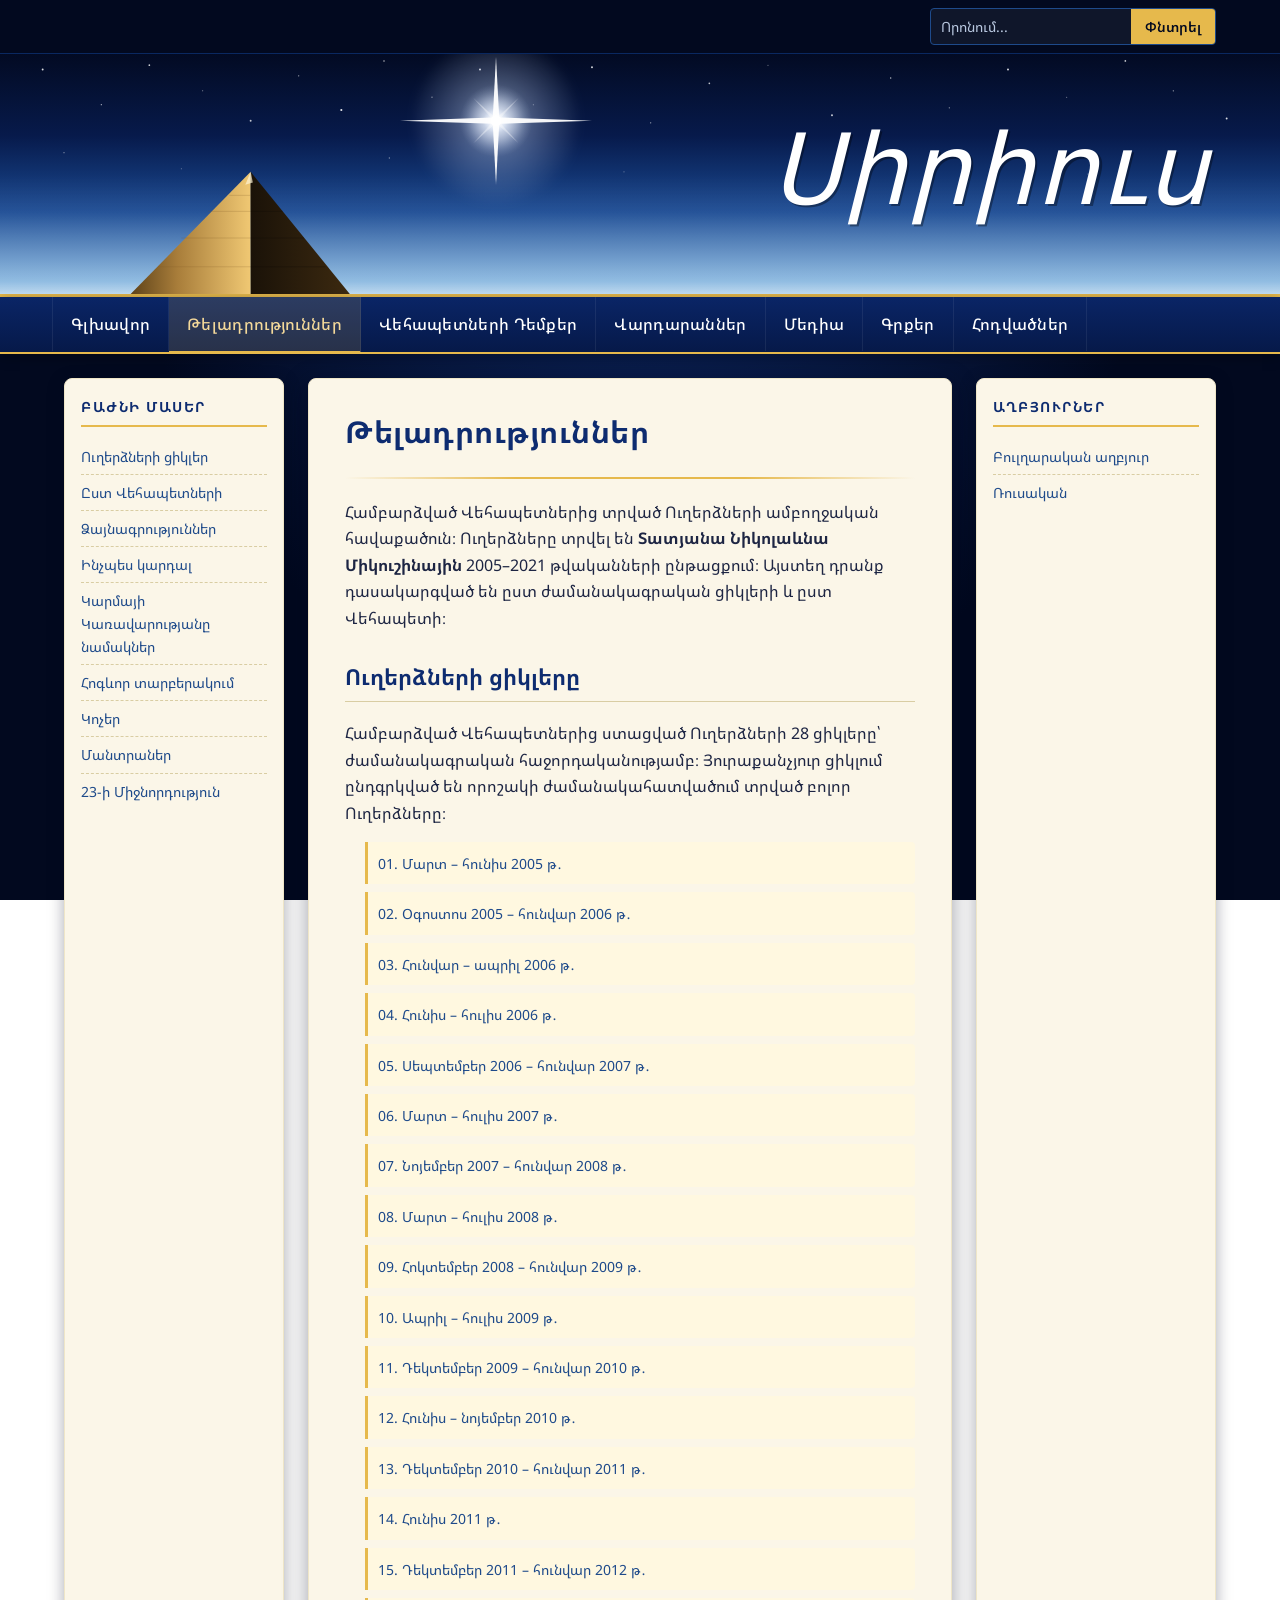
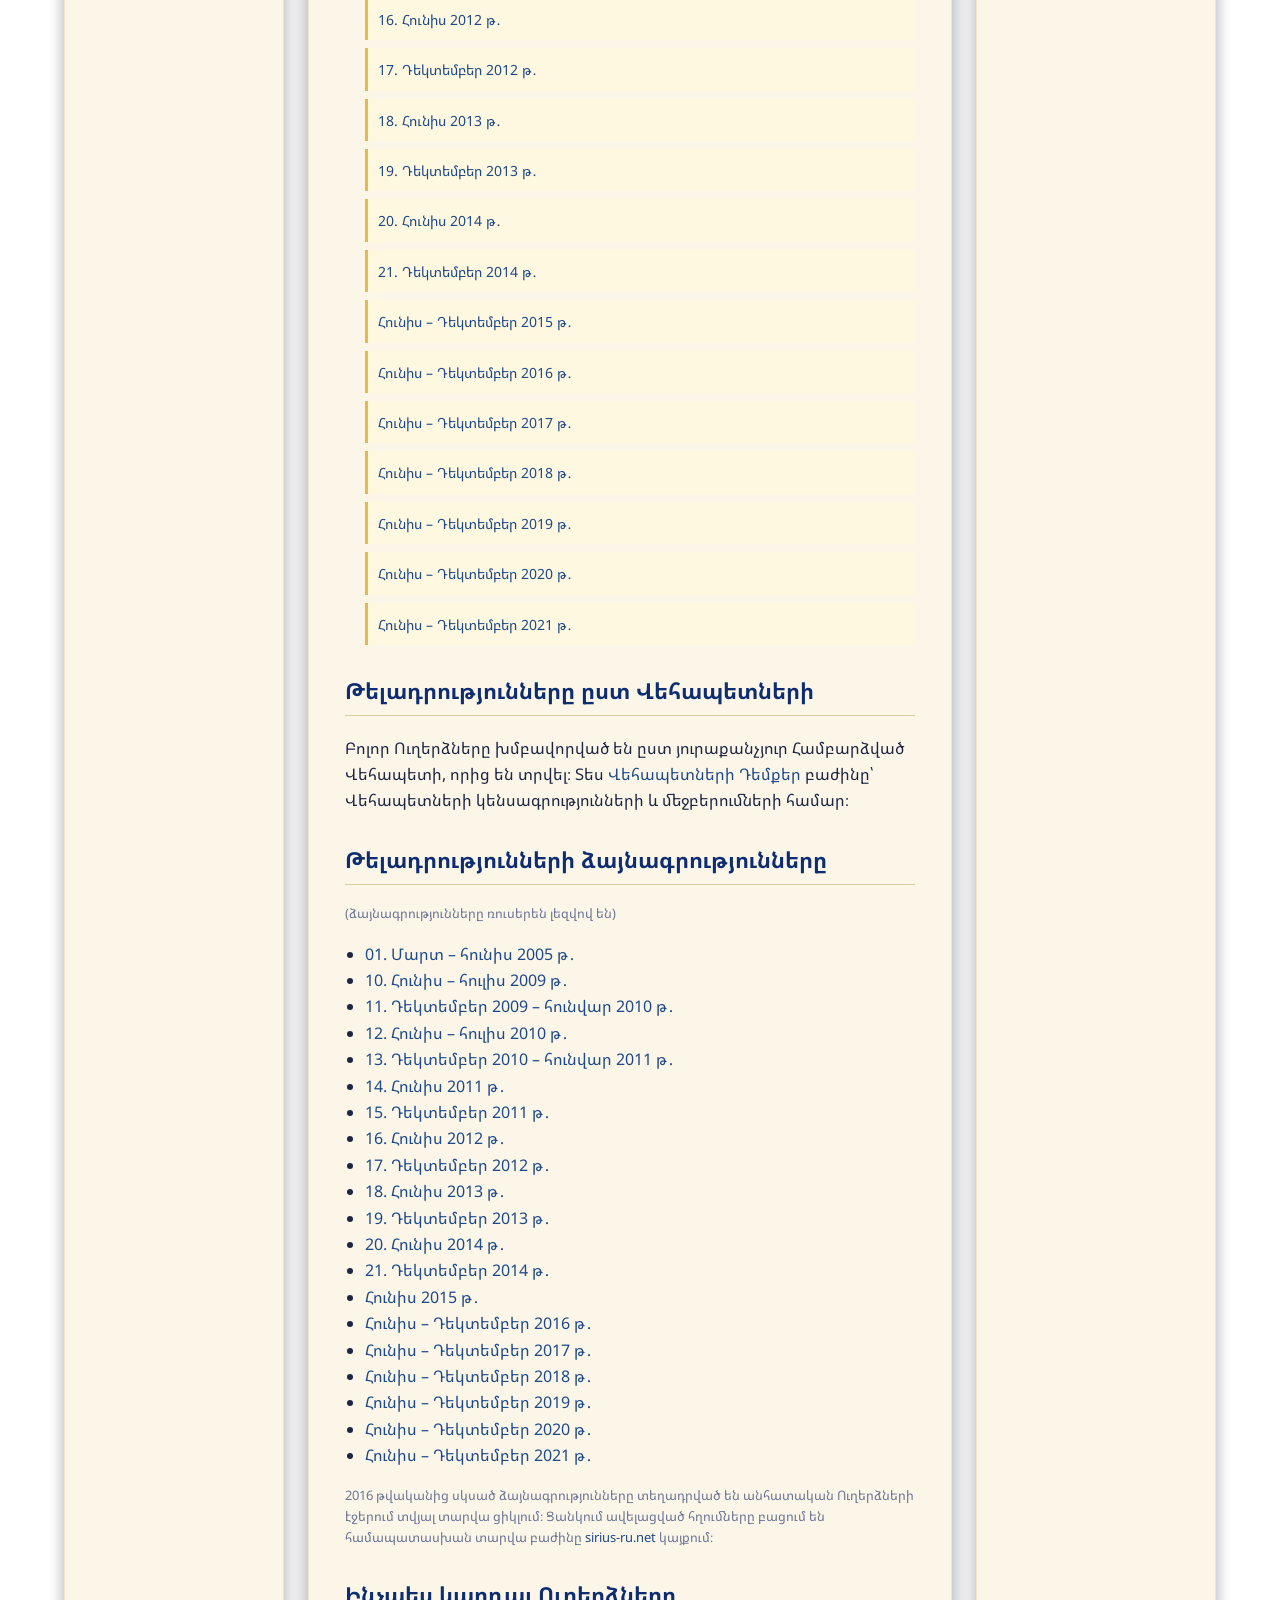
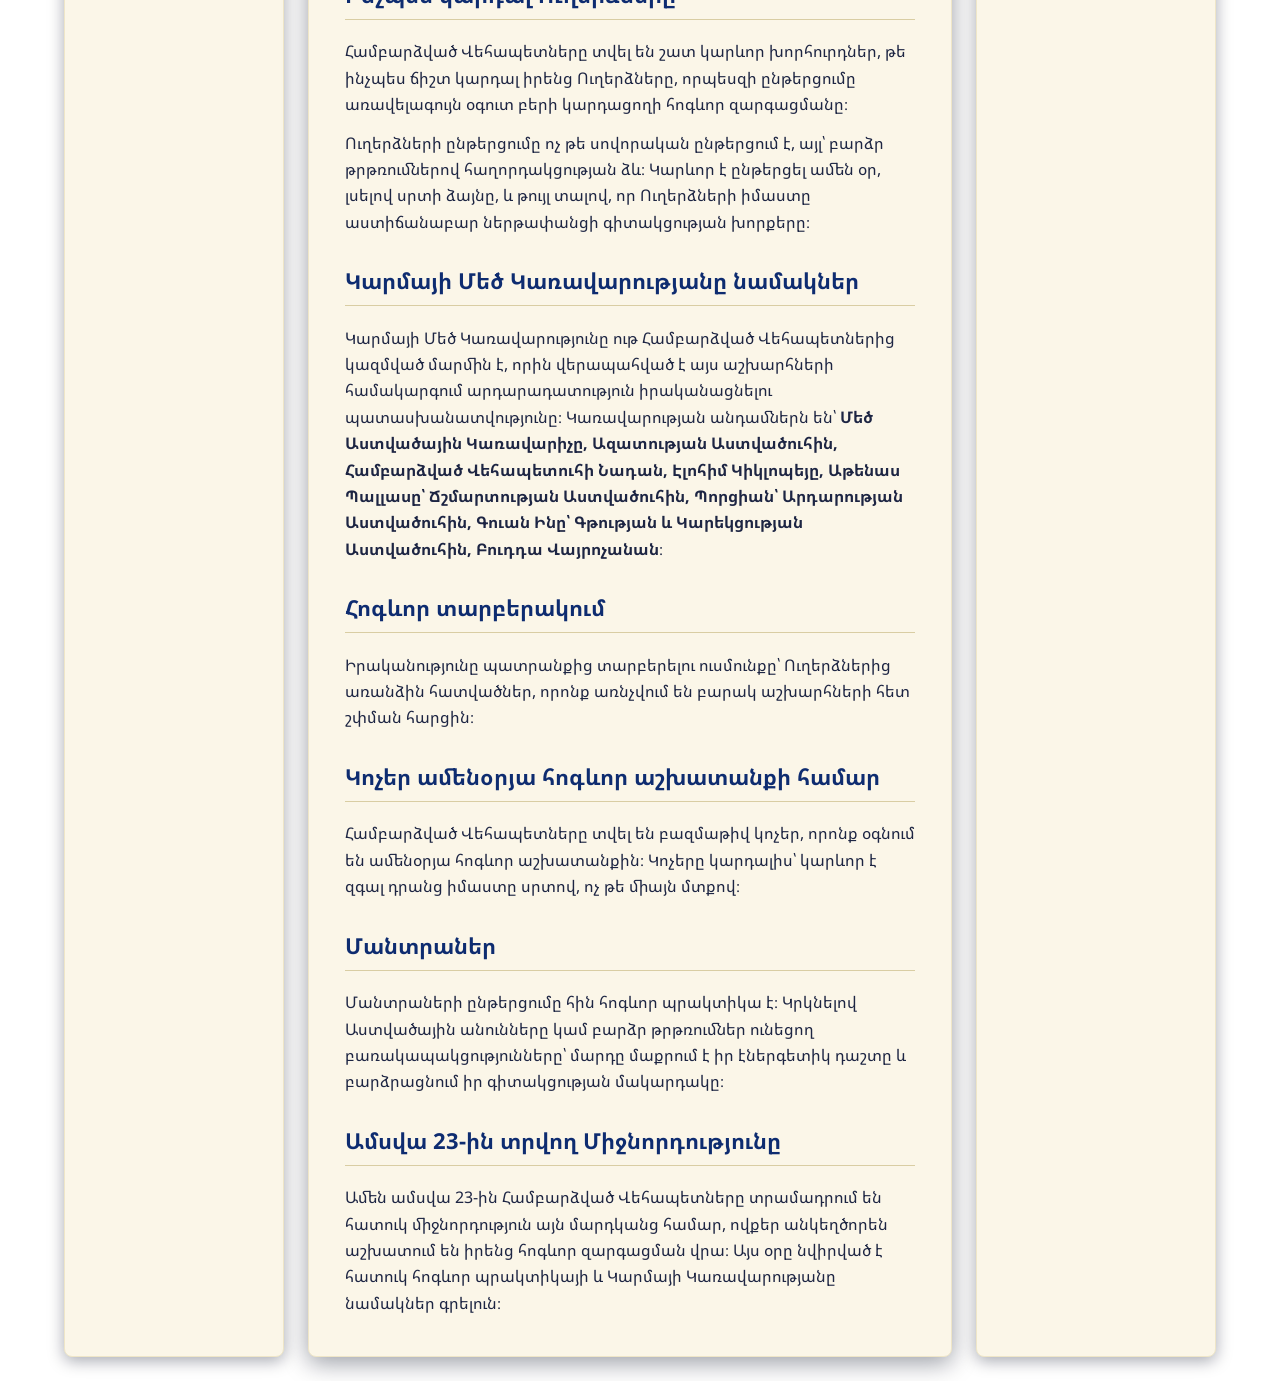
==== diktovki.html @ 13f47118 "initial commit" ====
<!DOCTYPE html>
<html lang="hy">
<head>
<meta charset="UTF-8">
<meta name="viewport" content="width=device-width, initial-scale=1.0">
<title>Թելադրություններ — ՍԻՐԻՈՒՍ</title>
<meta name="description" content="Համբարձված Վեհապետների Ուղերձների ցիկլերը՝ 2005–2021 թվականներ։ Տատյանա Միկուշինայի կողմից ընդունված Թելադրությունները։">
<link rel="preconnect" href="https://fonts.googleapis.com">
<link rel="preconnect" href="https://fonts.gstatic.com" crossorigin>
<link href="https://fonts.googleapis.com/css2?family=Noto+Sans+Armenian:wght@400;500;600;700&family=Noto+Serif+Armenian:ital,wght@0,400;0,600;1,400;1,600&display=swap" rel="stylesheet">
<link rel="stylesheet" href="css/style.css">
</head>
<body>

<div class="top-bar">
  <div class="top-bar-inner">
    <form class="search-box" onsubmit="event.preventDefault();">
      <input type="search" placeholder="Որոնում..." aria-label="Որոնում">
      <button type="submit">Փնտրել</button>
    </form>
  </div>
</div>

<a href="index.html" class="site-banner" aria-label="ՍԻՐԻՈՒՍ — Գլխավոր">
  <img src="assets/header-banner.svg" alt="ՍԻՐԻՈՒՍ — Համբարձված Վեհապետների Ուսմունքը">
</a>

<nav class="main-nav" aria-label="Գլխավոր մենյու">
  <ul>
    <li><a href="index.html">Գլխավոր</a></li>
    <li><a href="diktovki.html" class="active">Թելադրություններ</a></li>
    <li><a href="likove.html">Վեհապետների Դեմքեր</a></li>
    <li><a href="rozarii.html">Վարդարաններ</a></li>
    <li><a href="mediya.html">Մեդիա</a></li>
    <li><a href="knigi.html">Գրքեր</a></li>
    <li><a href="statii.html">Հոդվածներ</a></li>
  </ul>
</nav>

<div class="page">

  <aside class="sidebar">
    <h3>Բաժնի մասեր</h3>
    <a href="#cycles">Ուղերձների ցիկլեր</a>
    <a href="#by-master">Ըստ Վեհապետների</a>
    <a href="#audio">Ձայնագրություններ</a>
    <a href="#how-to-read">Ինչպես կարդալ</a>
    <a href="#letters">Կարմայի Կառավարությանը նամակներ</a>
    <a href="#discernment">Հոգևոր տարբերակում</a>
    <a href="#prayers">Կոչեր</a>
    <a href="#mantras">Մանտրաներ</a>
    <a href="#dispensation">23-ի Միջնորդություն</a>
  </aside>

  <main class="content">

    <h1>Թելադրություններ</h1>
    <div class="section-rule"></div>

    <p>Համբարձված Վեհապետներից տրված Ուղերձների ամբողջական հավաքածուն։ Ուղերձները տրվել են <strong>Տատյանա Նիկոլաևնա Միկուշինային</strong> 2005–2021 թվականների ընթացքում։ Այստեղ դրանք դասակարգված են ըստ ժամանակագրական ցիկլերի և ըստ Վեհապետի։</p>

    <h2 id="cycles">Ուղերձների ցիկլերը</h2>
    <p>Համբարձված Վեհապետներից ստացված Ուղերձների 28 ցիկլերը՝ ժամանակագրական հաջորդականությամբ։ Յուրաքանչյուր ցիկլում ընդգրկված են որոշակի ժամանակահատվածում տրված բոլոր Ուղերձները։</p>

    <ul class="cycle-list">
      <li><a href="#c01">01. Մարտ – հունիս 2005 թ․</a></li>
      <li><a href="#c02">02. Օգոստոս 2005 – հունվար 2006 թ․</a></li>
      <li><a href="#c03">03. Հունվար – ապրիլ 2006 թ․</a></li>
      <li><a href="#c04">04. Հունիս – հուլիս 2006 թ․</a></li>
      <li><a href="#c05">05. Սեպտեմբեր 2006 – հունվար 2007 թ․</a></li>
      <li><a href="#c06">06. Մարտ – հուլիս 2007 թ․</a></li>
      <li><a href="#c07">07. Նոյեմբեր 2007 – հունվար 2008 թ․</a></li>
      <li><a href="#c08">08. Մարտ – հուլիս 2008 թ․</a></li>
      <li><a href="#c09">09. Հոկտեմբեր 2008 – հունվար 2009 թ․</a></li>
      <li><a href="#c10">10. Ապրիլ – հուլիս 2009 թ․</a></li>
      <li><a href="#c11">11. Դեկտեմբեր 2009 – հունվար 2010 թ․</a></li>
      <li><a href="#c12">12. Հունիս – նոյեմբեր 2010 թ․</a></li>
      <li><a href="#c13">13. Դեկտեմբեր 2010 – հունվար 2011 թ․</a></li>
      <li><a href="#c14">14. Հունիս 2011 թ․</a></li>
      <li><a href="#c15">15. Դեկտեմբեր 2011 – հունվար 2012 թ․</a></li>
      <li><a href="#c16">16. Հունիս 2012 թ․</a></li>
      <li><a href="#c17">17. Դեկտեմբեր 2012 թ․</a></li>
      <li><a href="#c18">18. Հունիս 2013 թ․</a></li>
      <li><a href="#c19">19. Դեկտեմբեր 2013 թ․</a></li>
      <li><a href="#c20">20. Հունիս 2014 թ․</a></li>
      <li><a href="#c21">21. Դեկտեմբեր 2014 թ․</a></li>
      <li><a href="#c22">Հունիս – Դեկտեմբեր 2015 թ․</a></li>
      <li><a href="#c23">Հունիս – Դեկտեմբեր 2016 թ․</a></li>
      <li><a href="#c24">Հունիս – Դեկտեմբեր 2017 թ․</a></li>
      <li><a href="#c25">Հունիս – Դեկտեմբեր 2018 թ․</a></li>
      <li><a href="#c26">Հունիս – Դեկտեմբեր 2019 թ․</a></li>
      <li><a href="#c27">Հունիս – Դեկտեմբեր 2020 թ․</a></li>
      <li><a href="#c28">Հունիս – Դեկտեմբեր 2021 թ․</a></li>
    </ul>

    <h2 id="by-master">Թելադրությունները ըստ Վեհապետների</h2>
    <p>Բոլոր Ուղերձները խմբավորված են ըստ յուրաքանչյուր Համբարձված Վեհապետի, որից են տրվել։ Տես <a href="likove.html">Վեհապետների Դեմքեր</a> բաժինը՝ Վեհապետների կենսագրությունների և մեջբերումների համար։</p>

    <h2 id="audio">Թելադրությունների ձայնագրությունները</h2>
    <p class="muted small">(ձայնագրությունները ռուսերեն լեզվով են)</p>
    <ul>
      <li><a href="https://sirius-ru.net/dictations/mart_iun_2005/audio.htm" target="_blank" rel="noopener">01. Մարտ – հունիս 2005 թ․</a></li>
      <li><a href="https://sirius-ru.net/dictations/aprel_iyl_2009/audio.htm" target="_blank" rel="noopener">10. Հունիս – հուլիս 2009 թ․</a></li>
      <li><a href="https://sirius-ru.net/dictations/dek2009/audio.htm" target="_blank" rel="noopener">11. Դեկտեմբեր 2009 – հունվար 2010 թ․</a></li>
      <li><a href="https://sirius-ru.net/dictations/iun_2010/audio.htm" target="_blank" rel="noopener">12. Հունիս – հուլիս 2010 թ․</a></li>
      <li><a href="https://sirius-ru.net/dictations/dek_2010/audio.htm" target="_blank" rel="noopener">13. Դեկտեմբեր 2010 – հունվար 2011 թ․</a></li>
      <li><a href="https://sirius-ru.net/dictations/iun_2011/audio.htm" target="_blank" rel="noopener">14. Հունիս 2011 թ․</a></li>
      <li><a href="https://sirius-ru.net/dictations/dek_2011/audio.htm" target="_blank" rel="noopener">15. Դեկտեմբեր 2011 թ․</a></li>
      <li><a href="https://sirius-ru.net/dictations/iun_2012/audio.htm" target="_blank" rel="noopener">16. Հունիս 2012 թ․</a></li>
      <li><a href="https://sirius-ru.net/dictations/dek_2012/audio.htm" target="_blank" rel="noopener">17. Դեկտեմբեր 2012 թ․</a></li>
      <li><a href="https://sirius-ru.net/dictations/iun_2013/audio.htm" target="_blank" rel="noopener">18. Հունիս 2013 թ․</a></li>
      <li><a href="https://sirius-ru.net/dictations/dek_2013/audio.htm" target="_blank" rel="noopener">19. Դեկտեմբեր 2013 թ․</a></li>
      <li><a href="https://sirius-ru.net/dictations/iun_2014/audio.htm" target="_blank" rel="noopener">20. Հունիս 2014 թ․</a></li>
      <li><a href="https://sirius-ru.net/dictations/dek_2014/audio.htm" target="_blank" rel="noopener">21. Դեկտեմբեր 2014 թ․</a></li>
      <li><a href="https://sirius-ru.net/dictations/iun_2015/2015.06.21.htm#audio" target="_blank" rel="noopener">Հունիս 2015 թ․</a></li>
      <li><a href="https://sirius-ru.net/dictations/2016/index.htm" target="_blank" rel="noopener">Հունիս – Դեկտեմբեր 2016 թ․</a></li>
      <li><a href="https://sirius-ru.net/dictations/2017/index.htm" target="_blank" rel="noopener">Հունիս – Դեկտեմբեր 2017 թ․</a></li>
      <li><a href="https://sirius-ru.net/dictations/2018/index.htm" target="_blank" rel="noopener">Հունիս – Դեկտեմբեր 2018 թ․</a></li>
      <li><a href="https://sirius-ru.net/dictations/2019/index.htm" target="_blank" rel="noopener">Հունիս – Դեկտեմբեր 2019 թ․</a></li>
      <li><a href="https://sirius-ru.net/dictations/2020/index.htm" target="_blank" rel="noopener">Հունիս – Դեկտեմբեր 2020 թ․</a></li>
      <li><a href="https://sirius-ru.net/dictations/2021/index.htm" target="_blank" rel="noopener">Հունիս – Դեկտեմբեր 2021 թ․</a></li>
    </ul>
    <p class="muted small">2016 թվականից սկսած ձայնագրությունները տեղադրված են անհատական Ուղերձների էջերում տվյալ տարվա ցիկլում։ Ցանկում ավելացված հղումները բացում են համապատասխան տարվա բաժինը <a href="https://sirius-ru.net/" target="_blank" rel="noopener">sirius-ru.net</a> կայքում։</p>

    <h2 id="how-to-read">Ինչպես կարդալ Ուղերձները</h2>
    <p>Համբարձված Վեհապետները տվել են շատ կարևոր խորհուրդներ, թե ինչպես ճիշտ կարդալ իրենց Ուղերձները, որպեսզի ընթերցումը առավելագույն օգուտ բերի կարդացողի հոգևոր զարգացմանը։</p>
    <p>Ուղերձների ընթերցումը ոչ թե սովորական ընթերցում է, այլ՝ բարձր թրթռումներով հաղորդակցության ձև։ Կարևոր է ընթերցել ամեն օր, լսելով սրտի ձայնը, և թույլ տալով, որ Ուղերձների իմաստը աստիճանաբար ներթափանցի գիտակցության խորքերը։</p>

    <h2 id="letters">Կարմայի Մեծ Կառավարությանը նամակներ</h2>
    <p>Կարմայի Մեծ Կառավարությունը ութ Համբարձված Վեհապետներից կազմված մարմին է, որին վերապահված է այս աշխարհների համակարգում արդարադատություն իրականացնելու պատասխանատվությունը։ Կառավարության անդամներն են՝ <strong>Մեծ Աստվածային Կառավարիչը, Ազատության Աստվածուհին, Համբարձված Վեհապետուհի Նադան, Էլոհիմ Կիկլոպեյը, Աթենաս Պալլասը՝ Ճշմարտության Աստվածուհին, Պորցիան՝ Արդարության Աստվածուհին, Գուան Ինը՝ Գթության և Կարեկցության Աստվածուհին, Բուդդա Վայրոչանան</strong>։</p>

    <h2 id="discernment">Հոգևոր տարբերակում</h2>
    <p>Իրականությունը պատրանքից տարբերելու ուսմունքը՝ Ուղերձներից առանձին հատվածներ, որոնք առնչվում են բարակ աշխարհների հետ շփման հարցին։</p>

    <h2 id="prayers">Կոչեր ամենօրյա հոգևոր աշխատանքի համար</h2>
    <p>Համբարձված Վեհապետները տվել են բազմաթիվ կոչեր, որոնք օգնում են ամենօրյա հոգևոր աշխատանքին։ Կոչերը կարդալիս՝ կարևոր է զգալ դրանց իմաստը սրտով, ոչ թե միայն մտքով։</p>

    <h2 id="mantras">Մանտրաներ</h2>
    <p>Մանտրաների ընթերցումը հին հոգևոր պրակտիկա է։ Կրկնելով Աստվածային անունները կամ բարձր թրթռումներ ունեցող բառակապակցությունները՝ մարդը մաքրում է իր էներգետիկ դաշտը և բարձրացնում իր գիտակցության մակարդակը։</p>

    <h2 id="dispensation">Ամսվա 23-ին տրվող Միջնորդությունը</h2>
    <p>Ամեն ամսվա 23-ին Համբարձված Վեհապետները տրամադրում են հատուկ միջնորդություն այն մարդկանց համար, ովքեր անկեղծորեն աշխատում են իրենց հոգևոր զարգացման վրա։ Այս օրը նվիրված է հատուկ հոգևոր պրակտիկայի և Կարմայի Կառավարությանը նամակներ գրելուն։</p>

  </main>

  <aside class="sidebar">
    <h3>Աղբյուրներ</h3>
    <a href="https://sirius1-bg.org/index.php/2016-09-14-14-28-11" target="_blank" rel="noopener">Բուլղարական աղբյուր</a>
    <a href="http://www.sirius-ru.net/" target="_blank" rel="noopener">Ռուսական
---- css/style.css ----
/* SIRIUS — Armenian Site
   Cosmic blue + gold palette (matching Bulgarian / Russian originals)
   ============================================================== */

:root {
  /* Cosmic palette */
  --night-deep:    #02091f;
  --night:         #071a4b;
  --night-mid:     #0e2c70;
  --sky:           #1a4a93;
  --sky-soft:      #4a7fbf;
  --horizon:       #cfe5f4;

  --gold:          #e6b94c;
  --gold-deep:     #b78a23;
  --gold-soft:     #f4d99a;

  --paper:         #fbf6e8;     /* warm cream content */
  --paper-edge:    #efe6c8;
  --paper-line:    #d9cda3;

  --ink:           #1d2543;
  --ink-soft:      #4a557a;
  --muted:         #6c7595;

  --link:          #1e4a8a;
  --link-hover:    #c98a16;
}

* { box-sizing: border-box; }

html, body {
  margin: 0;
  padding: 0;
  background:
    radial-gradient(ellipse at top, #0e2c70 0%, #02091f 60%, #02091f 100%) fixed;
  color: var(--ink);
  font-family: "Noto Sans Armenian", "Segoe UI", "Helvetica Neue", Arial, sans-serif;
  font-size: 16px;
  line-height: 1.65;
}

a {
  color: var(--link);
  text-decoration: none;
  transition: color 0.15s ease;
}

a:hover { color: var(--link-hover); text-decoration: underline; }

/* =========================== Header banner ====================== */

.site-banner {
  width: 100%;
  display: block;
  background: var(--night-deep);
  border-bottom: 3px solid var(--gold);
  overflow: hidden;
}

.site-banner img {
  display: block;
  width: 100%;
  height: auto;
  max-height: 240px;
  object-fit: cover;
}

.site-banner a { display: block; }

/* =========================== Top utility bar ==================== */

.top-bar {
  background: var(--night-deep);
  border-bottom: 1px solid #0a2860;
}

.top-bar-inner {
  max-width: 1200px;
  margin: 0 auto;
  padding: 8px 24px;
  display: flex;
  justify-content: flex-end;
  align-items: center;
  gap: 12px;
  flex-wrap: wrap;
}

.search-box {
  display: flex;
  border: 1px solid #1e4a8a;
  border-radius: 4px;
  overflow: hidden;
  background: rgba(255,255,255,.05);
}

.search-box input {
  border: 0;
  outline: 0;
  padding: 6px 10px;
  font: inherit;
  width: 200px;
  background: transparent;
  color: #ffffff;
  font-size: 14px;
}

.search-box input::placeholder { color: #b9c8e0; }

.search-box button {
  border: 0;
  background: var(--gold);
  color: var(--night-deep);
  padding: 6px 14px;
  cursor: pointer;
  font: inherit;
  font-size: 14px;
  font-weight: 600;
}

.search-box button:hover { background: var(--gold-soft); }

/* =========================== Main nav =========================== */

.main-nav {
  background: linear-gradient(180deg, #0a2566 0%, #061949 100%);
  border-bottom: 2px solid var(--gold);
  box-shadow: 0 2px 12px rgba(0,0,0,.35);
}

.main-nav ul {
  max-width: 1200px;
  margin: 0 auto;
  padding: 0 12px;
  list-style: none;
  display: flex;
  flex-wrap: wrap;
}

.main-nav a {
  display: block;
  color: #ffffff;
  padding: 14px 18px;
  font-weight: 500;
  letter-spacing: .3px;
  border-right: 1px solid rgba(255,255,255,.07);
}

.main-nav li:first-child a { border-left: 1px solid rgba(255,255,255,.07); }

.main-nav a:hover,
.main-nav a.active {
  background: rgba(230,185,76,.15);
  color: var(--gold-soft);
  text-decoration: none;
}

.main-nav a.active {
  border-bottom: 3px solid var(--gold);
  margin-bottom: -2px;
}

/* =========================== Layout ============================= */

.page {
  max-width: 1200px;
  margin: 0 auto;
  padding: 24px;
  display: grid;
  grid-template-columns: 220px 1fr 240px;
  gap: 24px;
}

@media (max-width: 1000px) {
  .page { grid-template-columns: 1fr; }
}

/* =========================== Sidebar ============================ */

.sidebar {
  background: var(--paper);
  border: 1px solid var(--paper-edge);
  border-radius: 8px;
  padding: 16px;
  box-shadow: 0 4px 16px rgba(2,9,31,.35);
}

.sidebar h3 {
  color: var(--night-mid);
  font-size: 14px;
  text-transform: uppercase;
  letter-spacing: 1.5px;
  border-bottom: 2px solid var(--gold);
  padding-bottom: 6px;
  margin: 0 0 12px;
}

.sidebar a {
  display: block;
  padding: 6px 0;
  font-size: 14px;
  border-bottom: 1px dashed var(--paper-line);
  color: var(--link);
}

.sidebar a:last-child { border-bottom: 0; }

.sidebar a:hover { color: var(--link-hover); }

.sidebar .banner {
  display: block;
  padding: 14px 8px;
  text-align: center;
  background: linear-gradient(180deg, var(--gold-soft), var(--gold));
  border-radius: 6px;
  color: var(--night-deep);
  font-weight: 700;
  margin: 12px 0;
  border-bottom: 0;
}

.sidebar .banner:hover {
  text-decoration: none;
  background: linear-gradient(180deg, var(--gold), var(--gold-deep));
  color: #ffffff;
}

/* =========================== Main content ====================== */

main.content {
  background: var(--paper);
  border: 1px solid var(--paper-edge);
  border-radius: 8px;
  padding: 28px 36px;
  box-shadow: 0 6px 24px rgba(2,9,31,.4);
}

main.content h1 {
  color: var(--night-mid);
  font-size: 30px;
  margin-top: 0;
  margin-bottom: 4px;
  font-weight: 700;
  letter-spacing: .5px;
}

main.content h2 {
  color: var(--night-mid);
  font-size: 22px;
  margin-top: 28px;
  border-bottom: 1px solid var(--paper-line);
  padding-bottom: 6px;
}

main.content h3 {
  color: var(--gold-deep);
  font-size: 18px;
  margin-top: 22px;
}

main.content p { margin: 12px 0; }

main.content ul, main.content ol { padding-left: 20px; }

.section-rule {
  height: 2px;
  background: linear-gradient(90deg, transparent, var(--gold) 30%, var(--gold) 70%, transparent);
  margin: 20px 0;
}

/* =========================== Master cards ====================== */

.master-card {
  display: grid;
  grid-template-columns: 130px 1fr;
  gap: 18px;
  padding: 18px 0;
  border-bottom: 1px solid var(--paper-line);
}

.master-card:last-of-type { border-bottom: 0; }

.master-card .portrait {
  width: 130px;
  height: 130px;
  border-radius: 50%;
  background: radial-gradient(circle at 30% 30%, var(--gold-soft), var(--gold) 60%, var(--gold-deep));
  display: flex;
  align-items: center;
  justify-content: center;
  color: var(--night-deep);
  font-weight: 700;
  font-size: 13px;
  text-align: center;
  border: 3px solid #ffffff;
  box-shadow: 0 4px 14px rgba(2,9,31,.3);
  padding: 8px;
  line-height: 1.2;
}

.master-card h3 {
  margin-top: 0;
  font-size: 20px;
  color: var(--night-mid);
}

.master-card blockquote {
  margin: 10px 0;
  padding-left: 14px;
  border-left: 3px solid var(--gold);
  color: var(--ink-soft);
  font-style: italic;
  font-size: 15px;
}

.master-card .attribution {
  font-size: 13px;
  color: var(--muted);
  margin-top: 6px;
}

@media (max-width: 600px) {
  .master-card { grid-template-columns: 1fr; }
  .master-card .portrait { margin: 0 auto; }
}

/* =========================== Language switcher ================== */

.lang-switcher {
  display: grid;
  grid-template-columns: repeat(2, 1fr);
  gap: 6px;
  font-size: 13px;
}

.lang-switcher a {
  display: flex;
  align-items: center;
  gap: 6px;
  padding: 4px 6px;
  border-radius: 4px;
  border-bottom: 0;
}

.lang-switcher a:hover { background: rgba(230,185,76,.18); text-decoration: none; }

.lang-switcher a.current {
  background: var(--gold);
  color: var(--night-deep);
  font-weight: 700;
}

.flag {
  width: 22px;
  height: 14px;
  display: inline-block;
  border: 1px solid #c8c8c8;
  border-radius: 2px;
  flex-shrink: 0;
}

/* =========================== Cycle list ========================= */

.cycle-list {
  list-style: none;
  padding: 0;
  margin: 16px 0;
  display: grid;
  grid-template-columns: repeat(auto-fill, minmax(280px, 1fr));
  gap: 8px 18px;
}

.cycle-list li {
  padding: 8px 10px;
  border-left: 3px solid var(--gold);
  background: #fff8e0;
  border-radius: 0 4px 4px 0;
}

.cycle-list a { font-size: 14px; }

/* =========================== Rosaries =========================== */

.rosary-group {
  background: #fff8e0;
  border-left: 4px solid var(--gold);
  padding: 14px 18px;
  border-radius: 0 6px 6px 0;
  margin: 14px 0;
}

.rosary-group h4 {
  margin: 0 0 6px;
  color: var(--night-mid);
}

.rosary-group ul {
  margin: 8px 0 0;
  padding-left: 18px;
}

/* =========================== Welcome card ======================= */

.welcome-card {
  background: linear-gradient(180deg, #fff8e0 0%, #ffffff 100%);
  border: 1px solid var(--paper-edge);
  border-left: 4px solid var(--gold);
  border-radius: 0 8px 8px 0;
  padding: 22px 26px;
  margin: 16px 0 24px;
}

.welcome-card .signature {
  text-align: right;
  font-style: italic;
  color: var(--night-mid);
  margin-top: 18px;
}

.ps-note {
  font-size: 13px;
  font-style: italic;
  color: var(--muted);
  border-top: 1px dashed var(--paper-line);
  padding-top: 12px;
  margin-top: 18px;
}

/* =========================== Footer ============================= */

.site-footer {
  background: var(--night-deep);
  color: #cfe5f4;
  padding: 28px 24px;
  text-align: center;
  font-size: 14px;
  border-top: 3px solid var(--gold);
}

.site-footer a { color: var(--gold-soft); text-decoration: underline; }

.site-footer .source-note {
  margin-top: 8px;
  font-size: 12px;
  color: #8aa0c2;
}

/* =========================== Helpers ============================ */

.center { text-align: center; }
.muted { color: var(--muted); }
.small { font-size: 13px; }
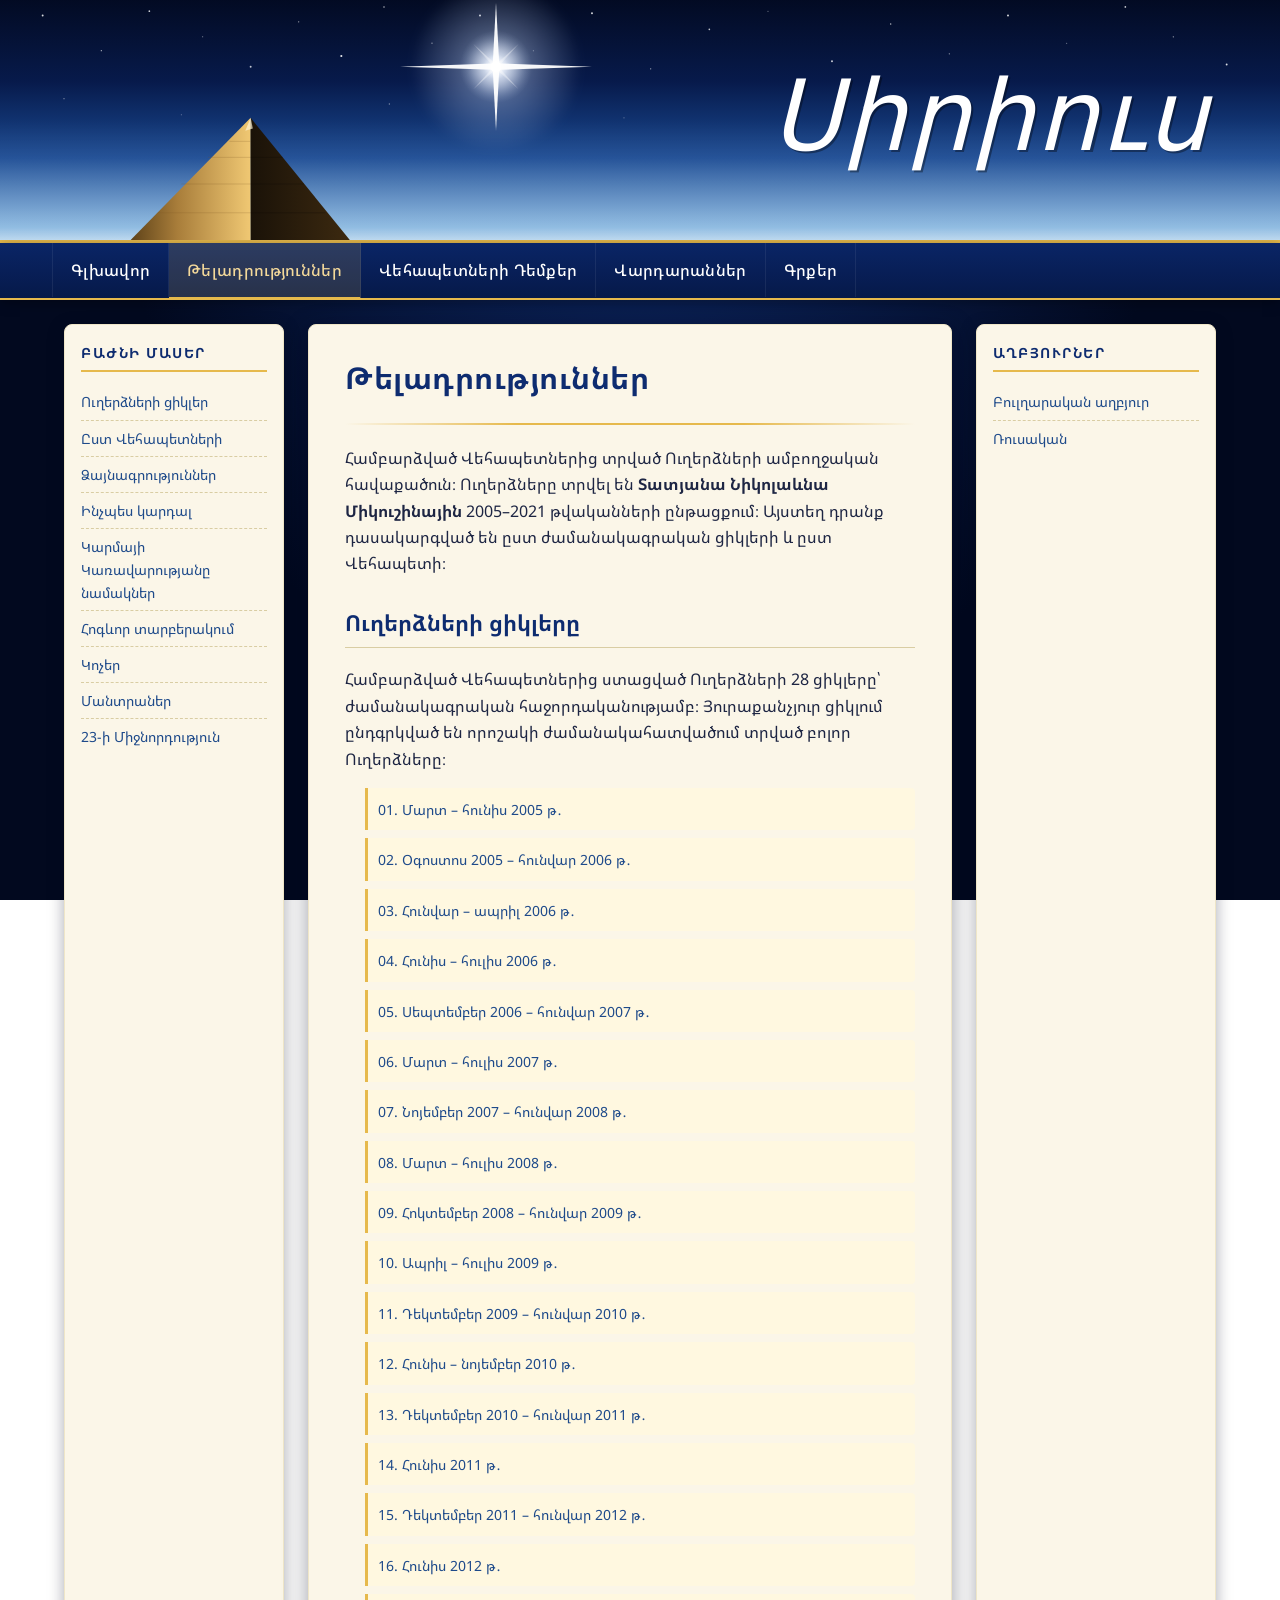
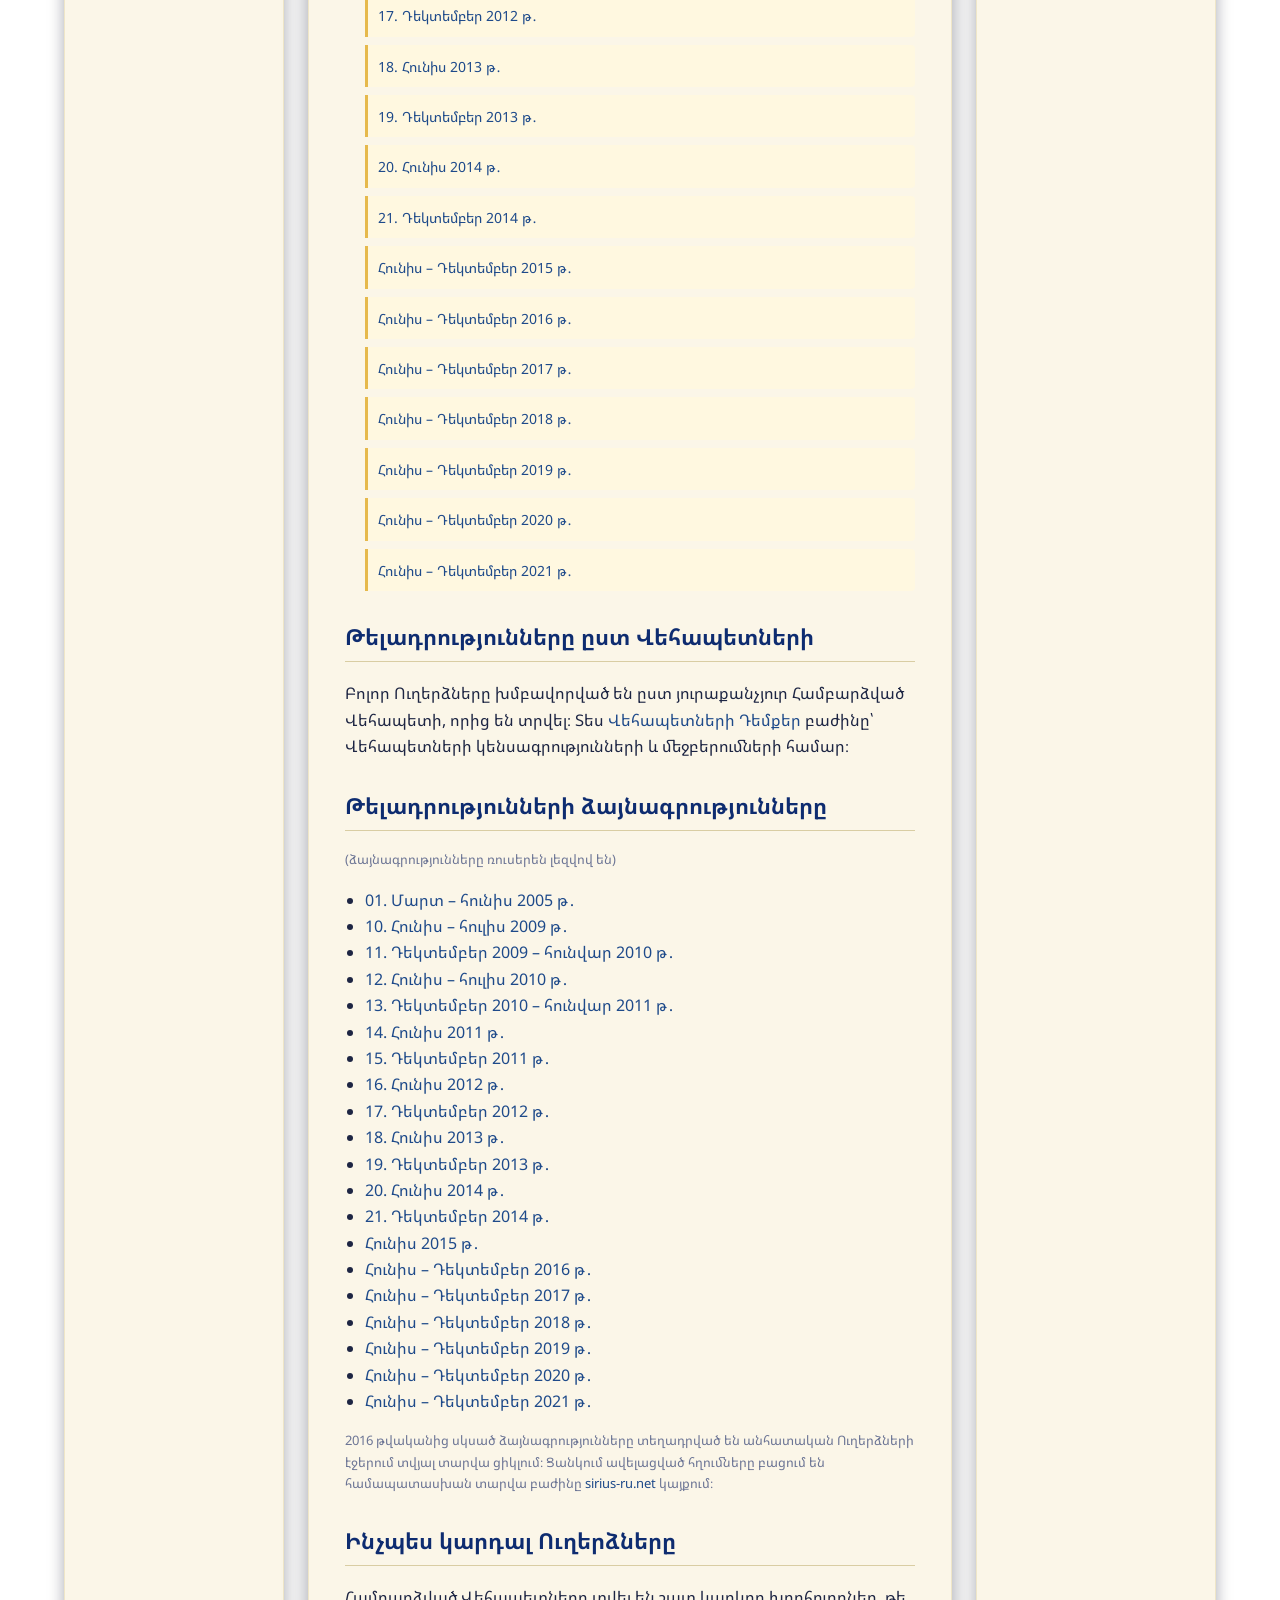
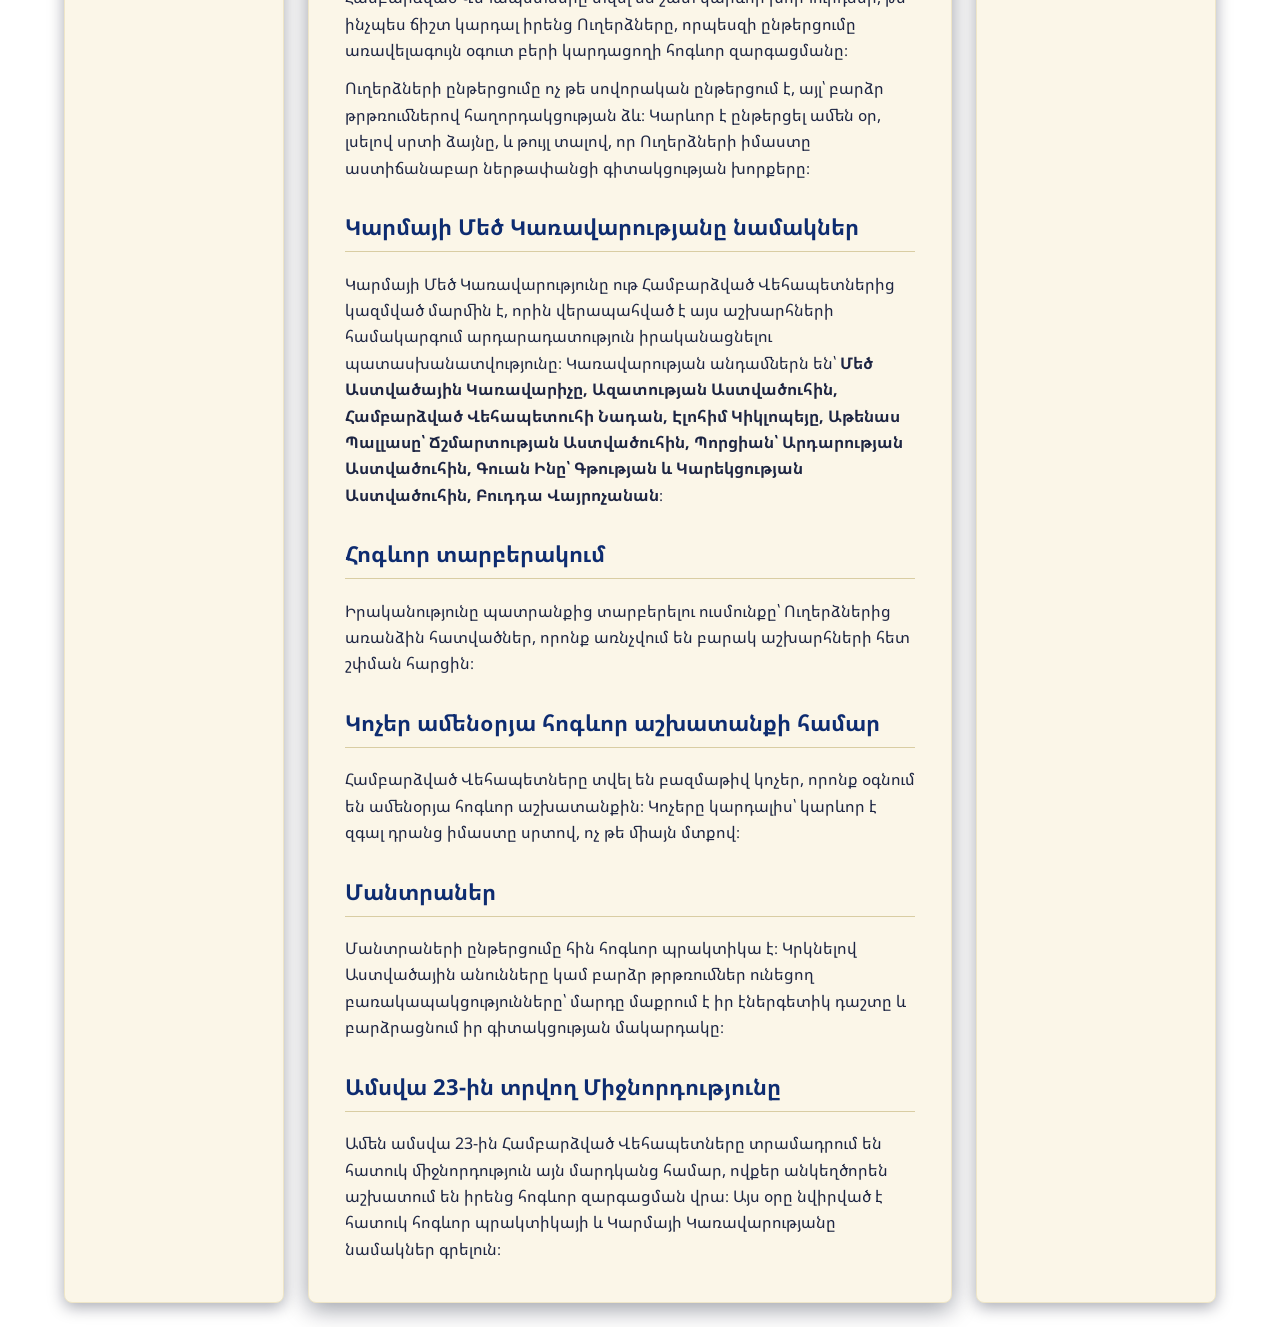
==== commit 458a5f48: "Remove obsolete pages, clean up navigation and sidebars" ====
--- a/diktovki.html
+++ b/diktovki.html
@@ -12,14 +12,6 @@
 </head>
 <body>
 
-<div class="top-bar">
-  <div class="top-bar-inner">
-    <form class="search-box" onsubmit="event.preventDefault();">
-      <input type="search" placeholder="Որոնում..." aria-label="Որոնում">
-      <button type="submit">Փնտրել</button>
-    </form>
-  </div>
-</div>
 
 <a href="index.html" class="site-banner" aria-label="ՍԻՐԻՈՒՍ — Գլխավոր">
   <img src="assets/header-banner.svg" alt="ՍԻՐԻՈՒՍ — Համբարձված Վեհապետների Ուսմունքը">
@@ -31,9 +23,9 @@
     <li><a href="diktovki.html" class="active">Թելադրություններ</a></li>
     <li><a href="likove.html">Վեհապետների Դեմքեր</a></li>
     <li><a href="rozarii.html">Վարդարաններ</a></li>
-    <li><a href="mediya.html">Մեդիա</a></li>
+
     <li><a href="knigi.html">Գրքեր</a></li>
-    <li><a href="statii.html">Հոդվածներ</a></li>
+
   </ul>
 </nav>
 
--- a/css/style.css
+++ b/css/style.css
@@ -282,20 +282,35 @@
 
 .master-card .portrait {
   width: 130px;
-  height: 130px;
-  border-radius: 50%;
-  background: radial-gradient(circle at 30% 30%, var(--gold-soft), var(--gold) 60%, var(--gold-deep));
-  display: flex;
+  height: 165px;
+  border-radius: 6px;
+  background: linear-gradient(160deg, #1a2a4a 0%, #0d1a33 100%);
+  display: flex;
+  flex-direction: column;
   align-items: center;
   justify-content: center;
-  color: var(--night-deep);
-  font-weight: 700;
-  font-size: 13px;
+  color: var(--gold);
+  font-size: 11px;
   text-align: center;
-  border: 3px solid #ffffff;
+  border: 2px dashed rgba(230,185,76,0.35);
   box-shadow: 0 4px 14px rgba(2,9,31,.3);
   padding: 8px;
-  line-height: 1.2;
+  line-height: 1.4;
+  flex-shrink: 0;
+  gap: 6px;
+}
+
+.master-card .portrait::before {
+  content: "🖼";
+  font-size: 32px;
+  opacity: 0.4;
+}
+
+.master-card .portrait img {
+  width: 100%;
+  height: 100%;
+  object-fit: cover;
+  border-radius: 4px;
 }
 
 .master-card h3 {
@@ -327,9 +342,9 @@
 /* =========================== Language switcher ================== */
 
 .lang-switcher {
-  display: grid;
-  grid-template-columns: repeat(2, 1fr);
-  gap: 6px;
+  display: flex;
+  flex-direction: column;
+  gap: 4px;
   font-size: 13px;
 }
 
@@ -359,6 +374,43 @@
   flex-shrink: 0;
 }
 
+.flag-emoji {
+  font-size: 18px;
+  line-height: 1;
+  flex-shrink: 0;
+  display: inline-block;
+  width: 24px;
+  text-align: center;
+}
+
+/* =========================== Sidebar banners ==================== */
+
+.sidebar-banners {
+  display: flex;
+  flex-direction: column;
+  gap: 8px;
+  margin-top: 16px;
+}
+
+.sidebar-banner {
+  display: block;
+  border-bottom: 0;
+  border-radius: 4px;
+  overflow: hidden;
+  opacity: 0.9;
+  transition: opacity 0.2s;
+}
+
+.sidebar-banner:hover {
+  opacity: 1;
+}
+
+.sidebar-banner img {
+  width: 100%;
+  height: auto;
+  display: block;
+}
+
 /* =========================== Cycle list ========================= */
 
 .cycle-list {
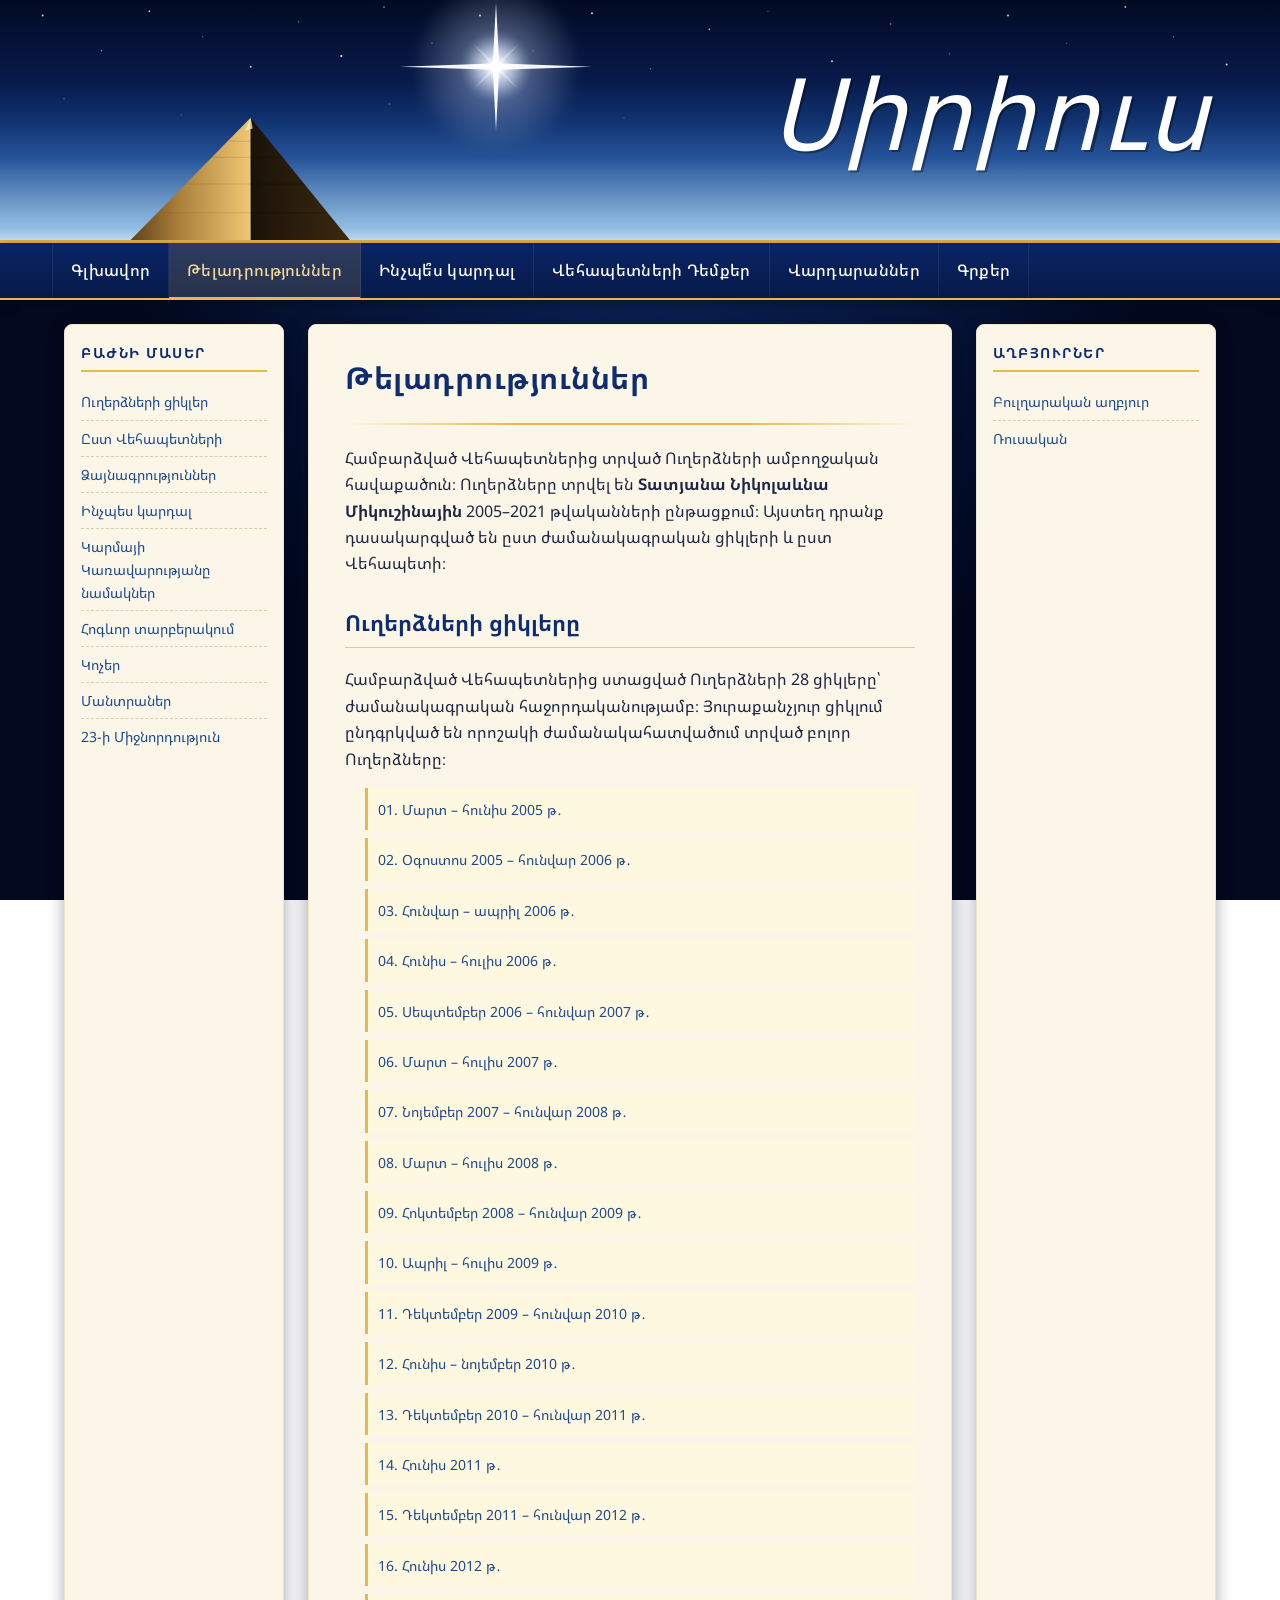
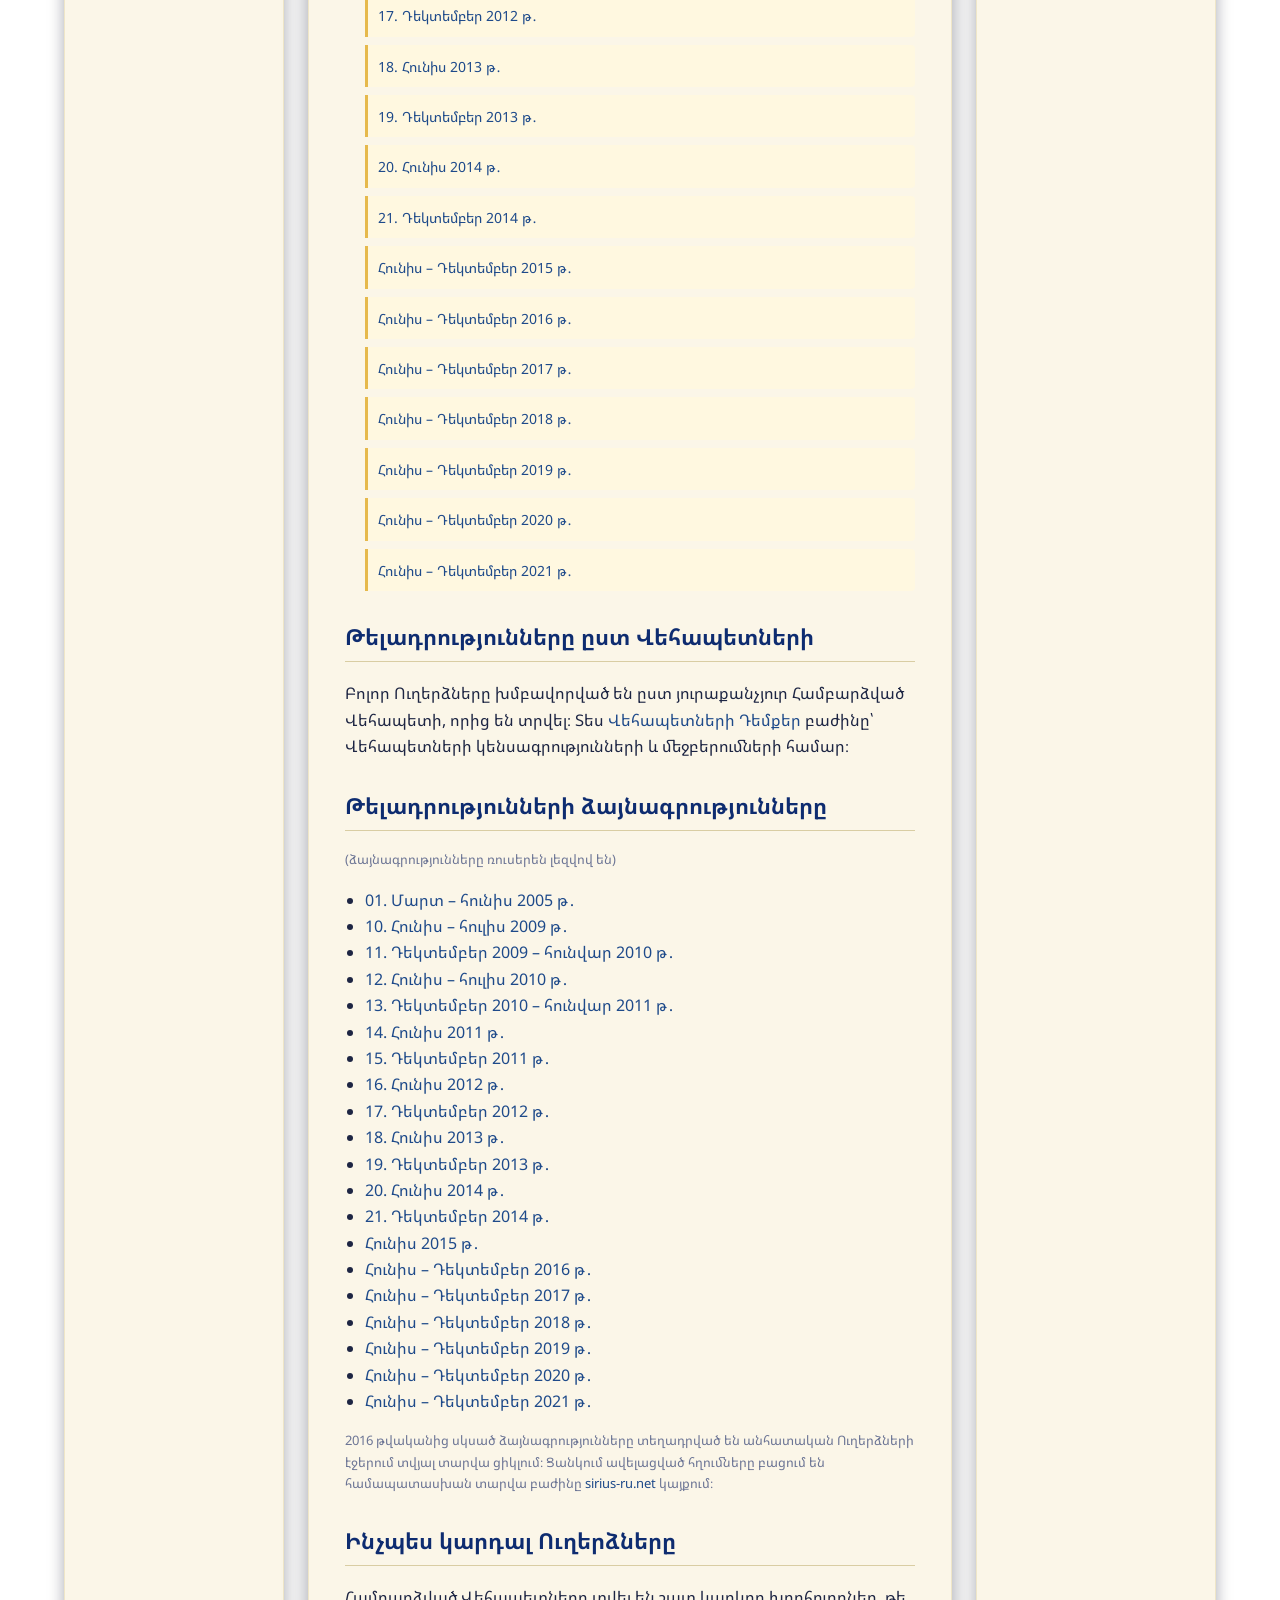
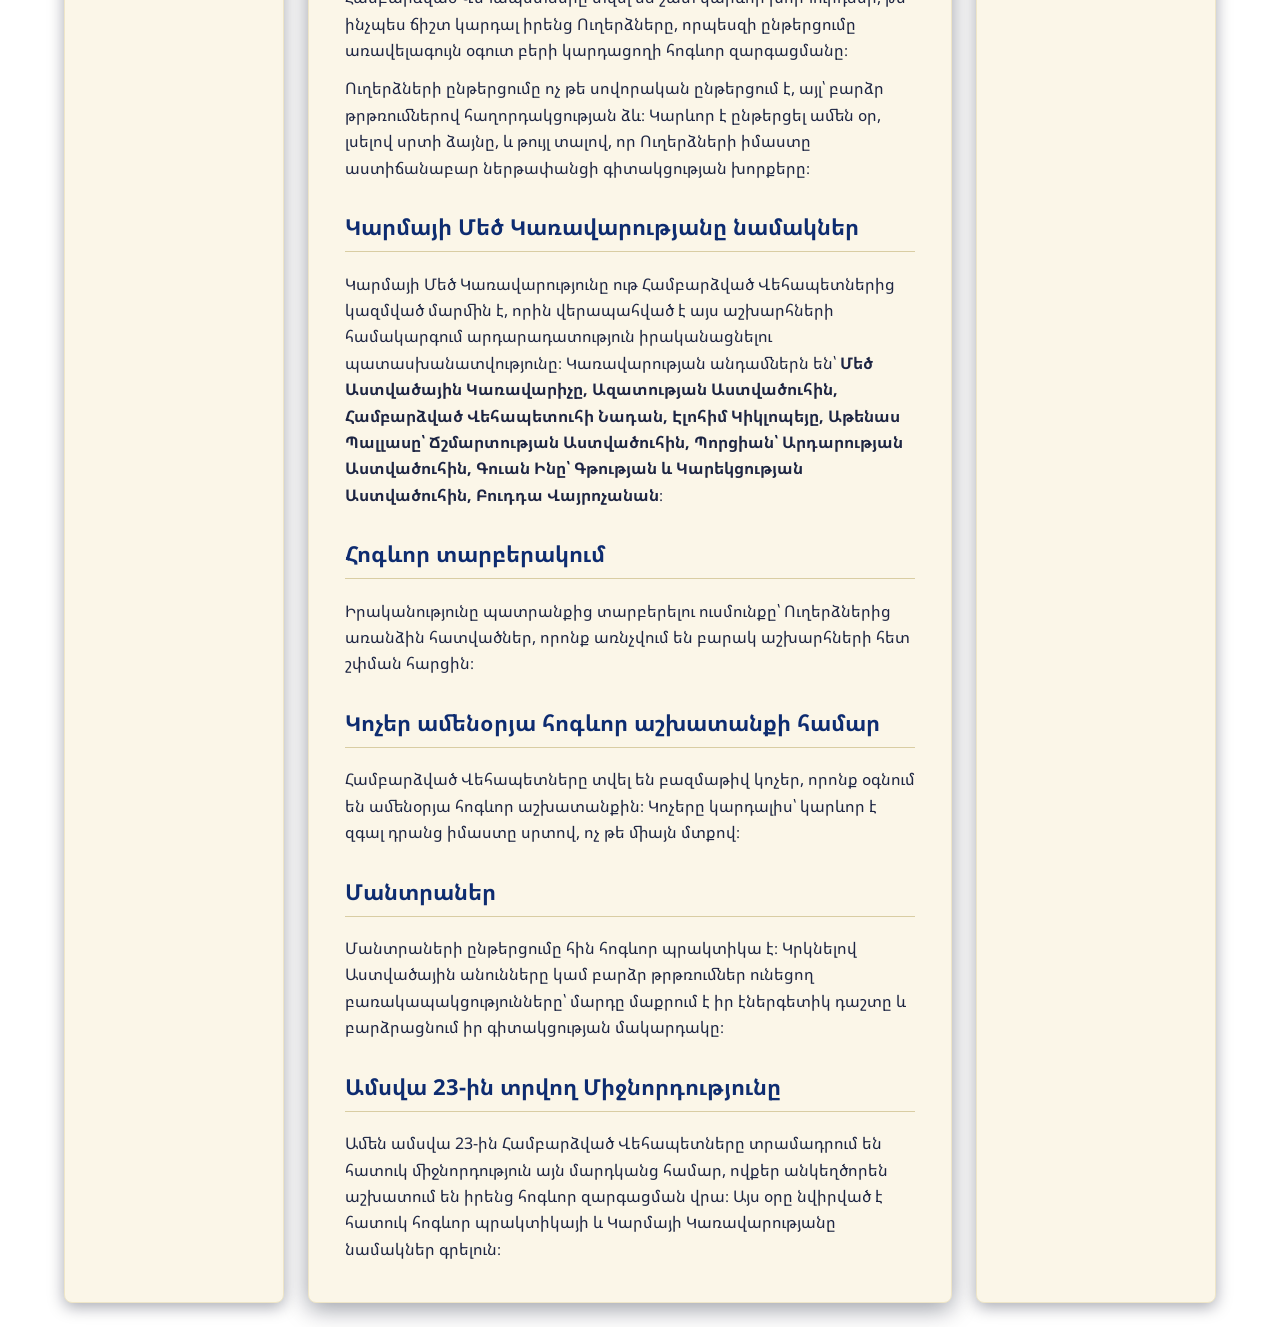
==== commit ad6c1466: "Add new 'how-to-read' page and update navigation" ====
--- a/diktovki.html
+++ b/diktovki.html
@@ -21,6 +21,7 @@
   <ul>
     <li><a href="index.html">Գլխավոր</a></li>
     <li><a href="diktovki.html" class="active">Թելադրություններ</a></li>
+    <li><a href="how-to-read.html">Ինչպե՞ս կարդալ</a></li>
     <li><a href="likove.html">Վեհապետների Դեմքեր</a></li>
     <li><a href="rozarii.html">Վարդարաններ</a></li>
 
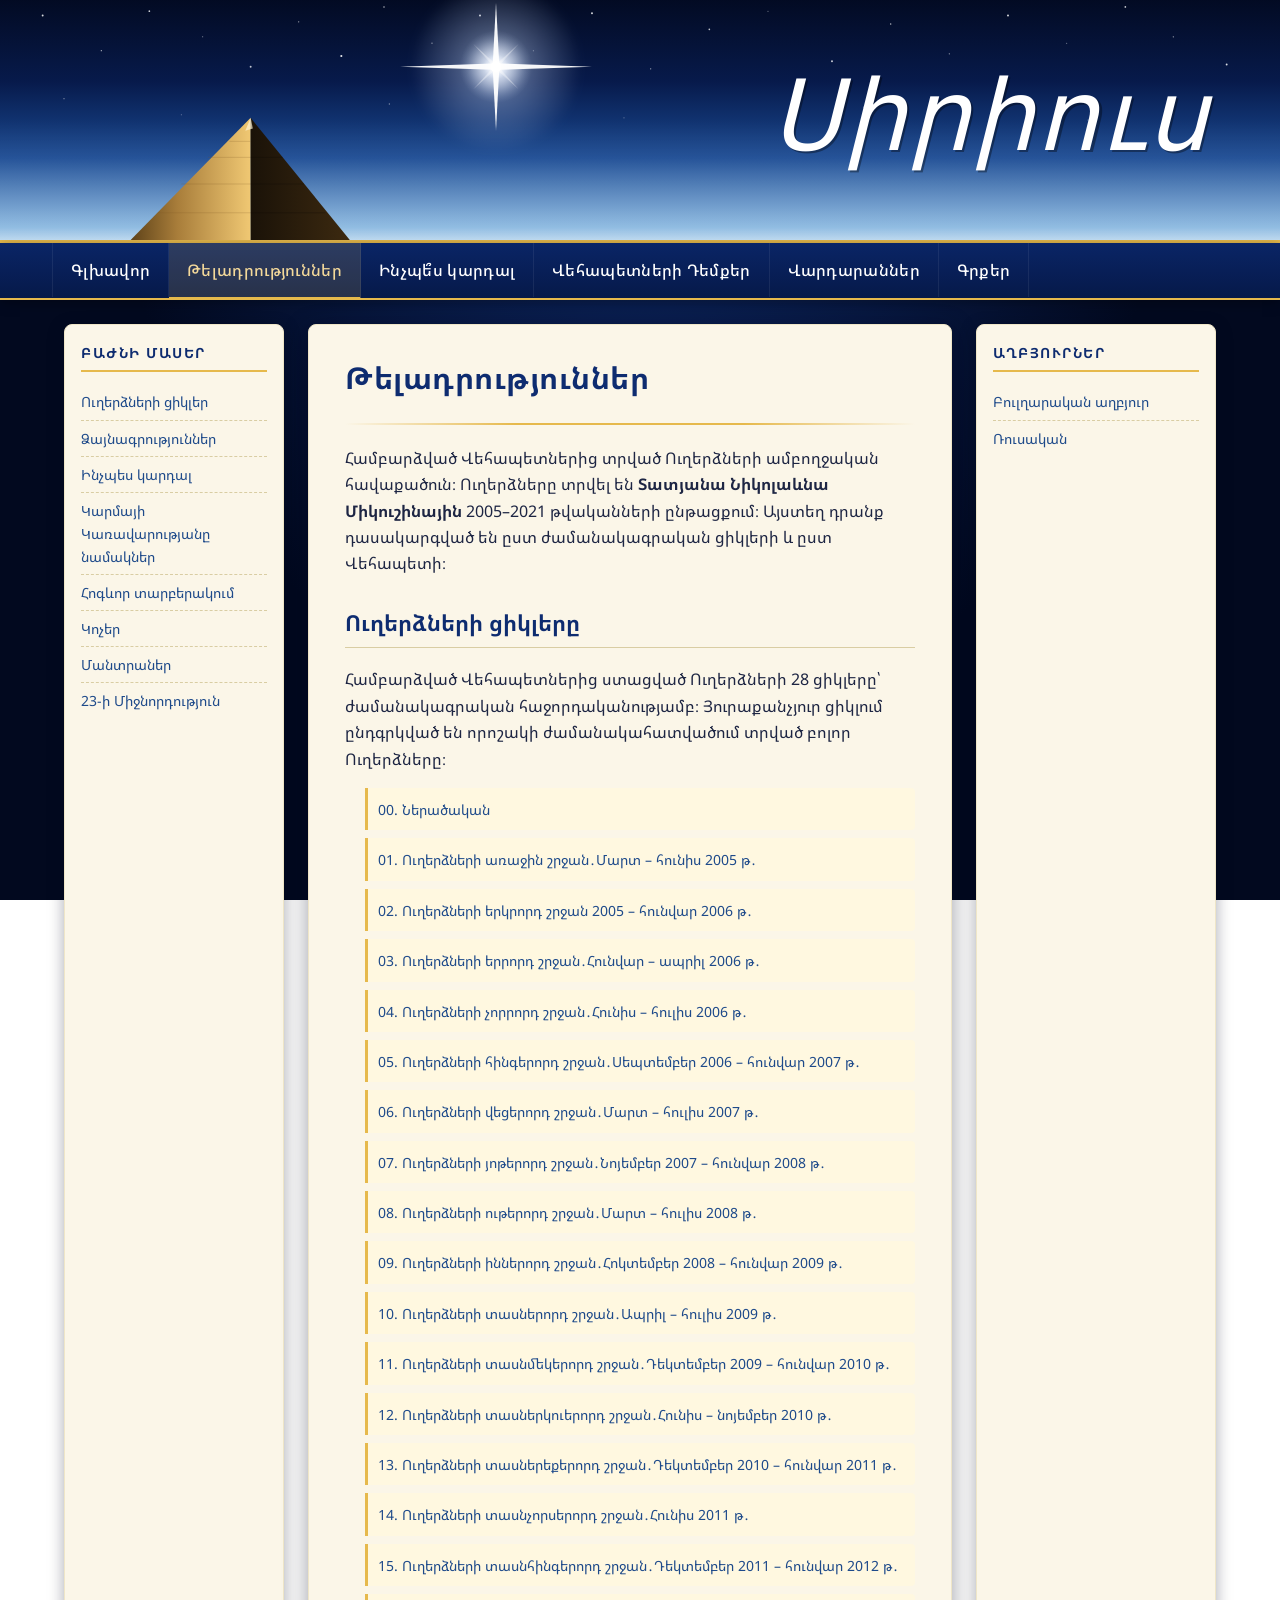
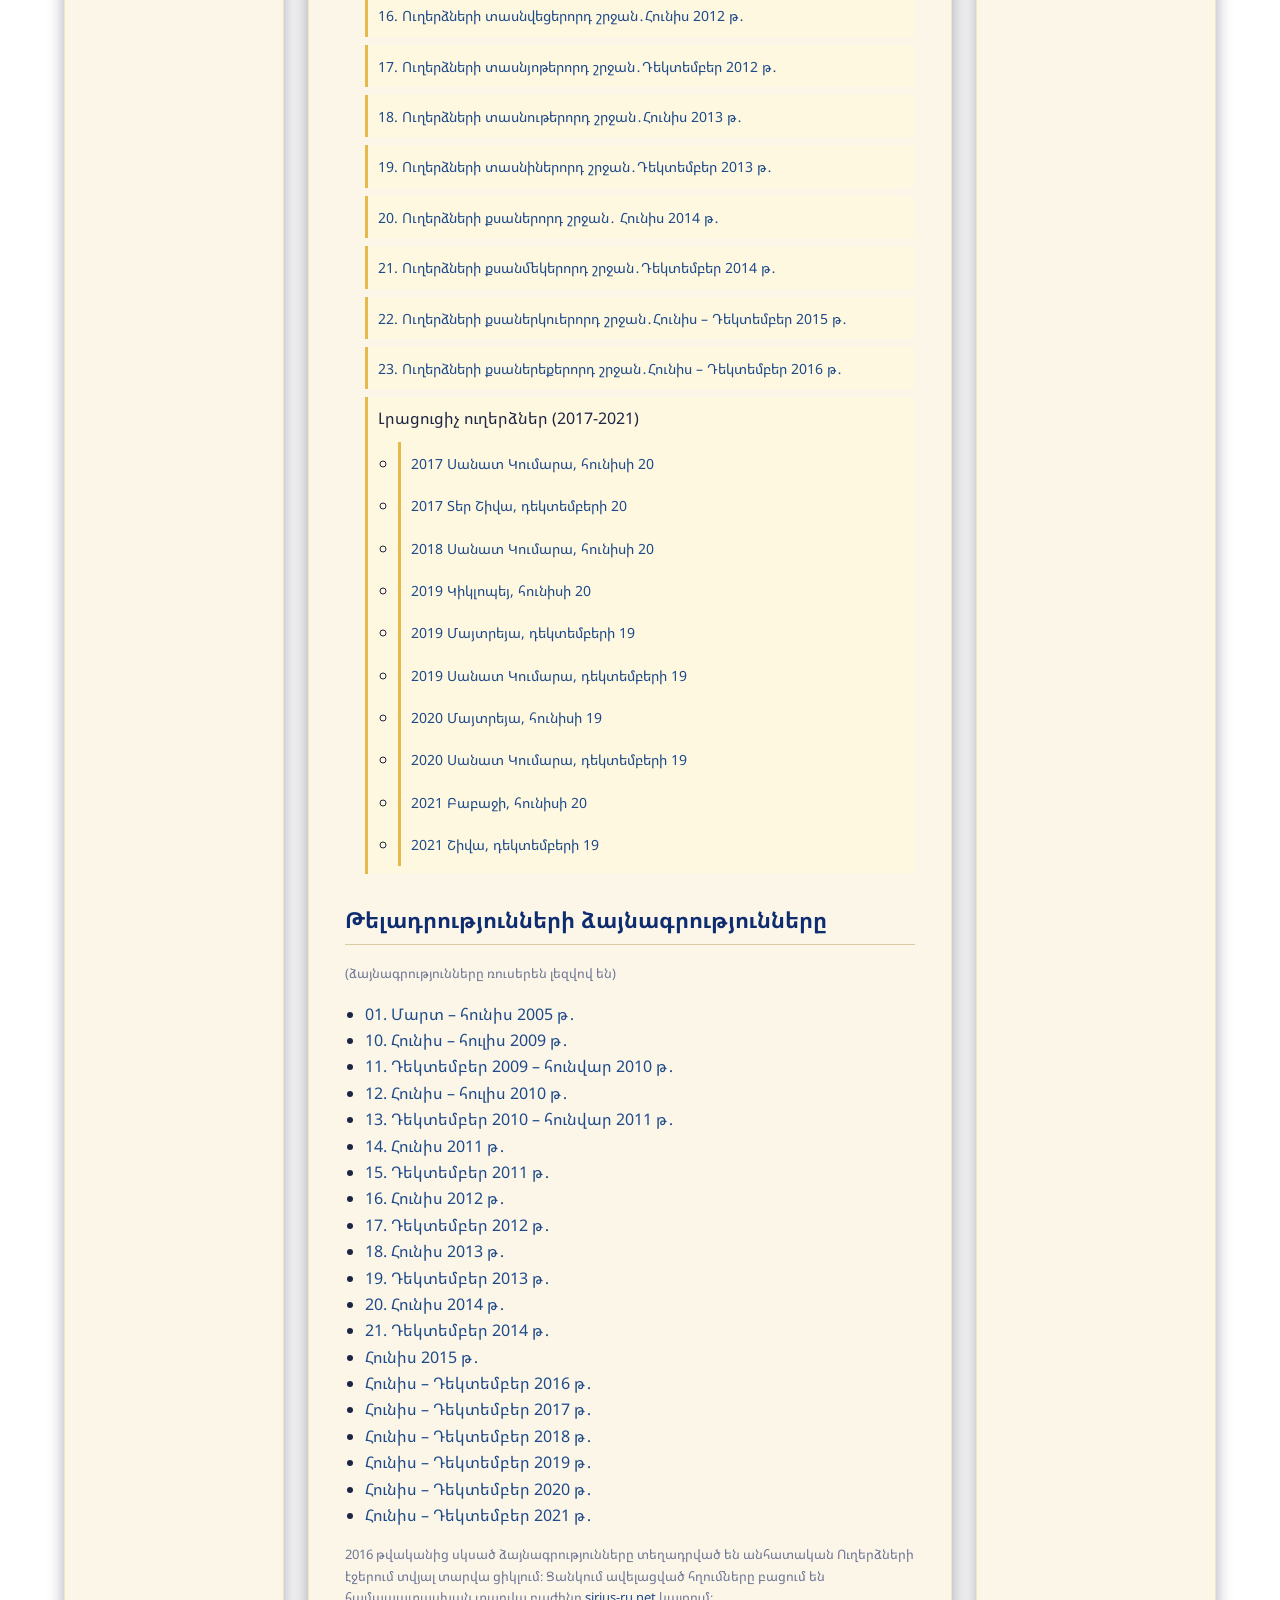
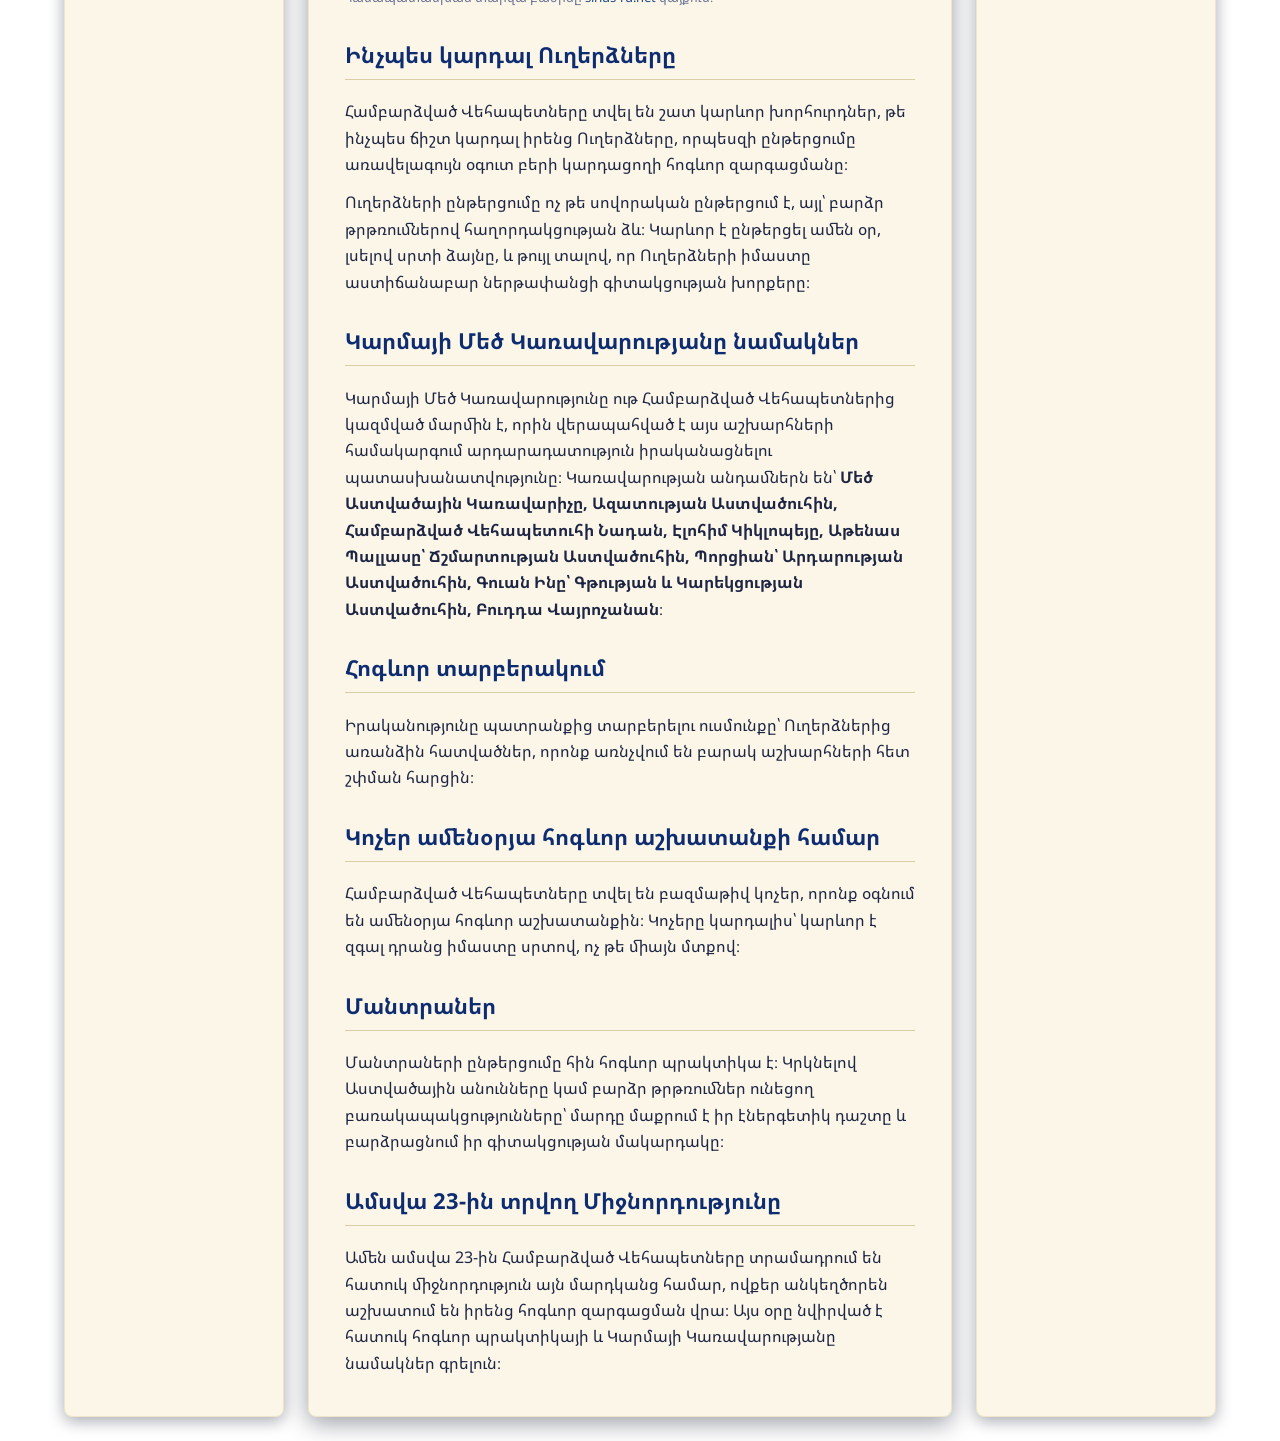
==== commit d3b8d63f: "Update links and layout in diktovki.html and index.html" ====
--- a/diktovki.html
+++ b/diktovki.html
@@ -1,142 +1,214 @@
 <!DOCTYPE html>
 <html lang="hy">
+
 <head>
-<meta charset="UTF-8">
-<meta name="viewport" content="width=device-width, initial-scale=1.0">
-<title>Թելադրություններ — ՍԻՐԻՈՒՍ</title>
-<meta name="description" content="Համբարձված Վեհապետների Ուղերձների ցիկլերը՝ 2005–2021 թվականներ։ Տատյանա Միկուշինայի կողմից ընդունված Թելադրությունները։">
-<link rel="preconnect" href="https://fonts.googleapis.com">
-<link rel="preconnect" href="https://fonts.gstatic.com" crossorigin>
-<link href="https://fonts.googleapis.com/css2?family=Noto+Sans+Armenian:wght@400;500;600;700&family=Noto+Serif+Armenian:ital,wght@0,400;0,600;1,400;1,600&display=swap" rel="stylesheet">
-<link rel="stylesheet" href="css/style.css">
+  <meta charset="UTF-8">
+  <meta name="viewport" content="width=device-width, initial-scale=1.0">
+  <title>Թելադրություններ — ՍԻՐԻՈՒՍ</title>
+  <meta name="description"
+    content="Համբարձված Վեհապետների Ուղերձների ցիկլերը՝ 2005–2021 թվականներ։ Տատյանա Միկուշինայի կողմից ընդունված Թելադրությունները։">
+  <link rel="preconnect" href="https://fonts.googleapis.com">
+  <link rel="preconnect" href="https://fonts.gstatic.com" crossorigin>
+  <link
+    href="https://fonts.googleapis.com/css2?family=Noto+Sans+Armenian:wght@400;500;600;700&family=Noto+Serif+Armenian:ital,wght@0,400;0,600;1,400;1,600&display=swap"
+    rel="stylesheet">
+  <link rel="stylesheet" href="css/style.css">
 </head>
+
 <body>
 
 
-<a href="index.html" class="site-banner" aria-label="ՍԻՐԻՈՒՍ — Գլխավոր">
-  <img src="assets/header-banner.svg" alt="ՍԻՐԻՈՒՍ — Համբարձված Վեհապետների Ուսմունքը">
-</a>
-
-<nav class="main-nav" aria-label="Գլխավոր մենյու">
-  <ul>
-    <li><a href="index.html">Գլխավոր</a></li>
-    <li><a href="diktovki.html" class="active">Թելադրություններ</a></li>
-    <li><a href="how-to-read.html">Ինչպե՞ս կարդալ</a></li>
-    <li><a href="likove.html">Վեհապետների Դեմքեր</a></li>
-    <li><a href="rozarii.html">Վարդարաններ</a></li>
-
-    <li><a href="knigi.html">Գրքեր</a></li>
-
-  </ul>
-</nav>
-
-<div class="page">
-
-  <aside class="sidebar">
-    <h3>Բաժնի մասեր</h3>
-    <a href="#cycles">Ուղերձների ցիկլեր</a>
-    <a href="#by-master">Ըստ Վեհապետների</a>
-    <a href="#audio">Ձայնագրություններ</a>
-    <a href="#how-to-read">Ինչպես կարդալ</a>
-    <a href="#letters">Կարմայի Կառավարությանը նամակներ</a>
-    <a href="#discernment">Հոգևոր տարբերակում</a>
-    <a href="#prayers">Կոչեր</a>
-    <a href="#mantras">Մանտրաներ</a>
-    <a href="#dispensation">23-ի Միջնորդություն</a>
-  </aside>
-
-  <main class="content">
-
-    <h1>Թելադրություններ</h1>
-    <div class="section-rule"></div>
-
-    <p>Համբարձված Վեհապետներից տրված Ուղերձների ամբողջական հավաքածուն։ Ուղերձները տրվել են <strong>Տատյանա Նիկոլաևնա Միկուշինային</strong> 2005–2021 թվականների ընթացքում։ Այստեղ դրանք դասակարգված են ըստ ժամանակագրական ցիկլերի և ըստ Վեհապետի։</p>
-
-    <h2 id="cycles">Ուղերձների ցիկլերը</h2>
-    <p>Համբարձված Վեհապետներից ստացված Ուղերձների 28 ցիկլերը՝ ժամանակագրական հաջորդականությամբ։ Յուրաքանչյուր ցիկլում ընդգրկված են որոշակի ժամանակահատվածում տրված բոլոր Ուղերձները։</p>
-
-    <ul class="cycle-list">
-      <li><a href="#c01">01. Մարտ – հունիս 2005 թ․</a></li>
-      <li><a href="#c02">02. Օգոստոս 2005 – հունվար 2006 թ․</a></li>
-      <li><a href="#c03">03. Հունվար – ապրիլ 2006 թ․</a></li>
-      <li><a href="#c04">04. Հունիս – հուլիս 2006 թ․</a></li>
-      <li><a href="#c05">05. Սեպտեմբեր 2006 – հունվար 2007 թ․</a></li>
-      <li><a href="#c06">06. Մարտ – հուլիս 2007 թ․</a></li>
-      <li><a href="#c07">07. Նոյեմբեր 2007 – հունվար 2008 թ․</a></li>
-      <li><a href="#c08">08. Մարտ – հուլիս 2008 թ․</a></li>
-      <li><a href="#c09">09. Հոկտեմբեր 2008 – հունվար 2009 թ․</a></li>
-      <li><a href="#c10">10. Ապրիլ – հուլիս 2009 թ․</a></li>
-      <li><a href="#c11">11. Դեկտեմբեր 2009 – հունվար 2010 թ․</a></li>
-      <li><a href="#c12">12. Հունիս – նոյեմբեր 2010 թ․</a></li>
-      <li><a href="#c13">13. Դեկտեմբեր 2010 – հունվար 2011 թ․</a></li>
-      <li><a href="#c14">14. Հունիս 2011 թ․</a></li>
-      <li><a href="#c15">15. Դեկտեմբեր 2011 – հունվար 2012 թ․</a></li>
-      <li><a href="#c16">16. Հունիս 2012 թ․</a></li>
-      <li><a href="#c17">17. Դեկտեմբեր 2012 թ․</a></li>
-      <li><a href="#c18">18. Հունիս 2013 թ․</a></li>
-      <li><a href="#c19">19. Դեկտեմբեր 2013 թ․</a></li>
-      <li><a href="#c20">20. Հունիս 2014 թ․</a></li>
-      <li><a href="#c21">21. Դեկտեմբեր 2014 թ․</a></li>
-      <li><a href="#c22">Հունիս – Դեկտեմբեր 2015 թ․</a></li>
-      <li><a href="#c23">Հունիս – Դեկտեմբեր 2016 թ․</a></li>
-      <li><a href="#c24">Հունիս – Դեկտեմբեր 2017 թ․</a></li>
-      <li><a href="#c25">Հունիս – Դեկտեմբեր 2018 թ․</a></li>
-      <li><a href="#c26">Հունիս – Դեկտեմբեր 2019 թ․</a></li>
-      <li><a href="#c27">Հունիս – Դեկտեմբեր 2020 թ․</a></li>
-      <li><a href="#c28">Հունիս – Դեկտեմբեր 2021 թ․</a></li>
+  <a href="index.html" class="site-banner" aria-label="ՍԻՐԻՈՒՍ — Գլխավոր">
+    <img src="assets/header-banner.svg" alt="ՍԻՐԻՈՒՍ — Համբարձված Վեհապետների Ուսմունքը">
+  </a>
+
+  <nav class="main-nav" aria-label="Գլխավոր մենյու">
+    <ul>
+      <li><a href="index.html">Գլխավոր</a></li>
+      <li><a href="diktovki.html" class="active">Թելադրություններ</a></li>
+      <li><a href="how-to-read.html">Ինչպե՞ս կարդալ</a></li>
+      <li><a href="likove.html">Վեհապետների Դեմքեր</a></li>
+      <li><a href="rozarii.html">Վարդարաններ</a></li>
+
+      <li><a href="knigi.html">Գրքեր</a></li>
+
     </ul>
-
-    <h2 id="by-master">Թելադրությունները ըստ Վեհապետների</h2>
-    <p>Բոլոր Ուղերձները խմբավորված են ըստ յուրաքանչյուր Համբարձված Վեհապետի, որից են տրվել։ Տես <a href="likove.html">Վեհապետների Դեմքեր</a> բաժինը՝ Վեհապետների կենսագրությունների և մեջբերումների համար։</p>
-
-    <h2 id="audio">Թելադրությունների ձայնագրությունները</h2>
-    <p class="muted small">(ձայնագրությունները ռուսերեն լեզվով են)</p>
-    <ul>
-      <li><a href="https://sirius-ru.net/dictations/mart_iun_2005/audio.htm" target="_blank" rel="noopener">01. Մարտ – հունիս 2005 թ․</a></li>
-      <li><a href="https://sirius-ru.net/dictations/aprel_iyl_2009/audio.htm" target="_blank" rel="noopener">10. Հունիս – հուլիս 2009 թ․</a></li>
-      <li><a href="https://sirius-ru.net/dictations/dek2009/audio.htm" target="_blank" rel="noopener">11. Դեկտեմբեր 2009 – հունվար 2010 թ․</a></li>
-      <li><a href="https://sirius-ru.net/dictations/iun_2010/audio.htm" target="_blank" rel="noopener">12. Հունիս – հուլիս 2010 թ․</a></li>
-      <li><a href="https://sirius-ru.net/dictations/dek_2010/audio.htm" target="_blank" rel="noopener">13. Դեկտեմբեր 2010 – հունվար 2011 թ․</a></li>
-      <li><a href="https://sirius-ru.net/dictations/iun_2011/audio.htm" target="_blank" rel="noopener">14. Հունիս 2011 թ․</a></li>
-      <li><a href="https://sirius-ru.net/dictations/dek_2011/audio.htm" target="_blank" rel="noopener">15. Դեկտեմբեր 2011 թ․</a></li>
-      <li><a href="https://sirius-ru.net/dictations/iun_2012/audio.htm" target="_blank" rel="noopener">16. Հունիս 2012 թ․</a></li>
-      <li><a href="https://sirius-ru.net/dictations/dek_2012/audio.htm" target="_blank" rel="noopener">17. Դեկտեմբեր 2012 թ․</a></li>
-      <li><a href="https://sirius-ru.net/dictations/iun_2013/audio.htm" target="_blank" rel="noopener">18. Հունիս 2013 թ․</a></li>
-      <li><a href="https://sirius-ru.net/dictations/dek_2013/audio.htm" target="_blank" rel="noopener">19. Դեկտեմբեր 2013 թ․</a></li>
-      <li><a href="https://sirius-ru.net/dictations/iun_2014/audio.htm" target="_blank" rel="noopener">20. Հունիս 2014 թ․</a></li>
-      <li><a href="https://sirius-ru.net/dictations/dek_2014/audio.htm" target="_blank" rel="noopener">21. Դեկտեմբեր 2014 թ․</a></li>
-      <li><a href="https://sirius-ru.net/dictations/iun_2015/2015.06.21.htm#audio" target="_blank" rel="noopener">Հունիս 2015 թ․</a></li>
-      <li><a href="https://sirius-ru.net/dictations/2016/index.htm" target="_blank" rel="noopener">Հունիս – Դեկտեմբեր 2016 թ․</a></li>
-      <li><a href="https://sirius-ru.net/dictations/2017/index.htm" target="_blank" rel="noopener">Հունիս – Դեկտեմբեր 2017 թ․</a></li>
-      <li><a href="https://sirius-ru.net/dictations/2018/index.htm" target="_blank" rel="noopener">Հունիս – Դեկտեմբեր 2018 թ․</a></li>
-      <li><a href="https://sirius-ru.net/dictations/2019/index.htm" target="_blank" rel="noopener">Հունիս – Դեկտեմբեր 2019 թ․</a></li>
-      <li><a href="https://sirius-ru.net/dictations/2020/index.htm" target="_blank" rel="noopener">Հունիս – Դեկտեմբեր 2020 թ․</a></li>
-      <li><a href="https://sirius-ru.net/dictations/2021/index.htm" target="_blank" rel="noopener">Հունիս – Դեկտեմբեր 2021 թ․</a></li>
-    </ul>
-    <p class="muted small">2016 թվականից սկսած ձայնագրությունները տեղադրված են անհատական Ուղերձների էջերում տվյալ տարվա ցիկլում։ Ցանկում ավելացված հղումները բացում են համապատասխան տարվա բաժինը <a href="https://sirius-ru.net/" target="_blank" rel="noopener">sirius-ru.net</a> կայքում։</p>
-
-    <h2 id="how-to-read">Ինչպես կարդալ Ուղերձները</h2>
-    <p>Համբարձված Վեհապետները տվել են շատ կարևոր խորհուրդներ, թե ինչպես ճիշտ կարդալ իրենց Ուղերձները, որպեսզի ընթերցումը առավելագույն օգուտ բերի կարդացողի հոգևոր զարգացմանը։</p>
-    <p>Ուղերձների ընթերցումը ոչ թե սովորական ընթերցում է, այլ՝ բարձր թրթռումներով հաղորդակցության ձև։ Կարևոր է ընթերցել ամեն օր, լսելով սրտի ձայնը, և թույլ տալով, որ Ուղերձների իմաստը աստիճանաբար ներթափանցի գիտակցության խորքերը։</p>
-
-    <h2 id="letters">Կարմայի Մեծ Կառավարությանը նամակներ</h2>
-    <p>Կարմայի Մեծ Կառավարությունը ութ Համբարձված Վեհապետներից կազմված մարմին է, որին վերապահված է այս աշխարհների համակարգում արդարադատություն իրականացնելու պատասխանատվությունը։ Կառավարության անդամներն են՝ <strong>Մեծ Աստվածային Կառավարիչը, Ազատության Աստվածուհին, Համբարձված Վեհապետուհի Նադան, Էլոհիմ Կիկլոպեյը, Աթենաս Պալլասը՝ Ճշմարտության Աստվածուհին, Պորցիան՝ Արդարության Աստվածուհին, Գուան Ինը՝ Գթության և Կարեկցության Աստվածուհին, Բուդդա Վայրոչանան</strong>։</p>
-
-    <h2 id="discernment">Հոգևոր տարբերակում</h2>
-    <p>Իրականությունը պատրանքից տարբերելու ուսմունքը՝ Ուղերձներից առանձին հատվածներ, որոնք առնչվում են բարակ աշխարհների հետ շփման հարցին։</p>
-
-    <h2 id="prayers">Կոչեր ամենօրյա հոգևոր աշխատանքի համար</h2>
-    <p>Համբարձված Վեհապետները տվել են բազմաթիվ կոչեր, որոնք օգնում են ամենօրյա հոգևոր աշխատանքին։ Կոչերը կարդալիս՝ կարևոր է զգալ դրանց իմաստը սրտով, ոչ թե միայն մտքով։</p>
-
-    <h2 id="mantras">Մանտրաներ</h2>
-    <p>Մանտրաների ընթերցումը հին հոգևոր պրակտիկա է։ Կրկնելով Աստվածային անունները կամ բարձր թրթռումներ ունեցող բառակապակցությունները՝ մարդը մաքրում է իր էներգետիկ դաշտը և բարձրացնում իր գիտակցության մակարդակը։</p>
-
-    <h2 id="dispensation">Ամսվա 23-ին տրվող Միջնորդությունը</h2>
-    <p>Ամեն ամսվա 23-ին Համբարձված Վեհապետները տրամադրում են հատուկ միջնորդություն այն մարդկանց համար, ովքեր անկեղծորեն աշխատում են իրենց հոգևոր զարգացման վրա։ Այս օրը նվիրված է հատուկ հոգևոր պրակտիկայի և Կարմայի Կառավարությանը նամակներ գրելուն։</p>
-
-  </main>
-
-  <aside class="sidebar">
-    <h3>Աղբյուրներ</h3>
-    <a href="https://sirius1-bg.org/index.php/2016-09-14-14-28-11" target="_blank" rel="noopener">Բուլղարական աղբյուր</a>
-    <a href="http://www.sirius-ru.net/" target="_blank" rel="noopener">Ռուսական+  </nav>
+
+  <div class="page">
+
+    <aside class="sidebar">
+      <h3>Բաժնի մասեր</h3>
+      <a href="#cycles">Ուղերձների ցիկլեր</a>
+      <a href="#audio">Ձայնագրություններ</a>
+      <a href="#how-to-read">Ինչպես կարդալ</a>
+      <a href="#letters">Կարմայի Կառավարությանը նամակներ</a>
+      <a href="#discernment">Հոգևոր տարբերակում</a>
+      <a href="#prayers">Կոչեր</a>
+      <a href="#mantras">Մանտրաներ</a>
+      <a href="#dispensation">23-ի Միջնորդություն</a>
+    </aside>
+
+    <main class="content">
+
+      <h1>Թելադրություններ</h1>
+      <div class="section-rule"></div>
+
+      <p>Համբարձված Վեհապետներից տրված Ուղերձների ամբողջական հավաքածուն։ Ուղերձները տրվել են <strong>Տատյանա Նիկոլաևնա
+          Միկուշինային</strong> 2005–2021 թվականների ընթացքում։ Այստեղ դրանք դասակարգված են ըստ ժամանակագրական ցիկլերի և
+        ըստ Վեհապետի։</p>
+
+      <h2 id="cycles">Ուղերձների ցիկլերը</h2>
+      <p>Համբարձված Վեհապետներից ստացված Ուղերձների 28 ցիկլերը՝ ժամանակագրական հաջորդականությամբ։ Յուրաքանչյուր ցիկլում
+        ընդգրկված են որոշակի ժամանակահատվածում տրված բոլոր Ուղերձները։</p>
+
+      <ul class="cycle-list">
+        <li><a href="assets/Split_by_Cycles_2026/_00-Intro.pdf" target="_blank" rel="noopener">00. Ներածական</a></li>
+        <li><a href="assets/Split_by_Cycles_2026/_01-25-268-1st-Cycle.pdf" target="_blank" rel="noopener">01. Ուղերձների
+            առաջին շրջան․Մարտ – հունիս 2005 թ․</a></li>
+        <li><a href="assets/Split_by_Cycles_2026/_02-269-312-2nd-Cycle.pdf" target="_blank" rel="noopener">02.
+            Ուղերձների երկրորդ շրջան 2005 – հունվար 2006 թ․</a></li>
+        <li><a href="assets/Split_by_Cycles_2026/_03-313-346-3rd-Cycle.pdf" target="_blank" rel="noopener">03.
+            Ուղերձների երրորդ շրջան․Հունվար – ապրիլ 2006 թ․</a></li>
+        <li><a href="assets/Split_by_Cycles_2026/_04-347-391-4th-Cycle.pdf" target="_blank" rel="noopener">04.
+            Ուղերձների չորրորդ շրջան․Հունիս – հուլիս 2006 թ․</a></li>
+        <li><a href="assets/Split_by_Cycles_2026/_05-392-432-5th-Cycle.pdf" target="_blank" rel="noopener">05.
+            Ուղերձների հինգերորդ շրջան․Սեպտեմբեր 2006 – հունվար 2007 թ․</a></li>
+        <li><a href="assets/Split_by_Cycles_2026/_06-432-472-6th-Cycle.pdf" target="_blank" rel="noopener">06.
+            Ուղերձների վեցերորդ շրջան․Մարտ – հուլիս 2007 թ․</a></li>
+        <li><a href="assets/Split_by_Cycles_2026/_07-473-511-7th-Cycle.pdf" target="_blank" rel="noopener">07.
+            Ուղերձների յոթերորդ շրջան․Նոյեմբեր 2007 – հունվար 2008 թ․</a></li>
+        <li><a href="assets/Split_by_Cycles_2026/_08-512-532-8th-Cycle.pdf" target="_blank" rel="noopener">08.
+            Ուղերձների ութերորդ շրջան․Մարտ – հուլիս 2008 թ․</a></li>
+        <li><a href="assets/Split_by_Cycles_2026/_09-533-561-9th-Cycle.pdf" target="_blank" rel="noopener">09.
+            Ուղերձների իններորդ շրջան․Հոկտեմբեր 2008 – հունվար 2009 թ․</a></li>
+        <li><a href="assets/Split_by_Cycles_2026/_10-562-594-10th-Cycle.pdf" target="_blank" rel="noopener">10.
+            Ուղերձների տասներորդ շրջան․Ապրիլ – հուլիս 2009 թ․</a></li>
+        <li><a href="assets/Split_by_Cycles_2026/_11-595-678-11th-Cycle.pdf" target="_blank" rel="noopener">11.
+            Ուղերձների տասնմեկերորդ շրջան․Դեկտեմբեր 2009 – հունվար 2010 թ․</a></li>
+        <li><a href="assets/Split_by_Cycles_2026/_12-679-715-12th-Cycle.pdf" target="_blank" rel="noopener">12.
+            Ուղերձների տասներկուերորդ շրջան․Հունիս – նոյեմբեր 2010 թ․</a></li>
+        <li><a href="assets/Split_by_Cycles_2026/_13-716-734-13th-Cycle.pdf" target="_blank" rel="noopener">13.
+            Ուղերձների տասներեքերորդ շրջան․Դեկտեմբեր 2010 – հունվար 2011 թ․</a></li>
+        <li><a href="assets/Split_by_Cycles_2026/_14-735-756-14th-Cycle.pdf" target="_blank" rel="noopener">14.
+            Ուղերձների տասնչորսերորդ շրջան․Հունիս 2011 թ․</a></li>
+        <li><a href="assets/Split_by_Cycles_2026/_15-757-768-15th_Cycle.pdf" target="_blank" rel="noopener">15.
+            Ուղերձների տասնհինգերորդ շրջան․Դեկտեմբեր 2011 – հունվար 2012 թ․</a></li>
+        <li><a href="assets/Split_by_Cycles_2026/_16-769-783-16th-Cycle.pdf" target="_blank" rel="noopener">16.
+            Ուղերձների տասնվեցերորդ շրջան․Հունիս 2012 թ․</a></li>
+        <li><a href="assets/Split_by_Cycles_2026/_17-784-797-17th-Cycle.pdf" target="_blank" rel="noopener">17.
+            Ուղերձների տասնյոթերորդ շրջան․Դեկտեմբեր 2012 թ․</a></li>
+        <li><a href="assets/Split_by_Cycles_2026/_18-798-815-18th-Cycle.pdf" target="_blank" rel="noopener">18.
+            Ուղերձների տասնութերորդ շրջան․Հունիս 2013 թ․</a></li>
+        <li><a href="assets/Split_by_Cycles_2026/_19-816-829-19th-Cycle.pdf" target="_blank" rel="noopener">19.
+            Ուղերձների տասնիներորդ շրջան․Դեկտեմբեր 2013 թ․</a></li>
+        <li><a href="assets/Split_by_Cycles_2026/_20-830-848-20th_cycle.pdf" target="_blank" rel="noopener">20.
+            Ուղերձների քսաներորդ շրջան․ Հունիս 2014 թ․</a></li>
+        <li><a href="assets/Split_by_Cycles_2026/_21-849-863-21th-Cycle.pdf" target="_blank" rel="noopener">21.
+            Ուղերձների քսանմեկերորդ շրջան․Դեկտեմբեր 2014 թ․</a></li>
+        <li><a href="assets/Split_by_Cycles_2026/_22-864-872-22nd-Cycle.pdf" target="_blank" rel="noopener">22.
+            Ուղերձների քսաներկուերորդ շրջան․Հունիս – Դեկտեմբեր 2015 թ․</a></li>
+        <li><a href="assets/Split_by_Cycles_2026/_23-873-880-23rd-Cycle.pdf" target="_blank" rel="noopener">23.
+            Ուղերձների քսաներեքերորդ շրջան․Հունիս – Դեկտեմբեր 2016 թ․</a></li>
+        <li>Լրացուցիչ ուղերձներ (2017-2021)
+          <ul style="margin-top: 10px; margin-bottom: 0;">
+            <li><a href="assets/Additional_Dictations/2017_Sanat_Kumara_June20.pdf" target="_blank" rel="noopener">2017 Սանատ Կումարա, հունիսի 20</a></li>
+            <li><a href="assets/Additional_Dictations/2017_Lord_Shiva_December20.pdf" target="_blank" rel="noopener">2017 Տեր Շիվա, դեկտեմբերի 20</a></li>
+            <li><a href="assets/Additional_Dictations/2018_Sanat_Kumara_June20.pdf" target="_blank" rel="noopener">2018 Սանատ Կումարա, հունիսի 20</a></li>
+            <li><a href="assets/Additional_Dictations/2019_Cyclopeus_June20.pdf" target="_blank" rel="noopener">2019 Կիկլոպեյ, հունիսի 20</a></li>
+            <li><a href="assets/Additional_Dictations/2019_Maitreya_December19.pdf" target="_blank" rel="noopener">2019 Մայտրեյա, դեկտեմբերի 19</a></li>
+            <li><a href="assets/Additional_Dictations/2019_Sanat_Kumara_December19.pdf" target="_blank" rel="noopener">2019 Սանատ Կումարա, դեկտեմբերի 19</a></li>
+            <li><a href="assets/Additional_Dictations/2020_Maitreya_June19.pdf" target="_blank" rel="noopener">2020 Մայտրեյա, հունիսի 19</a></li>
+            <li><a href="assets/Additional_Dictations/2020-Sanat_Kumara_December19.pdf" target="_blank" rel="noopener">2020 Սանատ Կումարա, դեկտեմբերի 19</a></li>
+            <li><a href="assets/Additional_Dictations/2021_Babaji_June20.pdf" target="_blank" rel="noopener">2021 Բաբաջի, հունիսի 20</a></li>
+            <li><a href="assets/Additional_Dictations/2021_Shiva_December19.pdf" target="_blank" rel="noopener">2021 Շիվա, դեկտեմբերի 19</a></li>
+          </ul>
+        </li>
+      </ul>
+
+      <h2 id="audio">Թելադրությունների ձայնագրությունները</h2>
+      <p class="muted small">(ձայնագրությունները ռուսերեն լեզվով են)</p>
+      <ul>
+        <li><a href="https://sirius-ru.net/dictations/mart_iun_2005/audio.htm" target="_blank" rel="noopener">01. Մարտ –
+            հունիս 2005 թ․</a></li>
+        <li><a href="https://sirius-ru.net/dictations/aprel_iyl_2009/audio.htm" target="_blank" rel="noopener">10.
+            Հունիս – հուլիս 2009 թ․</a></li>
+        <li><a href="https://sirius-ru.net/dictations/dek2009/audio.htm" target="_blank" rel="noopener">11. Դեկտեմբեր
+            2009 – հունվար 2010 թ․</a></li>
+        <li><a href="https://sirius-ru.net/dictations/iun_2010/audio.htm" target="_blank" rel="noopener">12. Հունիս –
+            հուլիս 2010 թ․</a></li>
+        <li><a href="https://sirius-ru.net/dictations/dek_2010/audio.htm" target="_blank" rel="noopener">13. Դեկտեմբեր
+            2010 – հունվար 2011 թ․</a></li>
+        <li><a href="https://sirius-ru.net/dictations/iun_2011/audio.htm" target="_blank" rel="noopener">14. Հունիս 2011
+            թ․</a></li>
+        <li><a href="https://sirius-ru.net/dictations/dek_2011/audio.htm" target="_blank" rel="noopener">15. Դեկտեմբեր
+            2011 թ․</a></li>
+        <li><a href="https://sirius-ru.net/dictations/iun_2012/audio.htm" target="_blank" rel="noopener">16. Հունիս 2012
+            թ․</a></li>
+        <li><a href="https://sirius-ru.net/dictations/dek_2012/audio.htm" target="_blank" rel="noopener">17. Դեկտեմբեր
+            2012 թ․</a></li>
+        <li><a href="https://sirius-ru.net/dictations/iun_2013/audio.htm" target="_blank" rel="noopener">18. Հունիս 2013
+            թ․</a></li>
+        <li><a href="https://sirius-ru.net/dictations/dek_2013/audio.htm" target="_blank" rel="noopener">19. Դեկտեմբեր
+            2013 թ․</a></li>
+        <li><a href="https://sirius-ru.net/dictations/iun_2014/audio.htm" target="_blank" rel="noopener">20. Հունիս 2014
+            թ․</a></li>
+        <li><a href="https://sirius-ru.net/dictations/dek_2014/audio.htm" target="_blank" rel="noopener">21. Դեկտեմբեր
+            2014 թ․</a></li>
+        <li><a href="https://sirius-ru.net/dictations/iun_2015/2015.06.21.htm#audio" target="_blank"
+            rel="noopener">Հունիս 2015 թ․</a></li>
+        <li><a href="https://sirius-ru.net/dictations/2016/index.htm" target="_blank" rel="noopener">Հունիս – Դեկտեմբեր
+            2016 թ․</a></li>
+        <li><a href="https://sirius-ru.net/dictations/2017/index.htm" target="_blank" rel="noopener">Հունիս – Դեկտեմբեր
+            2017 թ․</a></li>
+        <li><a href="https://sirius-ru.net/dictations/2018/index.htm" target="_blank" rel="noopener">Հունիս – Դեկտեմբեր
+            2018 թ․</a></li>
+        <li><a href="https://sirius-ru.net/dictations/2019/index.htm" target="_blank" rel="noopener">Հունիս – Դեկտեմբեր
+            2019 թ․</a></li>
+        <li><a href="https://sirius-ru.net/dictations/2020/index.htm" target="_blank" rel="noopener">Հունիս – Դեկտեմբեր
+            2020 թ․</a></li>
+        <li><a href="https://sirius-ru.net/dictations/2021/index.htm" target="_blank" rel="noopener">Հունիս – Դեկտեմբեր
+            2021 թ․</a></li>
+      </ul>
+      <p class="muted small">2016 թվականից սկսած ձայնագրությունները տեղադրված են անհատական Ուղերձների էջերում տվյալ
+        տարվա ցիկլում։ Ցանկում ավելացված հղումները բացում են համապատասխան տարվա բաժինը <a href="https://sirius-ru.net/"
+          target="_blank" rel="noopener">sirius-ru.net</a> կայքում։</p>
+
+      <h2 id="how-to-read">Ինչպես կարդալ Ուղերձները</h2>
+      <p>Համբարձված Վեհապետները տվել են շատ կարևոր խորհուրդներ, թե ինչպես ճիշտ կարդալ իրենց Ուղերձները, որպեսզի
+        ընթերցումը առավելագույն օգուտ բերի կարդացողի հոգևոր զարգացմանը։</p>
+      <p>Ուղերձների ընթերցումը ոչ թե սովորական ընթերցում է, այլ՝ բարձր թրթռումներով հաղորդակցության ձև։ Կարևոր է
+        ընթերցել ամեն օր, լսելով սրտի ձայնը, և թույլ տալով, որ Ուղերձների իմաստը աստիճանաբար ներթափանցի գիտակցության
+        խորքերը։</p>
+
+      <h2 id="letters">Կարմայի Մեծ Կառավարությանը նամակներ</h2>
+      <p>Կարմայի Մեծ Կառավարությունը ութ Համբարձված Վեհապետներից կազմված մարմին է, որին վերապահված է այս աշխարհների
+        համակարգում արդարադատություն իրականացնելու պատասխանատվությունը։ Կառավարության անդամներն են՝ <strong>Մեծ
+          Աստվածային Կառավարիչը, Ազատության Աստվածուհին, Համբարձված Վեհապետուհի Նադան, Էլոհիմ Կիկլոպեյը, Աթենաս Պալլասը՝
+          Ճշմարտության Աստվածուհին, Պորցիան՝ Արդարության Աստվածուհին, Գուան Ինը՝ Գթության և Կարեկցության Աստվածուհին,
+          Բուդդա Վայրոչանան</strong>։</p>
+
+      <h2 id="discernment">Հոգևոր տարբերակում</h2>
+      <p>Իրականությունը պատրանքից տարբերելու ուսմունքը՝ Ուղերձներից առանձին հատվածներ, որոնք առնչվում են բարակ
+        աշխարհների հետ շփման հարցին։</p>
+
+      <h2 id="prayers">Կոչեր ամենօրյա հոգևոր աշխատանքի համար</h2>
+      <p>Համբարձված Վեհապետները տվել են բազմաթիվ կոչեր, որոնք օգնում են ամենօրյա հոգևոր աշխատանքին։ Կոչերը կարդալիս՝
+        կարևոր է զգալ դրանց իմաստը սրտով, ոչ թե միայն մտքով։</p>
+
+      <h2 id="mantras">Մանտրաներ</h2>
+      <p>Մանտրաների ընթերցումը հին հոգևոր պրակտիկա է։ Կրկնելով Աստվածային անունները կամ բարձր թրթռումներ ունեցող
+        բառակապակցությունները՝ մարդը մաքրում է իր էներգետիկ դաշտը և բարձրացնում իր գիտակցության մակարդակը։</p>
+
+      <h2 id="dispensation">Ամսվա 23-ին տրվող Միջնորդությունը</h2>
+      <p>Ամեն ամսվա 23-ին Համբարձված Վեհապետները տրամադրում են հատուկ միջնորդություն այն մարդկանց համար, ովքեր
+        անկեղծորեն աշխատում են իրենց հոգևոր զարգացման վրա։ Այս օրը նվիրված է հատուկ հոգևոր պրակտիկայի և Կարմայի
+        Կառավարությանը նամակներ գրելուն։</p>
+
+    </main>
+
+    <aside class="sidebar">
+      <h3>Աղբյուրներ</h3>
+      <a href="https://sirius1-bg.org/index.php/2016-09-14-14-28-11" target="_blank" rel="noopener">Բուլղարական
+        աղբյուր</a>
+      <a href="http://www.sirius-ru.net/" target="_blank" rel="noopener">Ռուսական
--- a/css/style.css
+++ b/css/style.css
@@ -284,7 +284,7 @@
   width: 130px;
   height: 165px;
   border-radius: 6px;
-  background: linear-gradient(160deg, #1a2a4a 0%, #0d1a33 100%);
+  background: transparent;
   display: flex;
   flex-direction: column;
   align-items: center;
@@ -292,7 +292,7 @@
   color: var(--gold);
   font-size: 11px;
   text-align: center;
-  border: 2px dashed rgba(230,185,76,0.35);
+  border: 2px solid var(--gold);
   box-shadow: 0 4px 14px rgba(2,9,31,.3);
   padding: 8px;
   line-height: 1.4;
@@ -300,11 +300,7 @@
   gap: 6px;
 }
 
-.master-card .portrait::before {
-  content: "🖼";
-  font-size: 32px;
-  opacity: 0.4;
-}
+
 
 .master-card .portrait img {
   width: 100%;
@@ -469,6 +465,24 @@
   margin-top: 18px;
 }
 
+.author-photo {
+  float: right;
+  margin: 6px 0 16px 24px;
+  width: 320px;
+  max-width: 100%;
+  border-radius: 6px;
+  box-shadow: 0 4px 14px rgba(2,9,31,.2);
+  border: 2px solid var(--gold);
+}
+
+@media (max-width: 768px) {
+  .author-photo {
+    float: none;
+    display: block;
+    margin: 0 auto 20px auto;
+  }
+}
+
 .ps-note {
   font-size: 13px;
   font-style: italic;
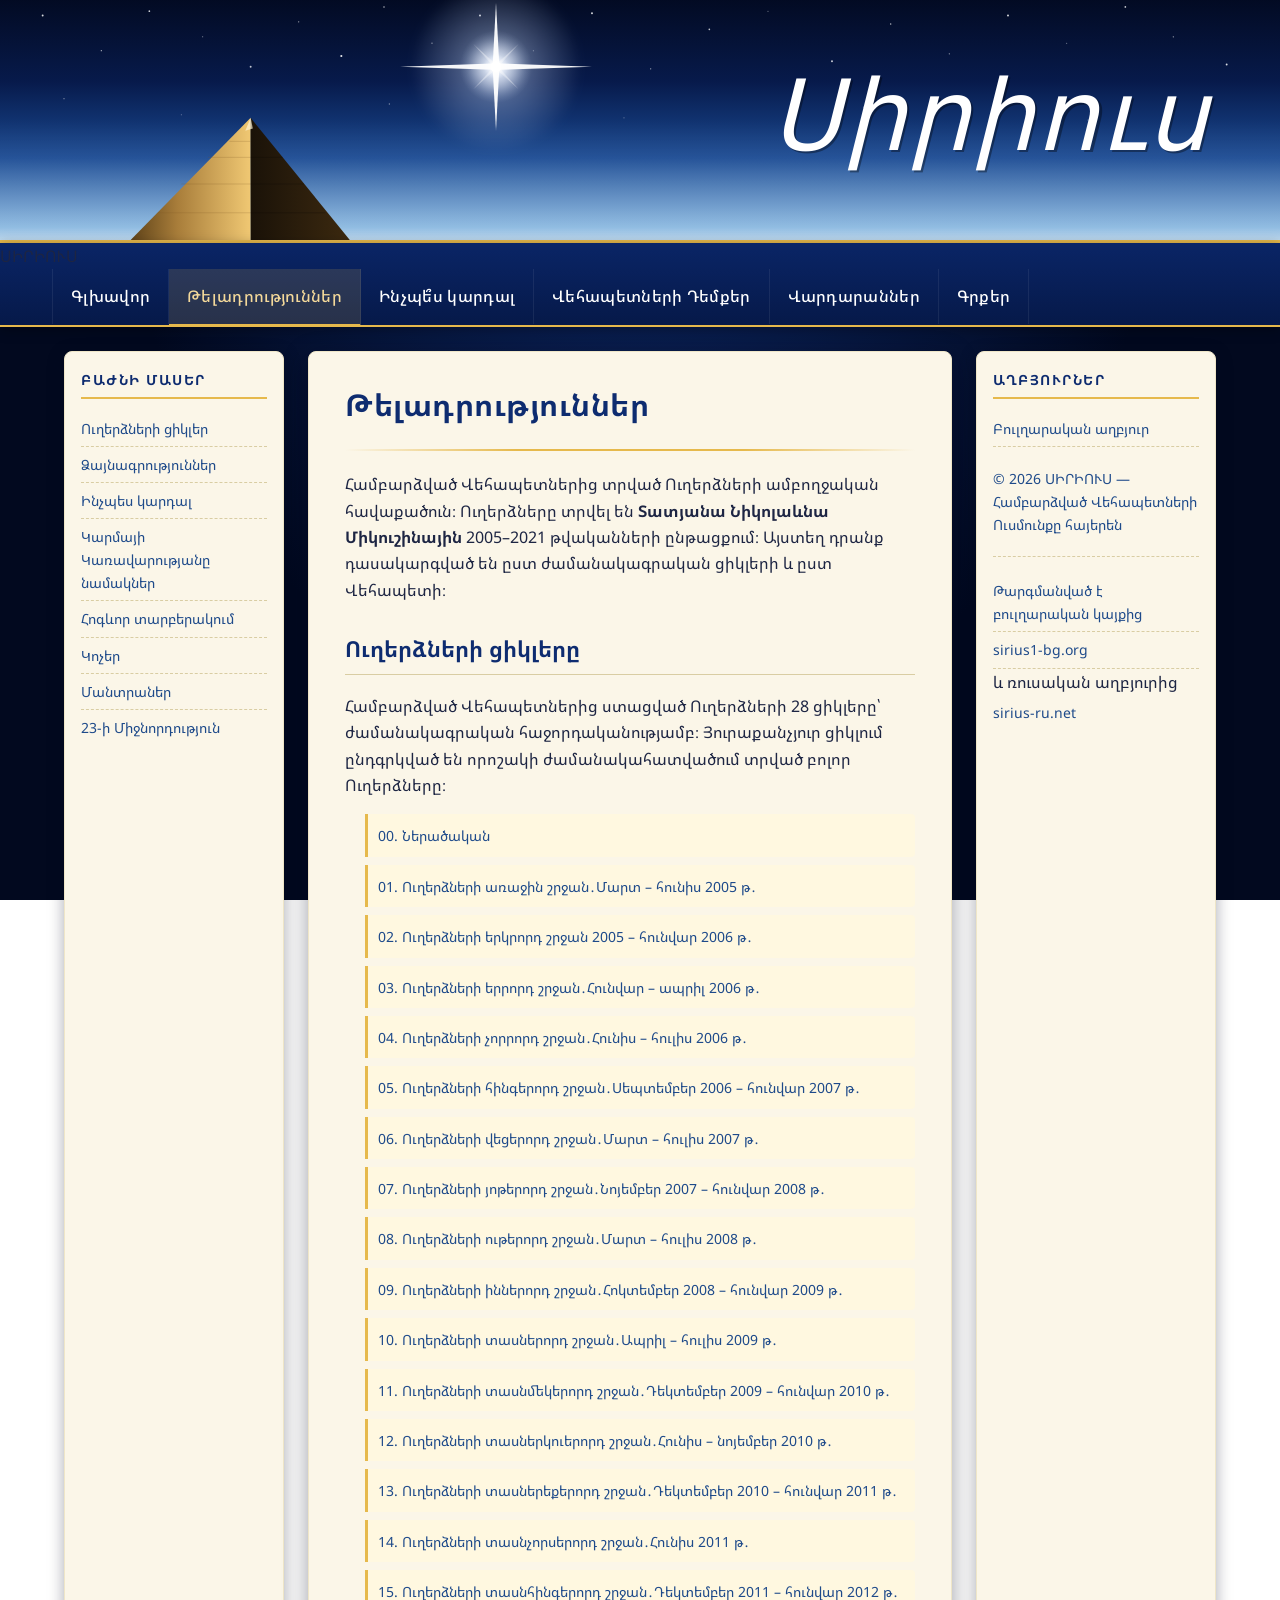
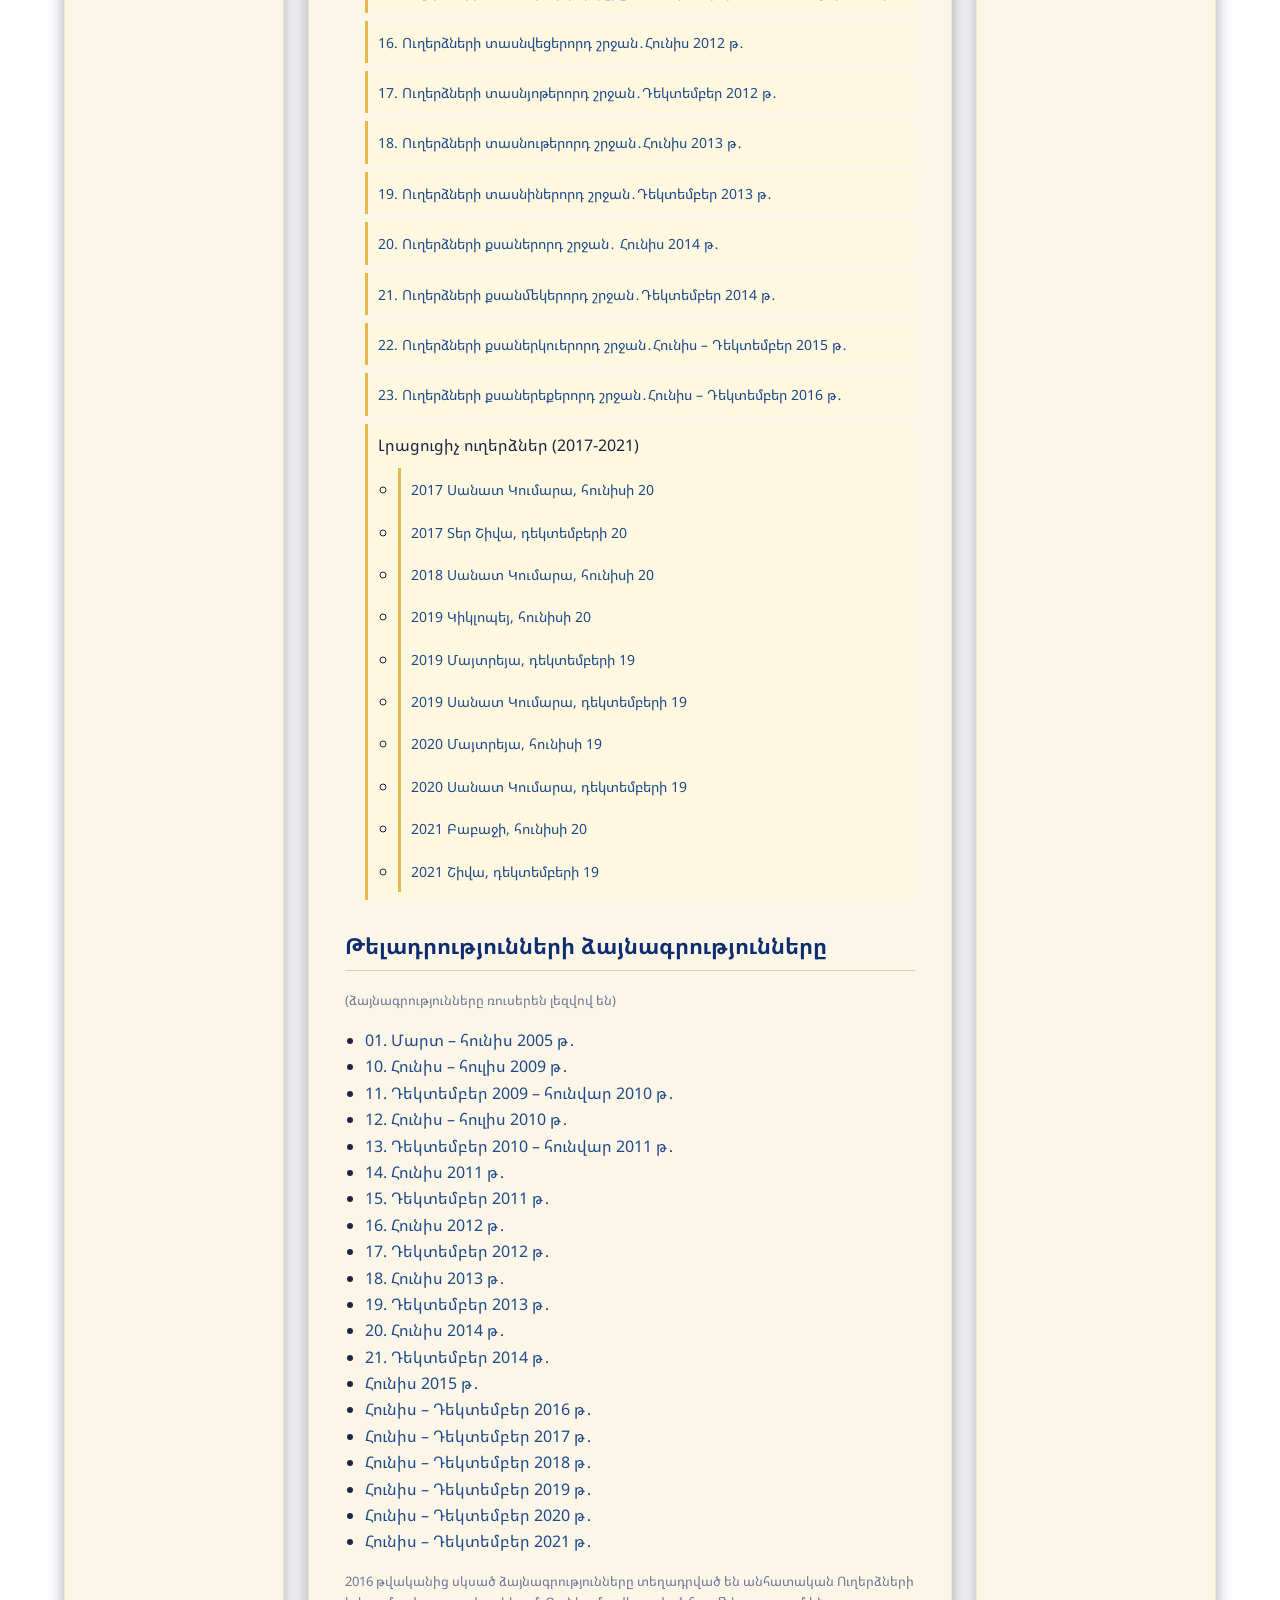
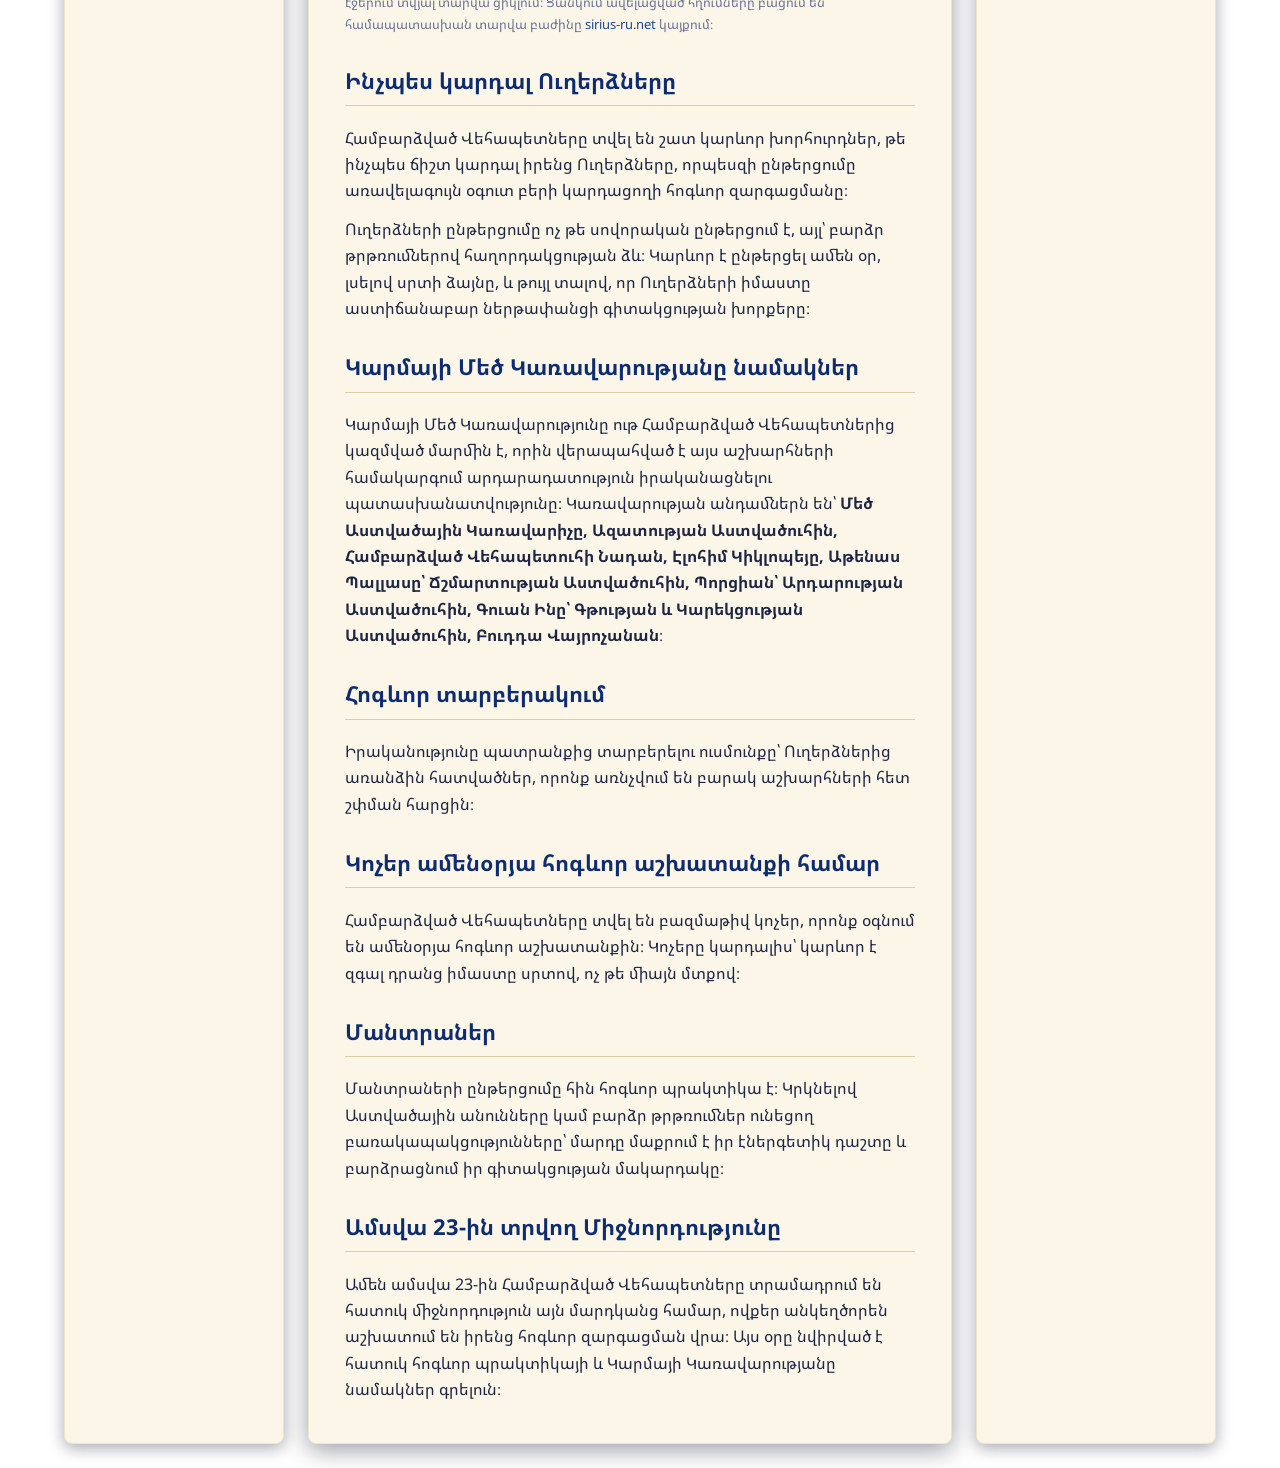
==== commit 53800221: "Update website design and content for mobile responsiveness and add assets" ====
--- a/diktovki.html
+++ b/diktovki.html
@@ -1,4 +1,4 @@
-<!DOCTYPE html>
+﻿<!DOCTYPE html>
 <html lang="hy">
 
 <head>
@@ -23,22 +23,27 @@
   </a>
 
   <nav class="main-nav" aria-label="Գլխավոր մենյու">
-    <ul>
+    <div class="nav-inner">
+      <span class="nav-brand">ՍԻՐԻՈՒՍ</span>
+      <button id="nav-toggle" aria-expanded="false" aria-controls="main-nav-list" aria-label="Բացել/փակել մենյու">
+        <span></span><span></span><span></span>
+      </button>
+    </div>
+    <ul id="main-nav-list">
       <li><a href="index.html">Գլխավոր</a></li>
       <li><a href="diktovki.html" class="active">Թելադրություններ</a></li>
       <li><a href="how-to-read.html">Ինչպե՞ս կարդալ</a></li>
       <li><a href="likove.html">Վեհապետների Դեմքեր</a></li>
       <li><a href="rozarii.html">Վարդարաններ</a></li>
-
       <li><a href="knigi.html">Գրքեր</a></li>
-
     </ul>
   </nav>
 
   <div class="page">
 
     <aside class="sidebar">
-      <h3>Բաժնի մասեր</h3>
+      <h3 class="sidebar-toggle">Բաժնի մասեր</h3>
+      <div class="sidebar-content">
       <a href="#cycles">Ուղերձների ցիկլեր</a>
       <a href="#audio">Ձայնագրություններ</a>
       <a href="#how-to-read">Ինչպես կարդալ</a>
@@ -47,6 +52,7 @@
       <a href="#prayers">Կոչեր</a>
       <a href="#mantras">Մանտրաներ</a>
       <a href="#dispensation">23-ի Միջնորդություն</a>
+      </div>
     </aside>
 
     <main class="content">
@@ -112,16 +118,26 @@
             Ուղերձների քսաներեքերորդ շրջան․Հունիս – Դեկտեմբեր 2016 թ․</a></li>
         <li>Լրացուցիչ ուղերձներ (2017-2021)
           <ul style="margin-top: 10px; margin-bottom: 0;">
-            <li><a href="assets/Additional_Dictations/2017_Sanat_Kumara_June20.pdf" target="_blank" rel="noopener">2017 Սանատ Կումարա, հունիսի 20</a></li>
-            <li><a href="assets/Additional_Dictations/2017_Lord_Shiva_December20.pdf" target="_blank" rel="noopener">2017 Տեր Շիվա, դեկտեմբերի 20</a></li>
-            <li><a href="assets/Additional_Dictations/2018_Sanat_Kumara_June20.pdf" target="_blank" rel="noopener">2018 Սանատ Կումարա, հունիսի 20</a></li>
-            <li><a href="assets/Additional_Dictations/2019_Cyclopeus_June20.pdf" target="_blank" rel="noopener">2019 Կիկլոպեյ, հունիսի 20</a></li>
-            <li><a href="assets/Additional_Dictations/2019_Maitreya_December19.pdf" target="_blank" rel="noopener">2019 Մայտրեյա, դեկտեմբերի 19</a></li>
-            <li><a href="assets/Additional_Dictations/2019_Sanat_Kumara_December19.pdf" target="_blank" rel="noopener">2019 Սանատ Կումարա, դեկտեմբերի 19</a></li>
-            <li><a href="assets/Additional_Dictations/2020_Maitreya_June19.pdf" target="_blank" rel="noopener">2020 Մայտրեյա, հունիսի 19</a></li>
-            <li><a href="assets/Additional_Dictations/2020-Sanat_Kumara_December19.pdf" target="_blank" rel="noopener">2020 Սանատ Կումարա, դեկտեմբերի 19</a></li>
-            <li><a href="assets/Additional_Dictations/2021_Babaji_June20.pdf" target="_blank" rel="noopener">2021 Բաբաջի, հունիսի 20</a></li>
-            <li><a href="assets/Additional_Dictations/2021_Shiva_December19.pdf" target="_blank" rel="noopener">2021 Շիվա, դեկտեմբերի 19</a></li>
+            <li><a href="assets/Additional_Dictations/2017_Sanat_Kumara_June20.pdf" target="_blank" rel="noopener">2017
+                Սանատ Կումարա, հունիսի 20</a></li>
+            <li><a href="assets/Additional_Dictations/2017_Lord_Shiva_December20.pdf" target="_blank"
+                rel="noopener">2017 Տեր Շիվա, դեկտեմբերի 20</a></li>
+            <li><a href="assets/Additional_Dictations/2018_Sanat_Kumara_June20.pdf" target="_blank" rel="noopener">2018
+                Սանատ Կումարա, հունիսի 20</a></li>
+            <li><a href="assets/Additional_Dictations/2019_Cyclopeus_June20.pdf" target="_blank" rel="noopener">2019
+                Կիկլոպեյ, հունիսի 20</a></li>
+            <li><a href="assets/Additional_Dictations/2019_Maitreya_December19.pdf" target="_blank" rel="noopener">2019
+                Մայտրեյա, դեկտեմբերի 19</a></li>
+            <li><a href="assets/Additional_Dictations/2019_Sanat_Kumara_December19.pdf" target="_blank"
+                rel="noopener">2019 Սանատ Կումարա, դեկտեմբերի 19</a></li>
+            <li><a href="assets/Additional_Dictations/2020_Maitreya_June19.pdf" target="_blank" rel="noopener">2020
+                Մայտրեյա, հունիսի 19</a></li>
+            <li><a href="assets/Additional_Dictations/2020-Sanat_Kumara_December19.pdf" target="_blank"
+                rel="noopener">2020 Սանատ Կումարա, դեկտեմբերի 19</a></li>
+            <li><a href="assets/Additional_Dictations/2021_Babaji_June20.pdf" target="_blank" rel="noopener">2021
+                Բաբաջի, հունիսի 20</a></li>
+            <li><a href="assets/Additional_Dictations/2021_Shiva_December19.pdf" target="_blank" rel="noopener">2021
+                Շիվա, դեկտեմբերի 19</a></li>
           </ul>
         </li>
       </ul>
@@ -211,4 +227,41 @@
       <h3>Աղբյուրներ</h3>
       <a href="https://sirius1-bg.org/index.php/2016-09-14-14-28-11" target="_blank" rel="noopener">Բուլղարական
         աղբյուր</a>
-      <a href="http://www.sirius-ru.net/" target="_blank" rel="noopener">Ռուսական+      <a href="http://www. աղբյուր</a>
+    </aside>
+
+  </div>
+
+  <footer class="site-footer">
+    <p>© 2026 ՍԻՐԻՈՒՍ — Համբարձված Վեհապետների Ուսմունքը հայերեն</p>
+    <p class="source-note">Թարգմանված է բուլղարական կայքից <a href="https://sirius1-bg.org/" target="_blank" rel="noopener">sirius1-bg.org</a> և ռուսական աղբյուրից <a href="http://www.sirius-ru.net/" target="_blank" rel="noopener">sirius-ru.net</a></p>
+  </footer>
+
+</body>
+
+<script>
+(function() {
+  var btn = document.getElementById('nav-toggle');
+  var navList = document.getElementById('main-nav-list');
+  if (btn && navList) {
+    btn.addEventListener('click', function() {
+      var open = navList.classList.toggle('nav-open');
+      btn.setAttribute('aria-expanded', open ? 'true' : 'false');
+    });
+    navList.addEventListener('click', function(e) {
+      if (e.target.tagName === 'A') {
+        navList.classList.remove('nav-open');
+        btn.setAttribute('aria-expanded', 'false');
+      }
+    });
+  }
+  document.querySelectorAll('.sidebar-toggle').forEach(function(h3) {
+    h3.addEventListener('click', function() {
+      var sidebar = h3.closest('.sidebar');
+      if (sidebar) sidebar.classList.toggle('collapsed');
+    });
+  });
+})();
+</script>
+
+</html>
--- a/css/style.css
+++ b/css/style.css
@@ -126,6 +126,9 @@
   background: linear-gradient(180deg, #0a2566 0%, #061949 100%);
   border-bottom: 2px solid var(--gold);
   box-shadow: 0 2px 12px rgba(0,0,0,.35);
+  position: sticky;
+  top: 0;
+  z-index: 100;
 }
 
 .main-nav ul {
@@ -160,6 +163,37 @@
   margin-bottom: -2px;
 }
 
+/* Hamburger toggle button — hidden on desktop */
+#nav-toggle {
+  display: none;
+  background: transparent;
+  border: none;
+  cursor: pointer;
+  padding: 14px 16px;
+  margin-left: auto;
+  flex-shrink: 0;
+}
+
+#nav-toggle span {
+  display: block;
+  width: 22px;
+  height: 2px;
+  background: #ffffff;
+  margin: 5px 0;
+  border-radius: 2px;
+  transition: transform 0.25s ease, opacity 0.25s ease;
+}
+
+#nav-toggle[aria-expanded="true"] span:nth-child(1) {
+  transform: translateY(7px) rotate(45deg);
+}
+#nav-toggle[aria-expanded="true"] span:nth-child(2) {
+  opacity: 0;
+}
+#nav-toggle[aria-expanded="true"] span:nth-child(3) {
+  transform: translateY(-7px) rotate(-45deg);
+}
+
 /* =========================== Layout ============================= */
 
 .page {
@@ -172,7 +206,19 @@
 }
 
 @media (max-width: 1000px) {
-  .page { grid-template-columns: 1fr; }
+  .page {
+    grid-template-columns: 1fr;
+  }
+  /* On tablet/mobile, left sidebar comes AFTER main content visually */
+  .page > aside:first-child {
+    order: 2;
+  }
+  .page > main {
+    order: 1;
+  }
+  .page > aside:last-child {
+    order: 3;
+  }
 }
 
 /* =========================== Sidebar ============================ */
@@ -379,6 +425,90 @@
   text-align: center;
 }
 
+/* =========================== Book entries (sidebar) ============= */
+
+.book-entry {
+  display: flex;
+  flex-direction: column;
+  align-items: center;
+  text-align: center;
+  padding: 14px 0;
+  border-bottom: 1px dashed var(--paper-line);
+}
+
+.book-entry:last-of-type {
+  border-bottom: 0;
+}
+
+.book-cover-placeholder {
+  width: 130px;
+  height: 180px;
+  background: linear-gradient(135deg, #fff8e0 0%, #ffffff 100%);
+  border: 2px dashed var(--gold);
+  border-radius: 6px;
+  margin-bottom: 10px;
+  box-shadow: 0 3px 10px rgba(2,9,31,.15);
+  display: flex;
+  align-items: center;
+  justify-content: center;
+  position: relative;
+}
+
+.book-cover-placeholder::before {
+  content: "📖";
+  font-size: 32px;
+  opacity: 0.35;
+}
+
+.book-cover-placeholder img {
+  width: 100%;
+  height: 100%;
+  object-fit: cover;
+  border-radius: 4px;
+}
+
+.book-cover-placeholder img + ::before,
+.book-cover-placeholder:has(img)::before {
+  display: none;
+}
+
+.book-title {
+  font-size: 13px;
+  font-weight: 600;
+  color: var(--night-mid);
+  margin: 6px 0 10px;
+  line-height: 1.4;
+  padding: 0 4px;
+}
+
+.btn-download {
+  display: inline-block;
+  background: linear-gradient(180deg, var(--gold-soft) 0%, var(--gold) 100%);
+  color: var(--night-deep) !important;
+  font-weight: 700;
+  font-size: 13px;
+  letter-spacing: .5px;
+  padding: 8px 18px;
+  border-radius: 4px;
+  border-bottom: 0 !important;
+  text-decoration: none;
+  box-shadow: 0 2px 6px rgba(2,9,31,.2);
+  transition: background 0.15s ease, transform 0.1s ease;
+  min-height: auto !important;
+  text-align: center;
+}
+
+.btn-download:hover {
+  background: linear-gradient(180deg, var(--gold) 0%, var(--gold-deep) 100%);
+  color: #ffffff !important;
+  text-decoration: none;
+  transform: translateY(-1px);
+}
+
+.btn-download:active {
+  transform: translateY(0);
+}
+
 /* =========================== Sidebar banners ==================== */
 
 .sidebar-banners {
@@ -516,3 +646,185 @@
 .center { text-align: center; }
 .muted { color: var(--muted); }
 .small { font-size: 13px; }
+/* ====================== MOBILE STYLES ====================== */
+
+@media (max-width: 768px) {
+
+  /* --- Navigation --- */
+  .main-nav {
+    position: sticky;
+    top: 0;
+  }
+
+  /* Show the hamburger button */
+  #nav-toggle {
+    display: flex;
+    flex-direction: column;
+    justify-content: center;
+  }
+
+  /* Nav wrapper: row with toggle on the right */
+  .main-nav > .nav-inner {
+    display: flex;
+    align-items: center;
+    justify-content: space-between;
+    padding: 0 4px;
+  }
+
+  /* Brand label inside nav on mobile */
+  .nav-brand {
+    display: block;
+    color: var(--gold-soft);
+    font-weight: 700;
+    font-size: 15px;
+    padding: 14px 16px;
+    letter-spacing: .5px;
+  }
+
+  /* The <ul> is hidden by default, shown when nav-open class is added */
+  .main-nav ul {
+    display: none;
+    flex-direction: column;
+    padding: 0;
+    border-top: 1px solid rgba(255,255,255,.1);
+  }
+
+  .main-nav ul.nav-open {
+    display: flex;
+  }
+
+  .main-nav a {
+    padding: 13px 20px;
+    border-right: none;
+    border-left: none !important;
+    border-bottom: 1px solid rgba(255,255,255,.08);
+    min-height: 44px;
+    display: flex;
+    align-items: center;
+  }
+
+  .main-nav a.active {
+    border-left: 3px solid var(--gold) !important;
+    border-bottom-width: 0;
+    margin-bottom: 0;
+    padding-left: 17px;
+  }
+
+  /* --- Banner --- */
+  .site-banner img {
+    max-height: 130px;
+  }
+
+  /* --- Layout --- */
+  .page {
+    padding: 14px 12px;
+    gap: 14px;
+  }
+
+  /* --- Content --- */
+  main.content {
+    padding: 20px 18px;
+  }
+
+  main.content h1 {
+    font-size: 24px;
+  }
+
+  main.content h2 {
+    font-size: 19px;
+  }
+
+  /* --- Sidebar --- */
+  .sidebar {
+    padding: 14px;
+  }
+
+  /* Collapsible sidebar on mobile */
+  .sidebar-toggle {
+    display: flex;
+    align-items: center;
+    justify-content: space-between;
+    cursor: pointer;
+    user-select: none;
+  }
+
+  .sidebar-toggle::after {
+    content: "▼";
+    font-size: 10px;
+    color: var(--gold-deep);
+    transition: transform 0.2s ease;
+    flex-shrink: 0;
+    margin-left: 8px;
+  }
+
+  .sidebar.collapsed .sidebar-toggle::after {
+    transform: rotate(-90deg);
+  }
+
+  .sidebar-content {
+    overflow: hidden;
+    transition: max-height 0.3s ease;
+    max-height: 2000px;
+  }
+
+  .sidebar.collapsed .sidebar-content {
+    max-height: 0;
+  }
+
+  /* Bigger touch targets for sidebar links */
+  .sidebar a {
+    padding: 8px 0;
+    min-height: 40px;
+    display: flex;
+    align-items: center;
+  }
+
+  /* --- Welcome card --- */
+  .welcome-card {
+    padding: 16px 18px;
+  }
+
+  .author-photo {
+    width: 100%;
+    max-width: 240px;
+  }
+
+  /* --- Language switcher --- */
+  .lang-switcher a {
+    min-height: 40px;
+  }
+}
+
+/* Extra small phones (≤ 480px) */
+@media (max-width: 480px) {
+  .page {
+    padding: 10px 8px;
+    gap: 10px;
+  }
+
+  main.content {
+    padding: 16px 14px;
+  }
+
+  main.content h1 {
+    font-size: 21px;
+  }
+
+  main.content h2 {
+    font-size: 17px;
+  }
+
+  .main-nav a {
+    font-size: 15px;
+  }
+
+  /* Cycle list: single column on tiny screens */
+  .cycle-list {
+    grid-template-columns: 1fr;
+  }
+
+  /* Rosary group full width */
+  .rosary-group {
+    padding: 12px 14px;
+  }
+}
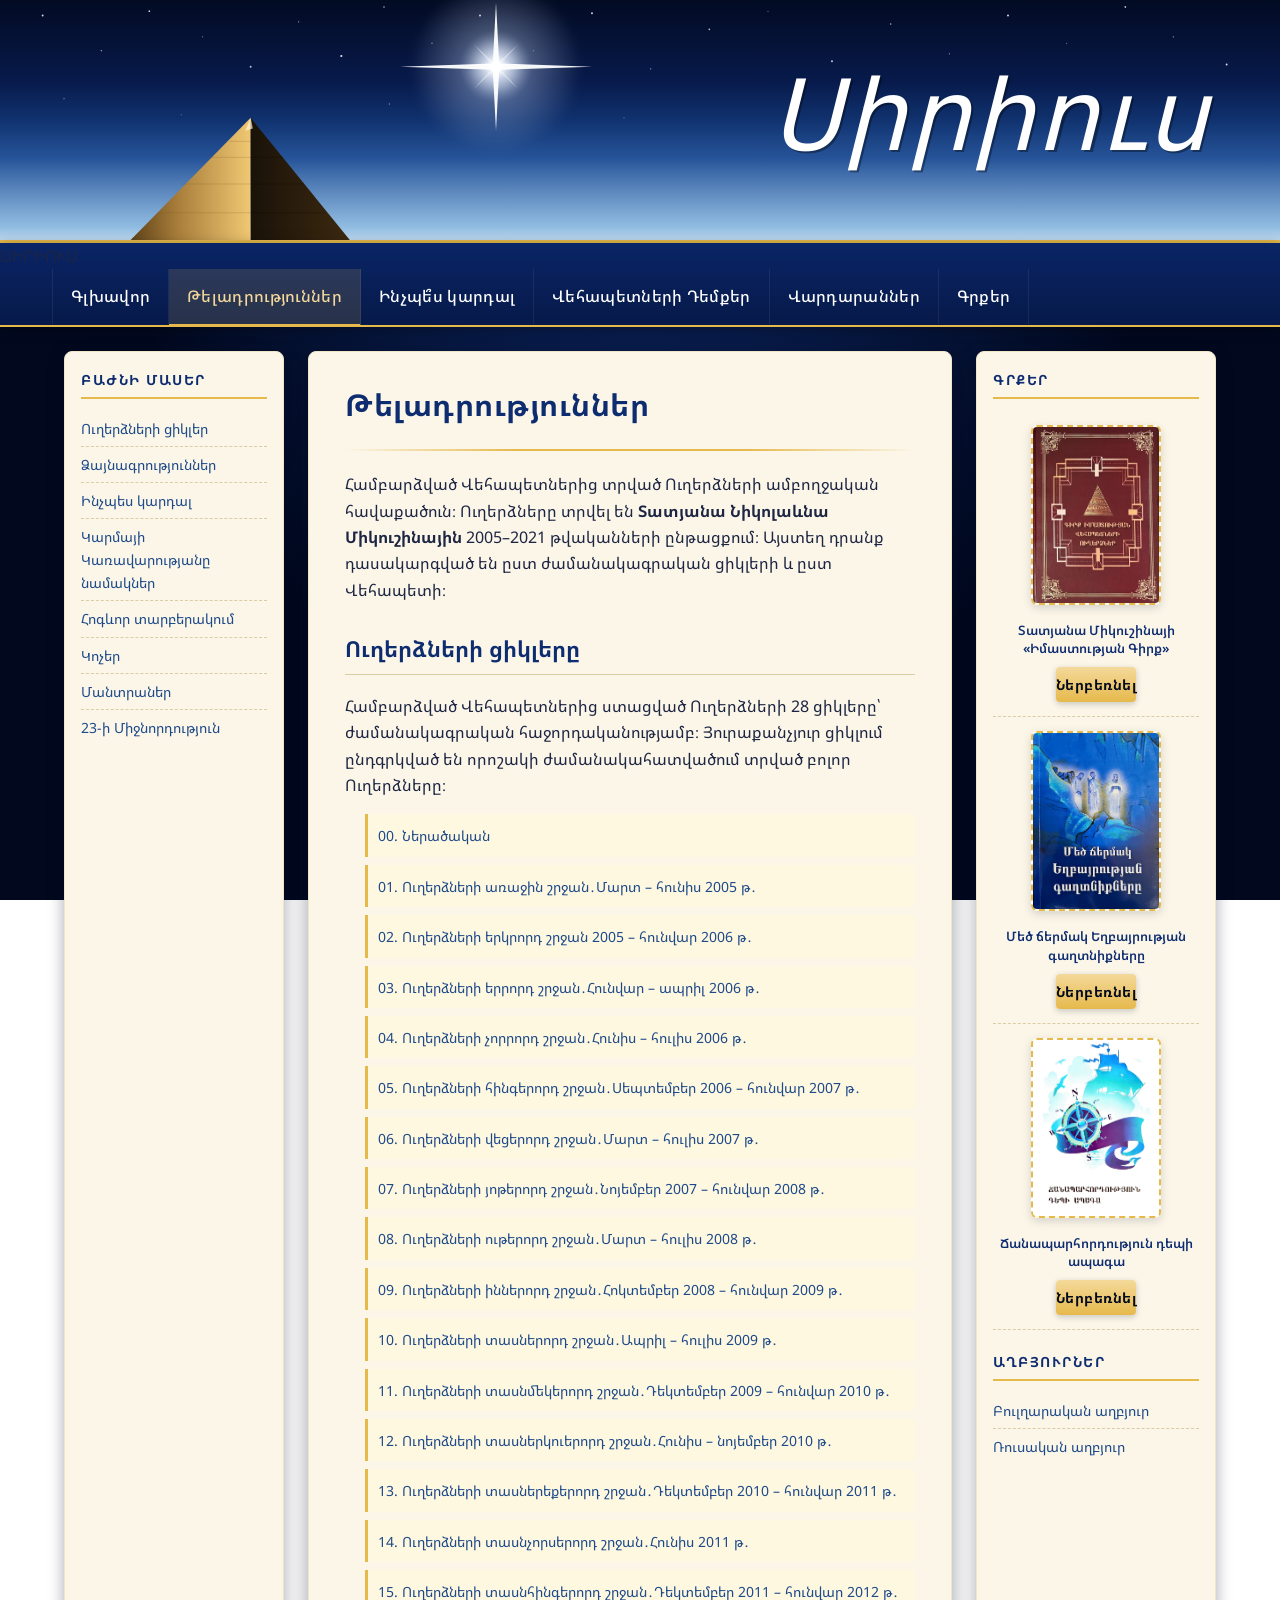
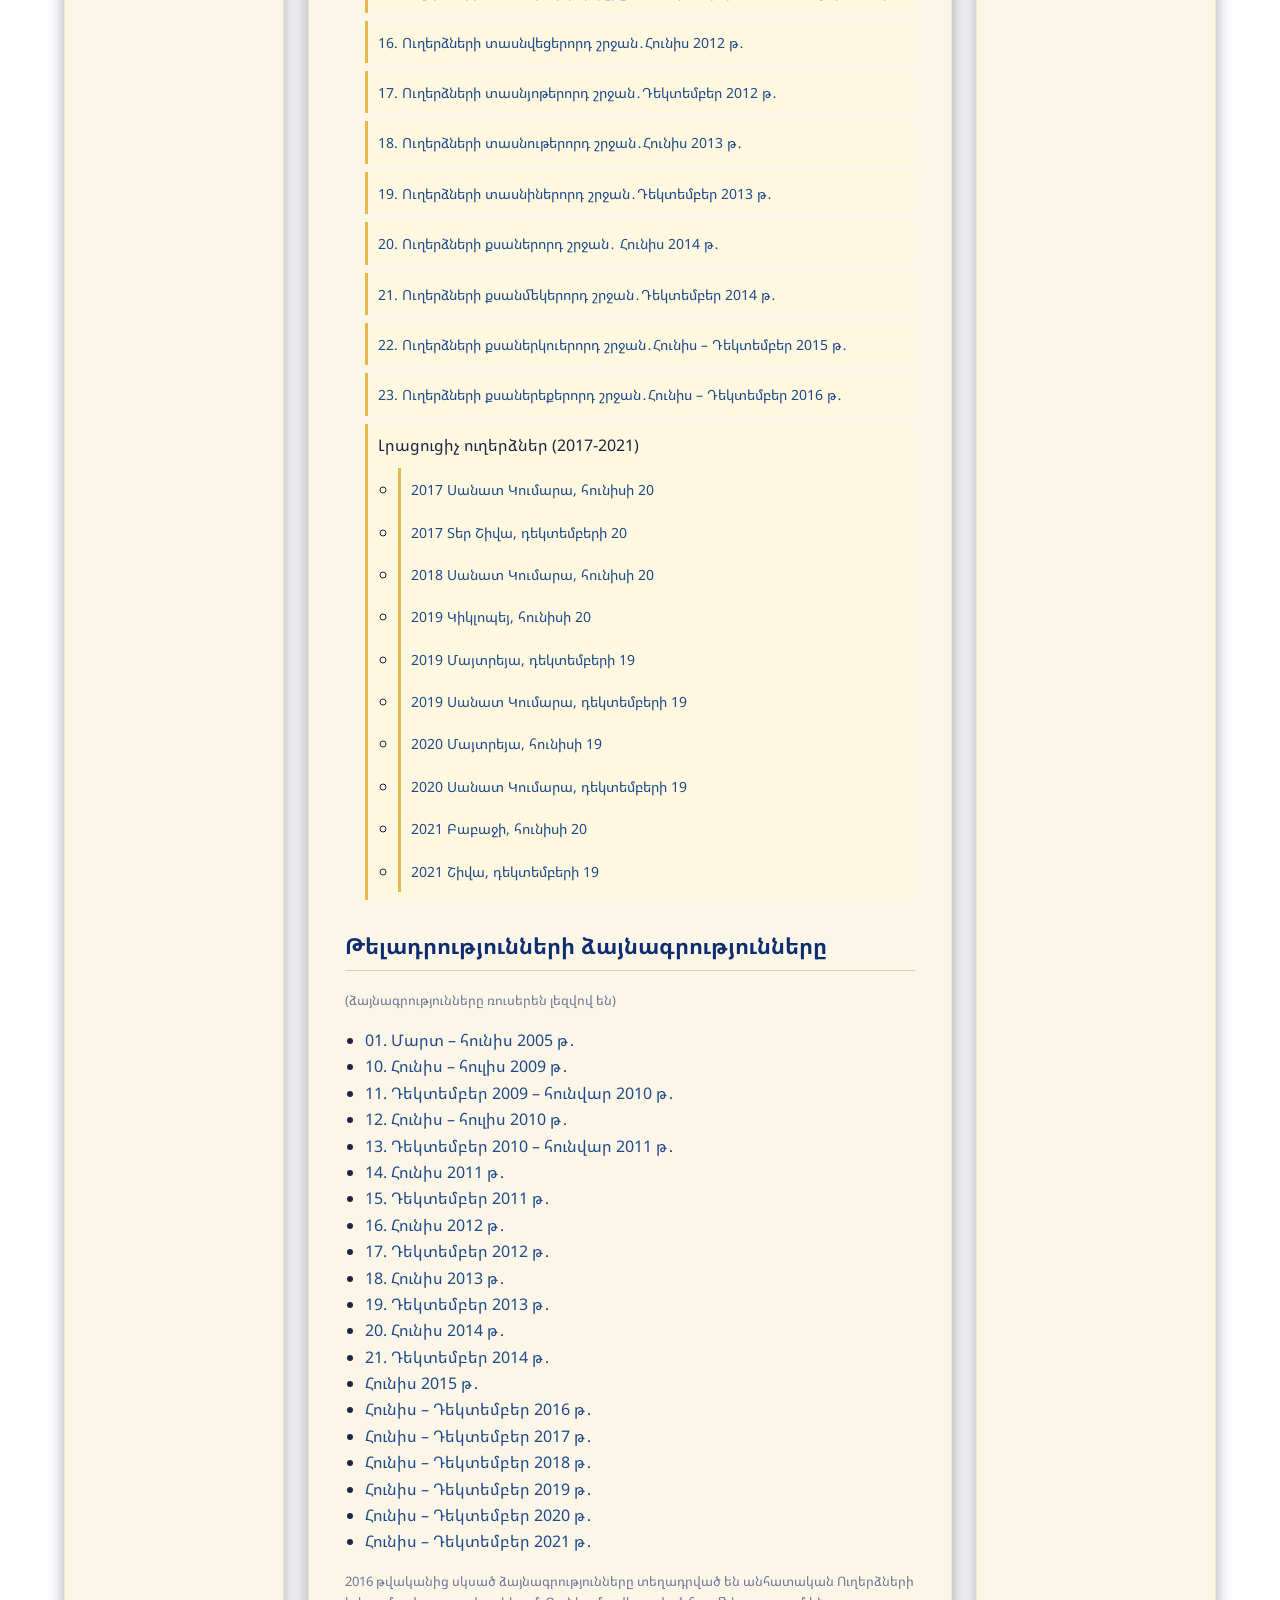
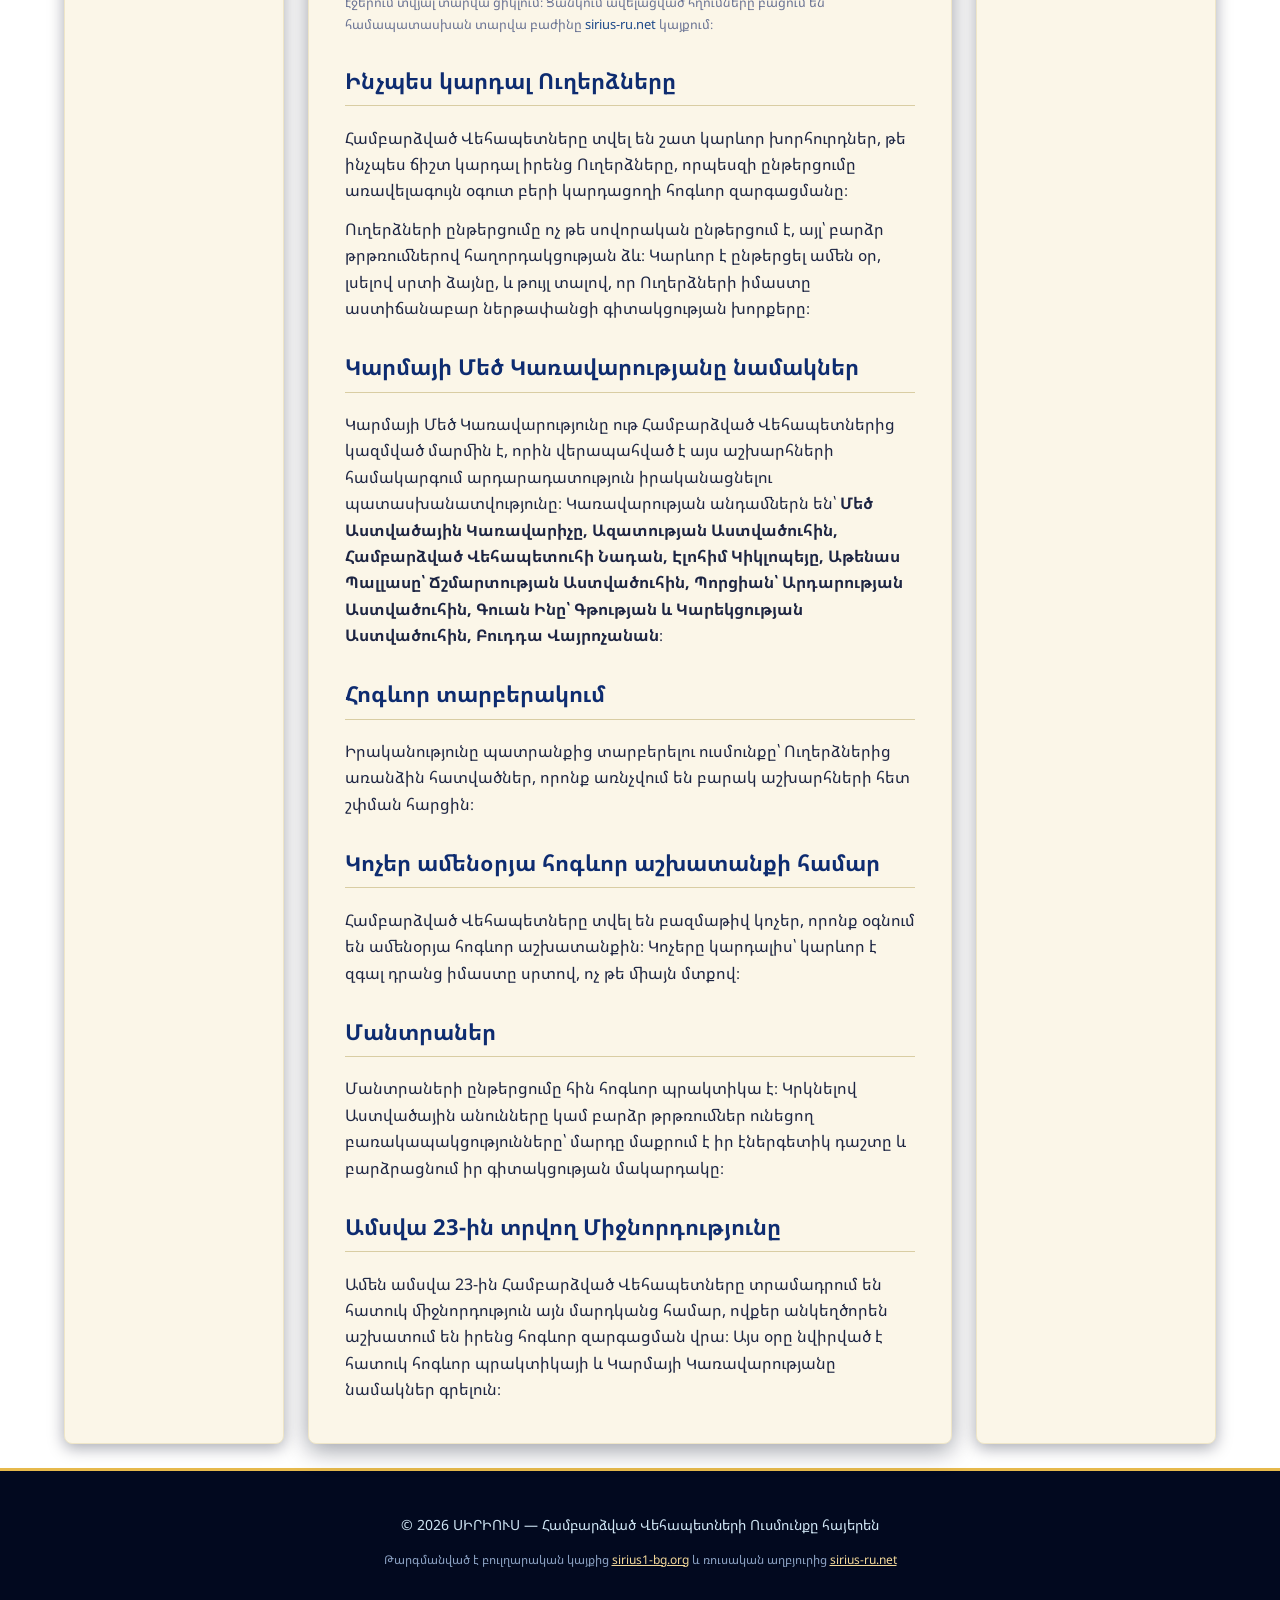
==== commit 8f4567e1: "Add book covers and download links to sidebars across all pages" ====
--- a/diktovki.html
+++ b/diktovki.html
@@ -1,4 +1,4 @@
-﻿<!DOCTYPE html>
+<!DOCTYPE html>
 <html lang="hy">
 
 <head>
@@ -224,10 +224,37 @@
     </main>
 
     <aside class="sidebar">
-      <h3>Աղբյուրներ</h3>
-      <a href="https://sirius1-bg.org/index.php/2016-09-14-14-28-11" target="_blank" rel="noopener">Բուլղարական
-        աղբյուր</a>
-      <a href="http://www. աղբյուր</a>
+      <h3>Գրքեր</h3>
+
+      <div class="book-entry">
+        <div class="book-cover-placeholder" aria-label="Գրքի շապիկի տեղ">
+          <img src="assets/BookCover/Imastutjan_girq_book.jpg" alt="Տատյանա Միկուշինայի «Իմաստության Գիրք»">
+        </div>
+        <p class="book-title">Տատյանա Միկուշինայի «Իմաստության Գիրք»</p>
+        <a href="assets/Books/Girq_Imastutjan.pdf" class="btn-download" download>Ներբեռնել</a>
+      </div>
+
+      <div class="book-entry">
+        <div class="book-cover-placeholder" aria-label="Գրքի շապիկի տեղ">
+          <img src="assets/BookCover/WhiteBrotherhood_book.jpg" alt="Մեծ ճերմակ Եղբայրության գաղտնիքները">
+        </div>
+        <p class="book-title">Մեծ ճերմակ Եղբայրության գաղտնիքները</p>
+        <a href="assets/Books/Chermak_Eghbajrutjun.pdf" class="btn-download" download>Ներբեռնել</a>
+      </div>
+
+      <div class="book-entry">
+        <div class="book-cover-placeholder" aria-label="Գրքի շապիկի տեղ">
+          <img src="assets/BookCover/Future_book.jpg" alt="Ճանապարհորդություն դեպի ապագա">
+        </div>
+        <p class="book-title">Ճանապարհորդություն դեպի ապագա</p>
+        <a href="assets/Books/Champordutjun_Apaga.pdf" class="btn-download" download>Ներբեռնել</a>
+      </div>
+
+      <h3 style="margin-top:20px;">Աղբյուրներ</h3>
+      <div class="sidebar-content">
+        <a href="https://sirius1-bg.org/" target="_blank" rel="noopener">Բուլղարական աղբյուր</a>
+        <a href="http://www.sirius-ru.net/" target="_blank" rel="noopener">Ռուսական աղբյուր</a>
+      </div>
     </aside>
 
   </div>
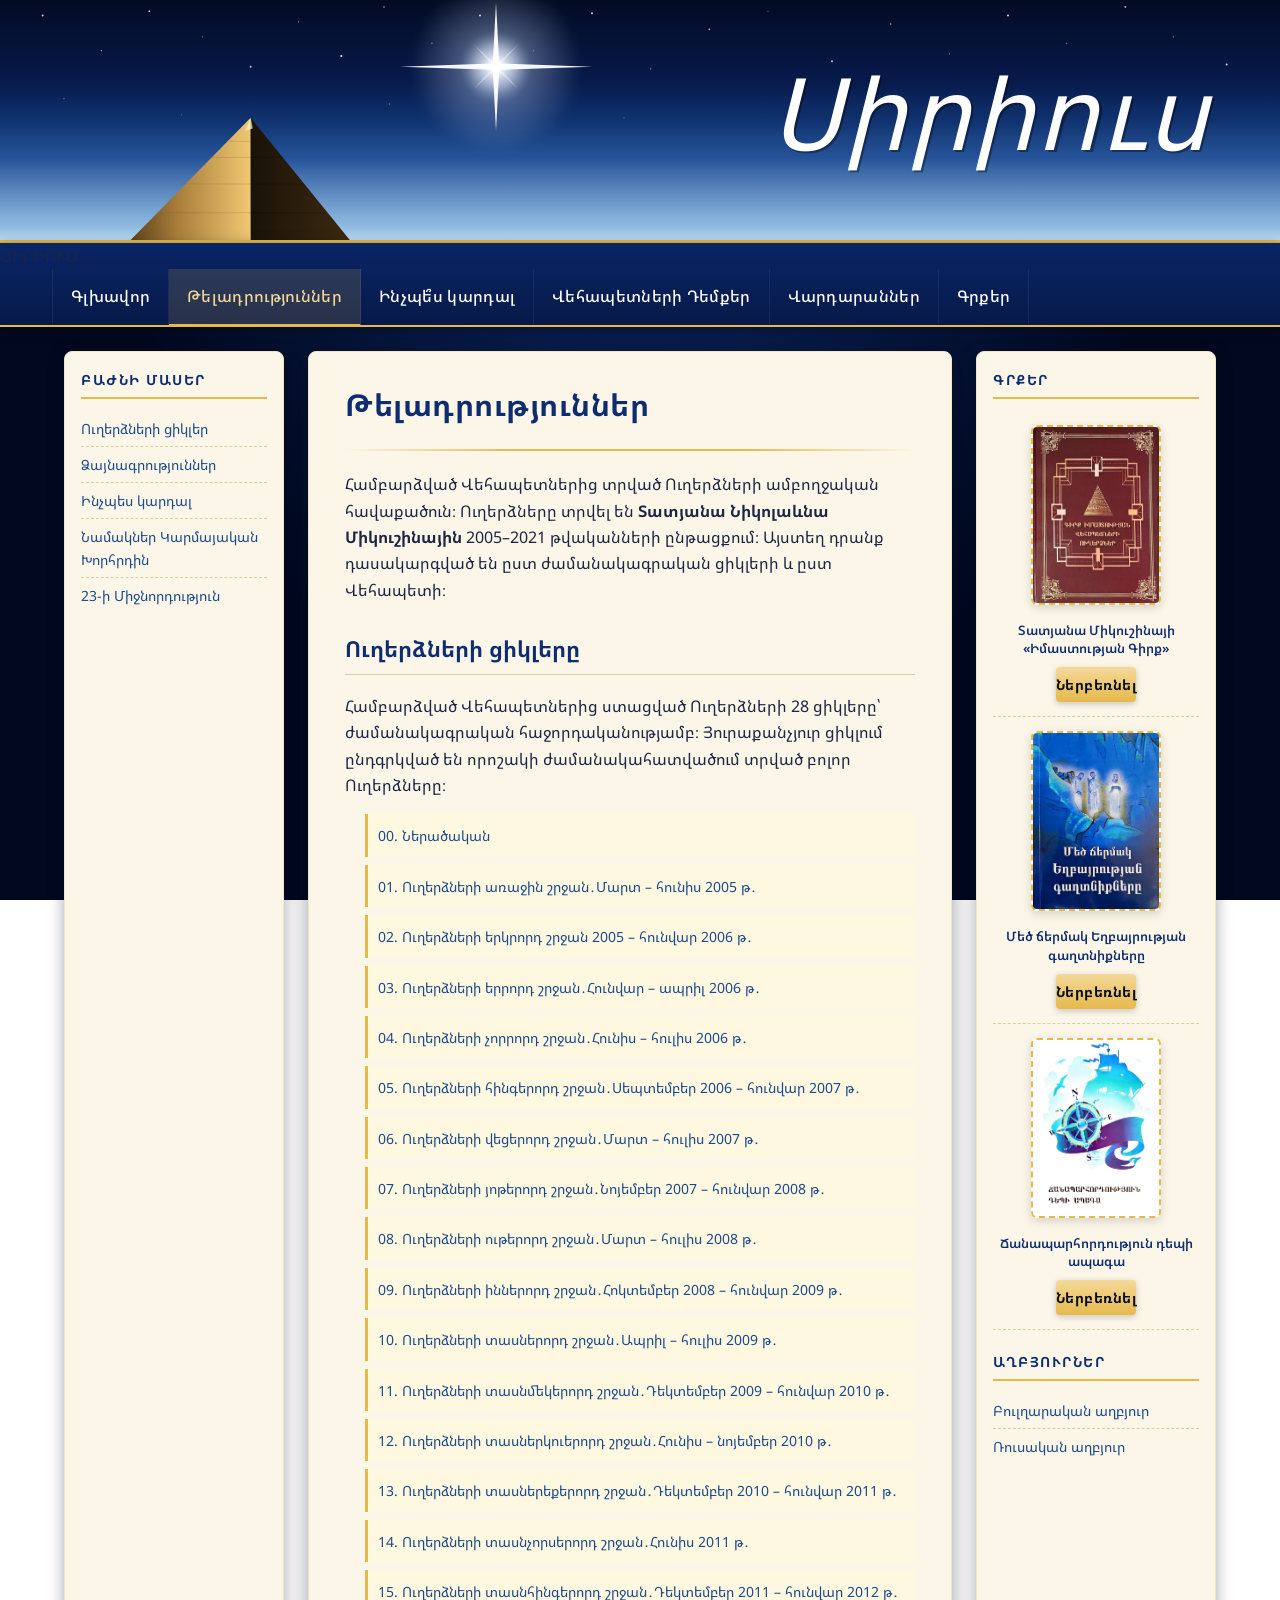
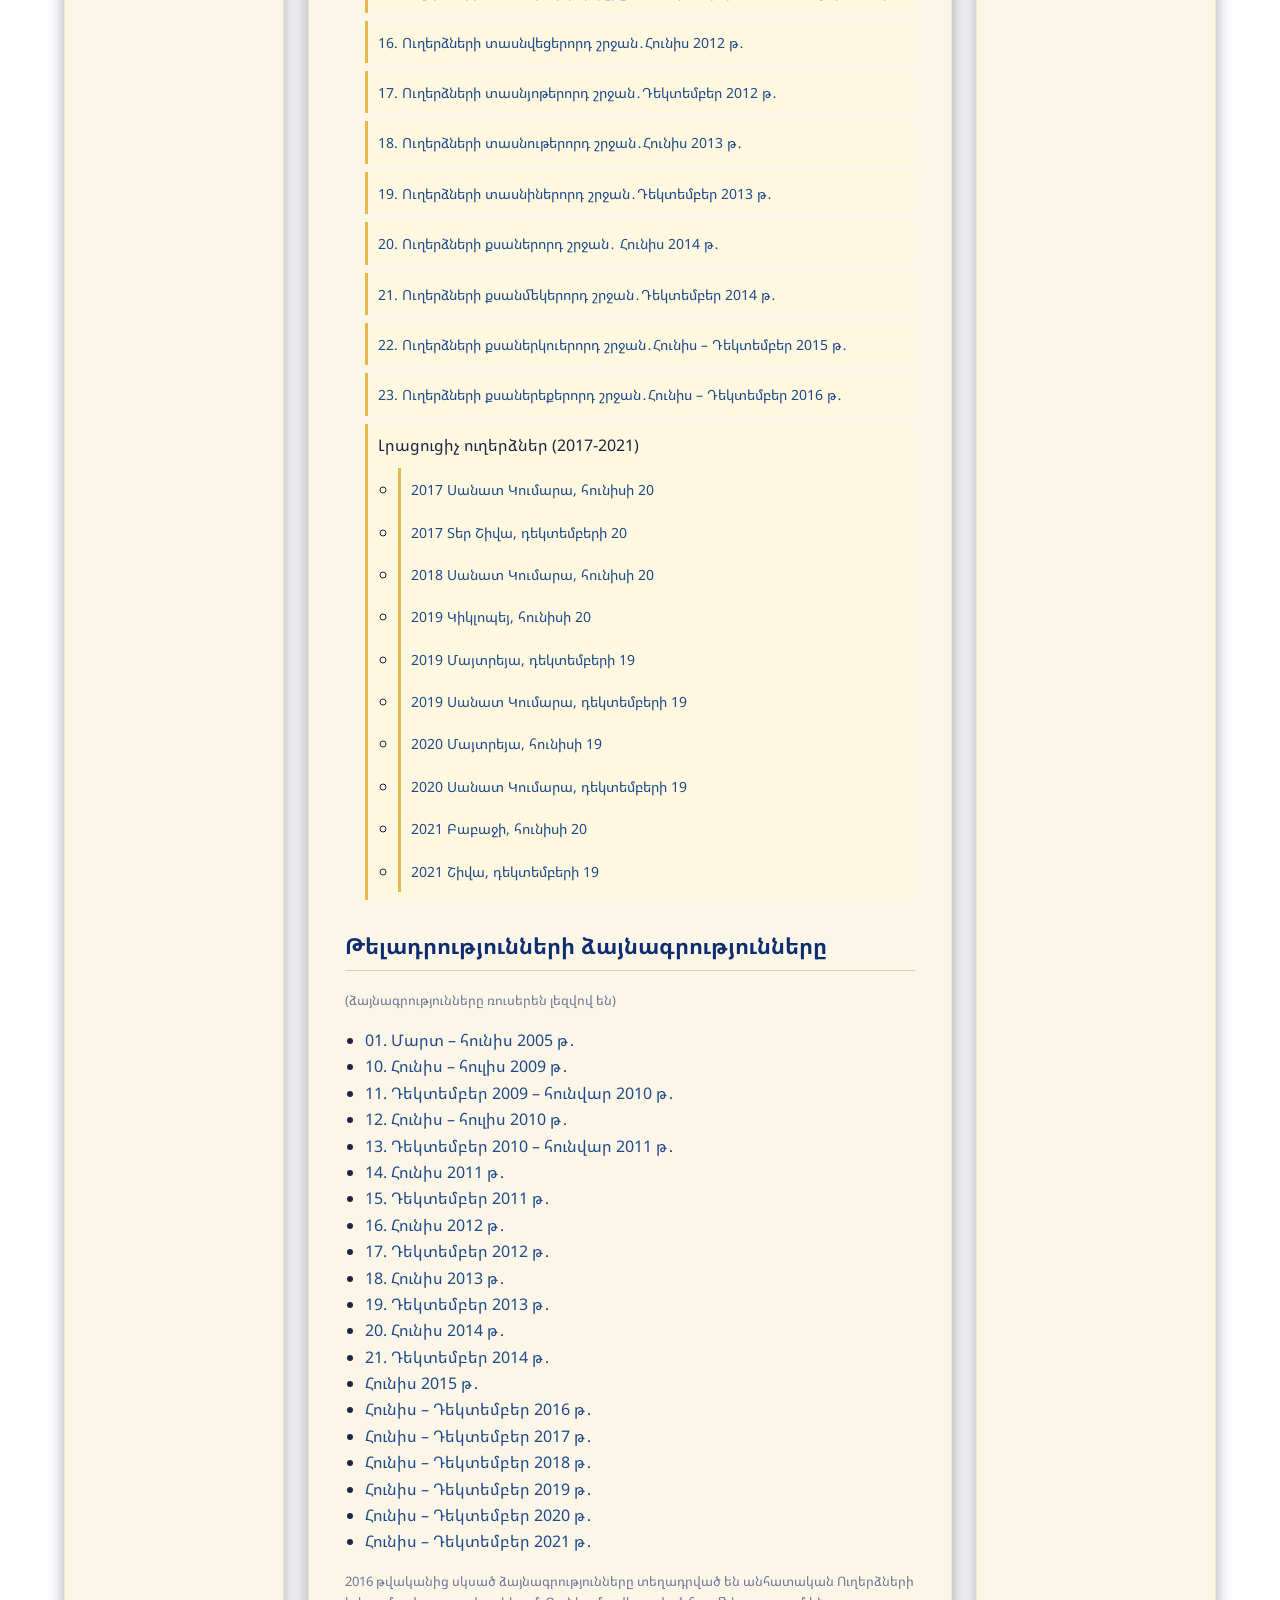
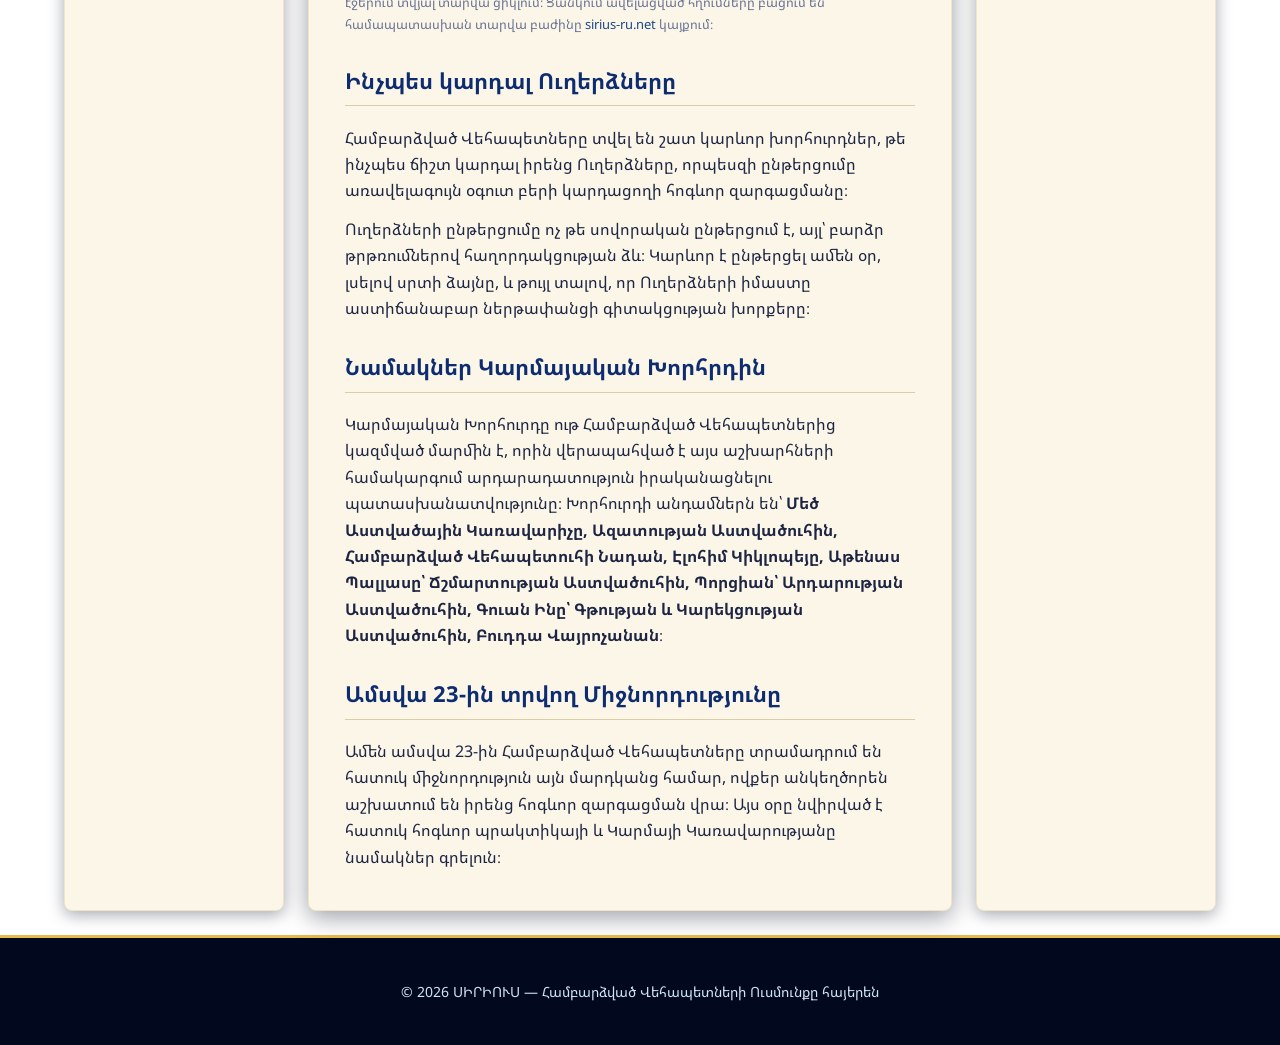
==== commit ba1b2156: "Refine content, reformat code, and remove source notes across all pages" ====
--- a/diktovki.html
+++ b/diktovki.html
@@ -1,4 +1,4 @@
-<!DOCTYPE html>
+﻿<!DOCTYPE html>
 <html lang="hy">
 
 <head>
@@ -44,14 +44,11 @@
     <aside class="sidebar">
       <h3 class="sidebar-toggle">Բաժնի մասեր</h3>
       <div class="sidebar-content">
-      <a href="#cycles">Ուղերձների ցիկլեր</a>
-      <a href="#audio">Ձայնագրություններ</a>
-      <a href="#how-to-read">Ինչպես կարդալ</a>
-      <a href="#letters">Կարմայի Կառավարությանը նամակներ</a>
-      <a href="#discernment">Հոգևոր տարբերակում</a>
-      <a href="#prayers">Կոչեր</a>
-      <a href="#mantras">Մանտրաներ</a>
-      <a href="#dispensation">23-ի Միջնորդություն</a>
+        <a href="#cycles">Ուղերձների ցիկլեր</a>
+        <a href="#audio">Ձայնագրություններ</a>
+        <a href="#how-to-read">Ինչպես կարդալ</a>
+        <a href="#letters">Նամակներ Կարմայական Խորհրդին</a>
+        <a href="#dispensation">23-ի Միջնորդություն</a>
       </div>
     </aside>
 
@@ -197,24 +194,13 @@
         ընթերցել ամեն օր, լսելով սրտի ձայնը, և թույլ տալով, որ Ուղերձների իմաստը աստիճանաբար ներթափանցի գիտակցության
         խորքերը։</p>
 
-      <h2 id="letters">Կարմայի Մեծ Կառավարությանը նամակներ</h2>
-      <p>Կարմայի Մեծ Կառավարությունը ութ Համբարձված Վեհապետներից կազմված մարմին է, որին վերապահված է այս աշխարհների
-        համակարգում արդարադատություն իրականացնելու պատասխանատվությունը։ Կառավարության անդամներն են՝ <strong>Մեծ
+      <h2 id="letters">Նամակներ Կարմայական Խորհրդին</h2>
+      <p>Կարմայական Խորհուրդը ութ Համբարձված Վեհապետներից կազմված մարմին է, որին վերապահված է այս աշխարհների
+        համակարգում արդարադատություն իրականացնելու պատասխանատվությունը։ Խորհուրդի անդամներն են՝ <strong>Մեծ
           Աստվածային Կառավարիչը, Ազատության Աստվածուհին, Համբարձված Վեհապետուհի Նադան, Էլոհիմ Կիկլոպեյը, Աթենաս Պալլասը՝
           Ճշմարտության Աստվածուհին, Պորցիան՝ Արդարության Աստվածուհին, Գուան Ինը՝ Գթության և Կարեկցության Աստվածուհին,
           Բուդդա Վայրոչանան</strong>։</p>
 
-      <h2 id="discernment">Հոգևոր տարբերակում</h2>
-      <p>Իրականությունը պատրանքից տարբերելու ուսմունքը՝ Ուղերձներից առանձին հատվածներ, որոնք առնչվում են բարակ
-        աշխարհների հետ շփման հարցին։</p>
-
-      <h2 id="prayers">Կոչեր ամենօրյա հոգևոր աշխատանքի համար</h2>
-      <p>Համբարձված Վեհապետները տվել են բազմաթիվ կոչեր, որոնք օգնում են ամենօրյա հոգևոր աշխատանքին։ Կոչերը կարդալիս՝
-        կարևոր է զգալ դրանց իմաստը սրտով, ոչ թե միայն մտքով։</p>
-
-      <h2 id="mantras">Մանտրաներ</h2>
-      <p>Մանտրաների ընթերցումը հին հոգևոր պրակտիկա է։ Կրկնելով Աստվածային անունները կամ բարձր թրթռումներ ունեցող
-        բառակապակցությունները՝ մարդը մաքրում է իր էներգետիկ դաշտը և բարձրացնում իր գիտակցության մակարդակը։</p>
 
       <h2 id="dispensation">Ամսվա 23-ին տրվող Միջնորդությունը</h2>
       <p>Ամեն ամսվա 23-ին Համբարձված Վեհապետները տրամադրում են հատուկ միջնորդություն այն մարդկանց համար, ովքեր
@@ -261,34 +247,33 @@
 
   <footer class="site-footer">
     <p>© 2026 ՍԻՐԻՈՒՍ — Համբարձված Վեհապետների Ուսմունքը հայերեն</p>
-    <p class="source-note">Թարգմանված է բուլղարական կայքից <a href="https://sirius1-bg.org/" target="_blank" rel="noopener">sirius1-bg.org</a> և ռուսական աղբյուրից <a href="http://www.sirius-ru.net/" target="_blank" rel="noopener">sirius-ru.net</a></p>
   </footer>
 
 </body>
 
 <script>
-(function() {
-  var btn = document.getElementById('nav-toggle');
-  var navList = document.getElementById('main-nav-list');
-  if (btn && navList) {
-    btn.addEventListener('click', function() {
-      var open = navList.classList.toggle('nav-open');
-      btn.setAttribute('aria-expanded', open ? 'true' : 'false');
+  (function () {
+    var btn = document.getElementById('nav-toggle');
+    var navList = document.getElementById('main-nav-list');
+    if (btn && navList) {
+      btn.addEventListener('click', function () {
+        var open = navList.classList.toggle('nav-open');
+        btn.setAttribute('aria-expanded', open ? 'true' : 'false');
+      });
+      navList.addEventListener('click', function (e) {
+        if (e.target.tagName === 'A') {
+          navList.classList.remove('nav-open');
+          btn.setAttribute('aria-expanded', 'false');
+        }
+      });
+    }
+    document.querySelectorAll('.sidebar-toggle').forEach(function (h3) {
+      h3.addEventListener('click', function () {
+        var sidebar = h3.closest('.sidebar');
+        if (sidebar) sidebar.classList.toggle('collapsed');
+      });
     });
-    navList.addEventListener('click', function(e) {
-      if (e.target.tagName === 'A') {
-        navList.classList.remove('nav-open');
-        btn.setAttribute('aria-expanded', 'false');
-      }
-    });
-  }
-  document.querySelectorAll('.sidebar-toggle').forEach(function(h3) {
-    h3.addEventListener('click', function() {
-      var sidebar = h3.closest('.sidebar');
-      if (sidebar) sidebar.classList.toggle('collapsed');
-    });
-  });
-})();
+  })();
 </script>
 
 </html>
